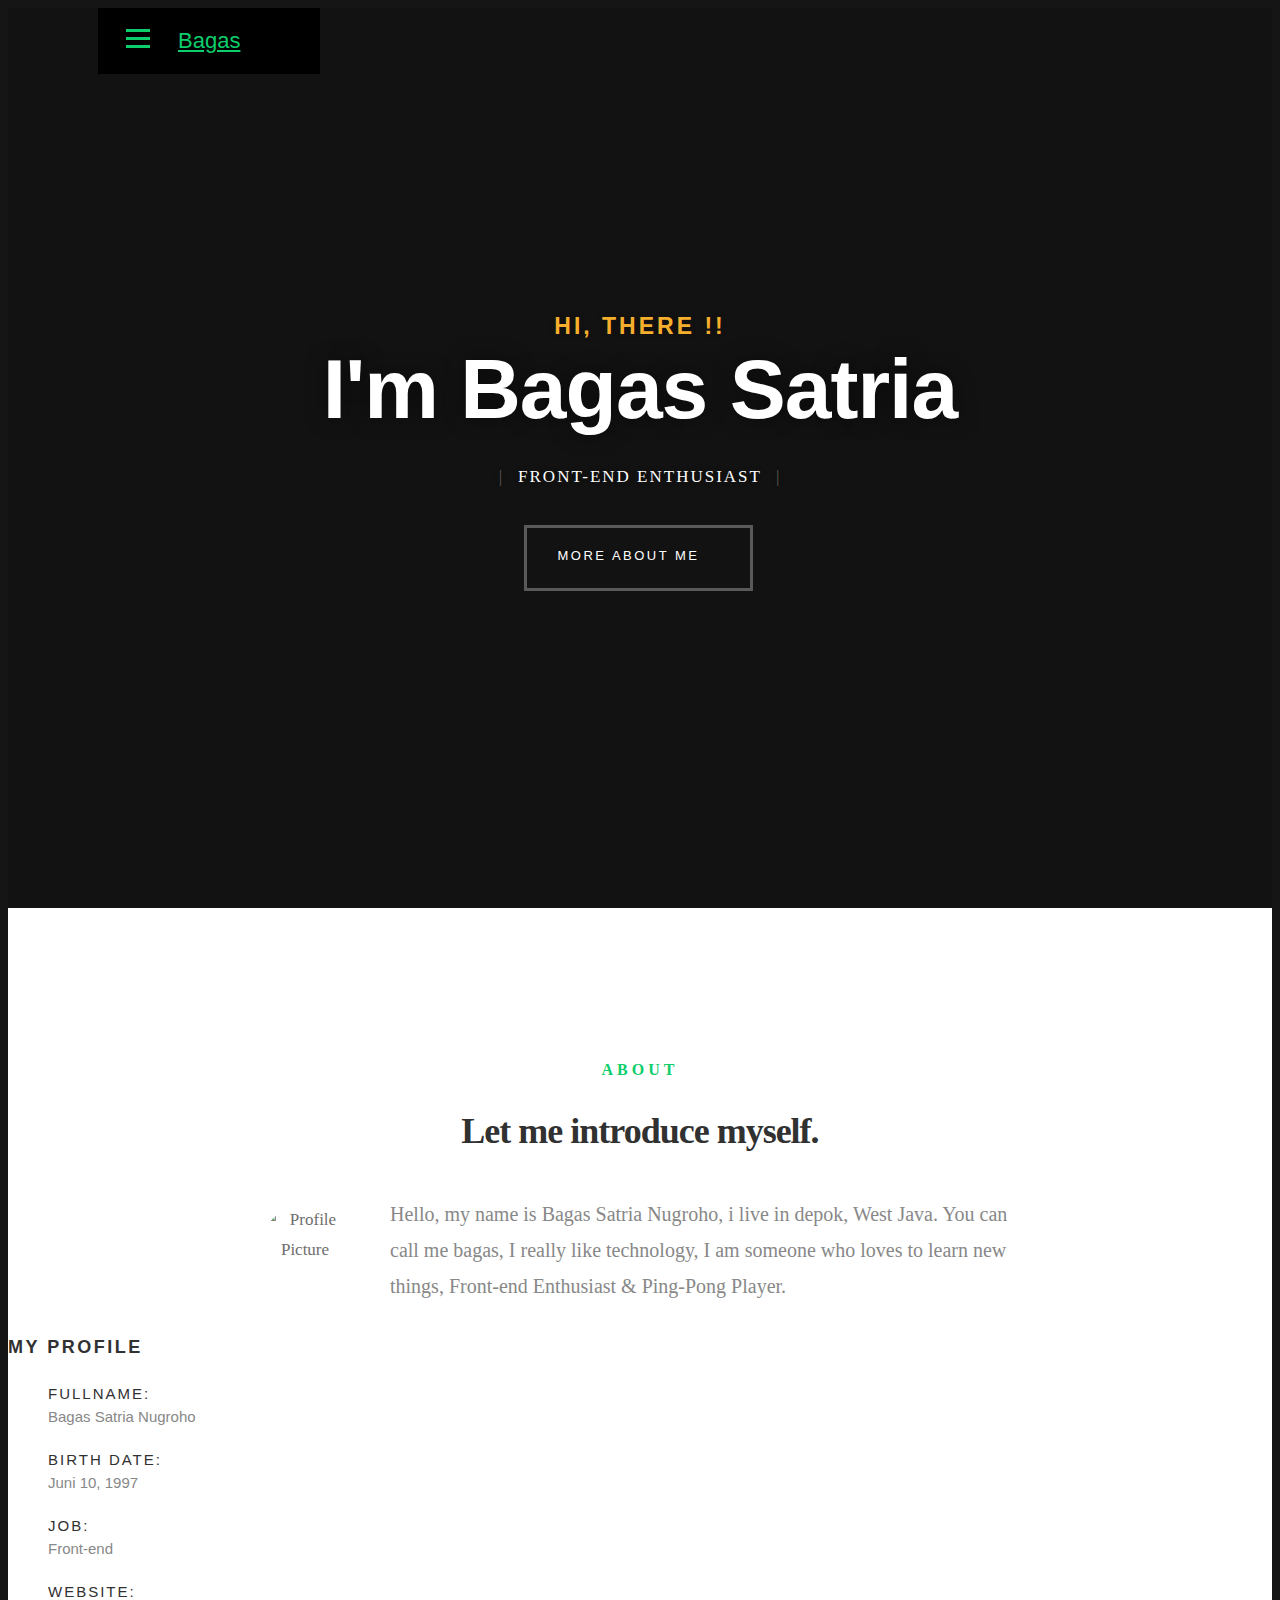
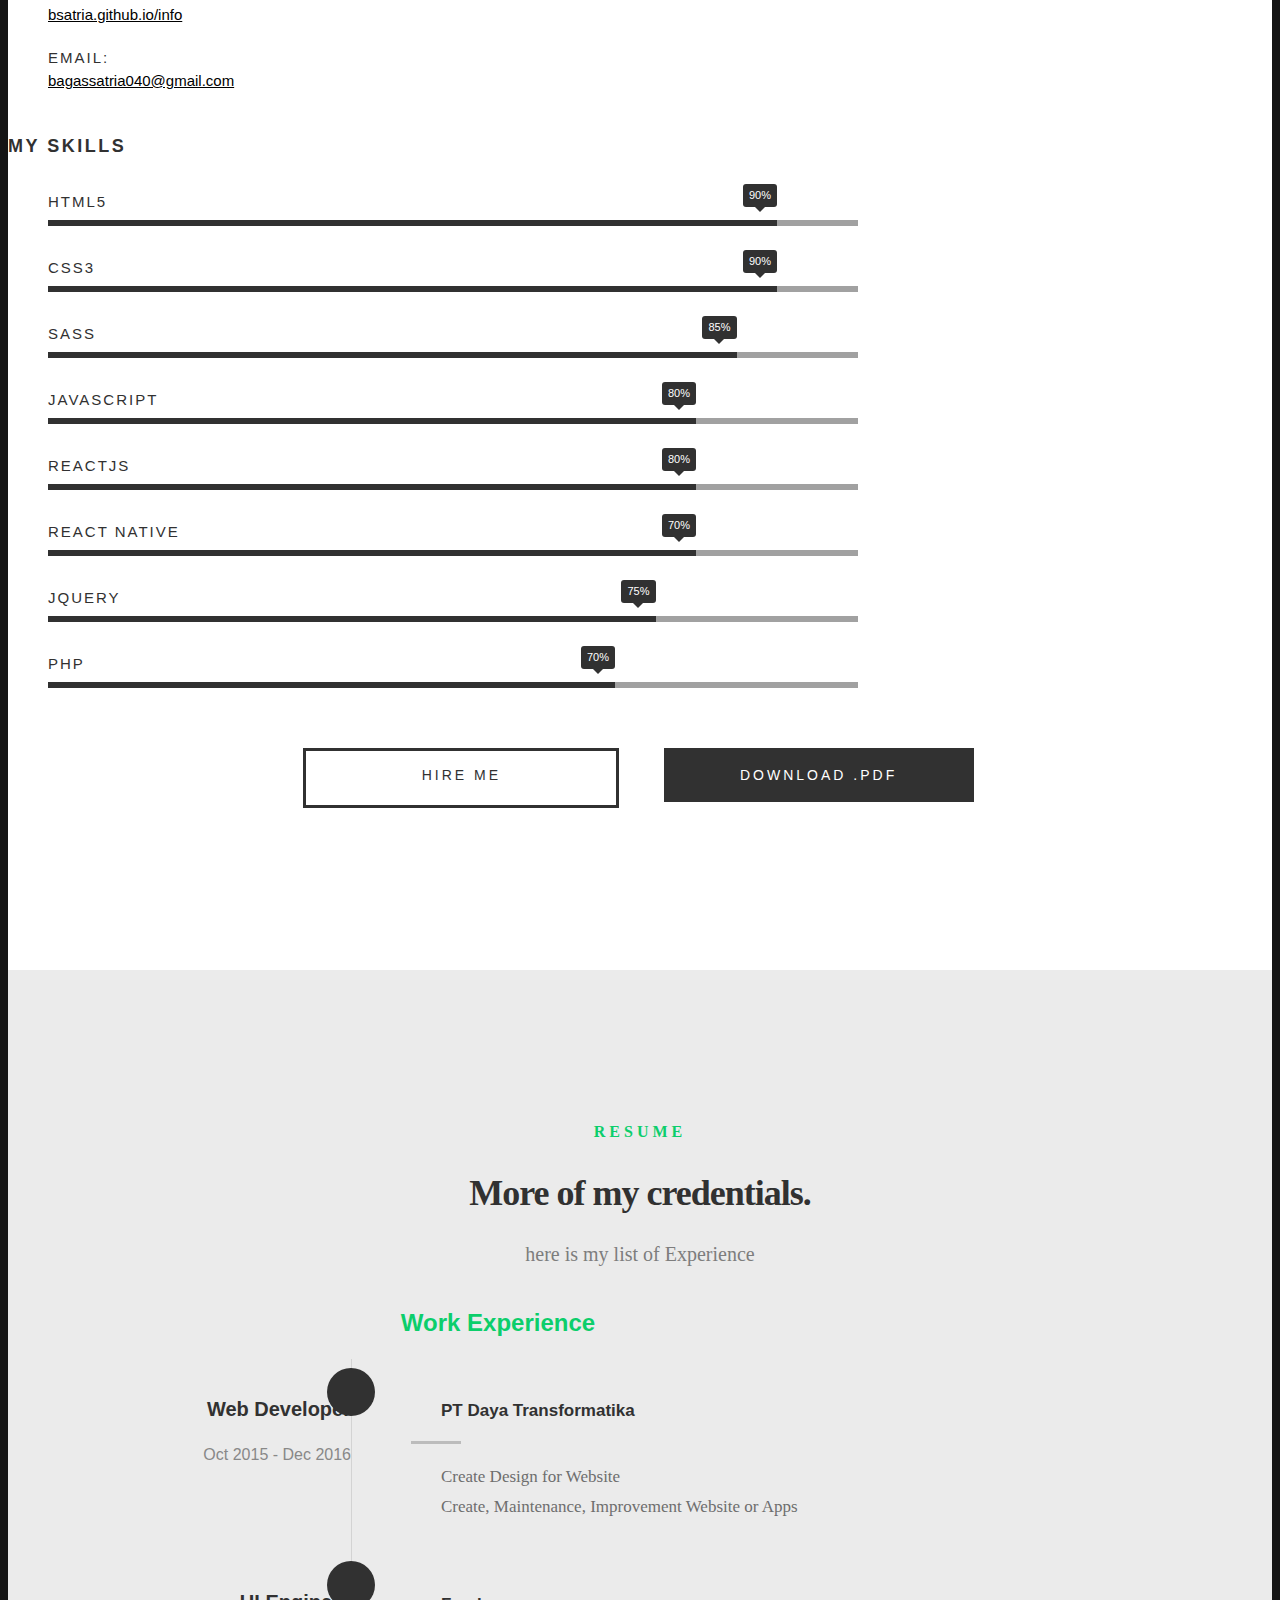
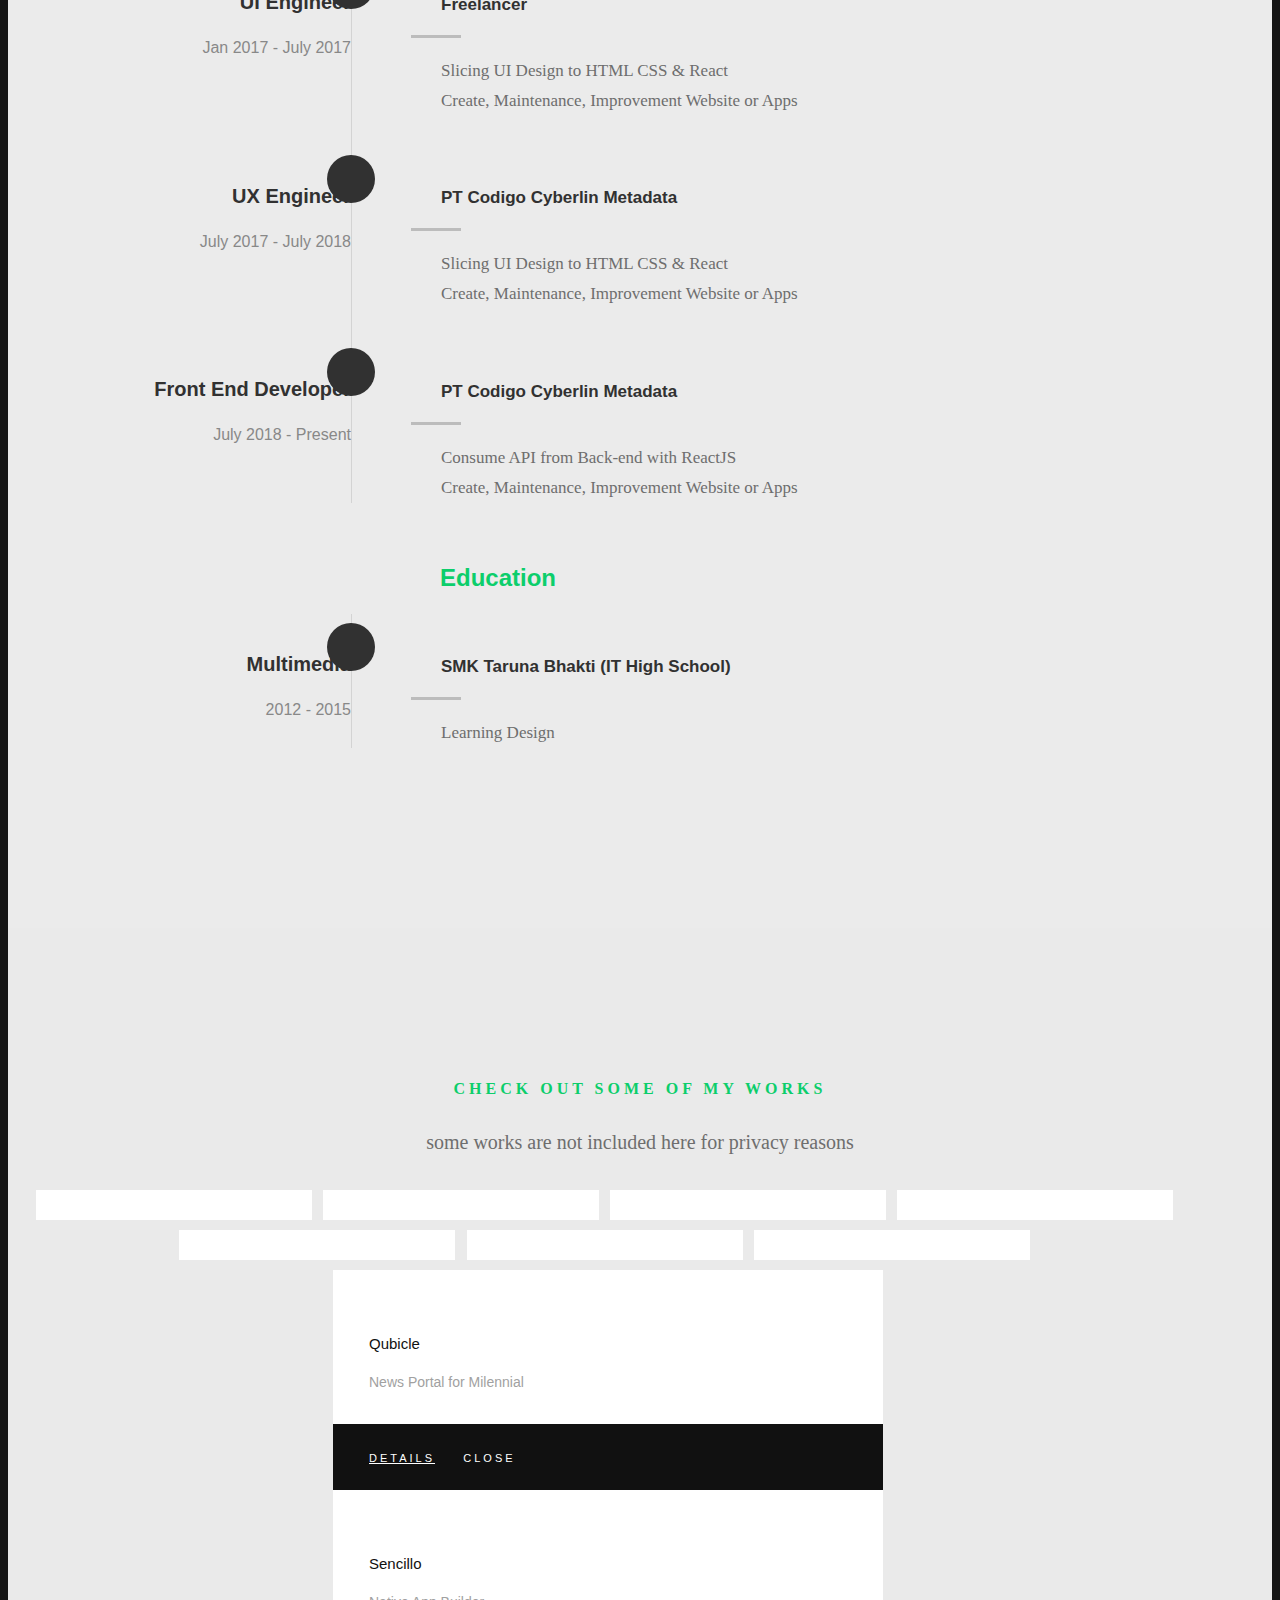
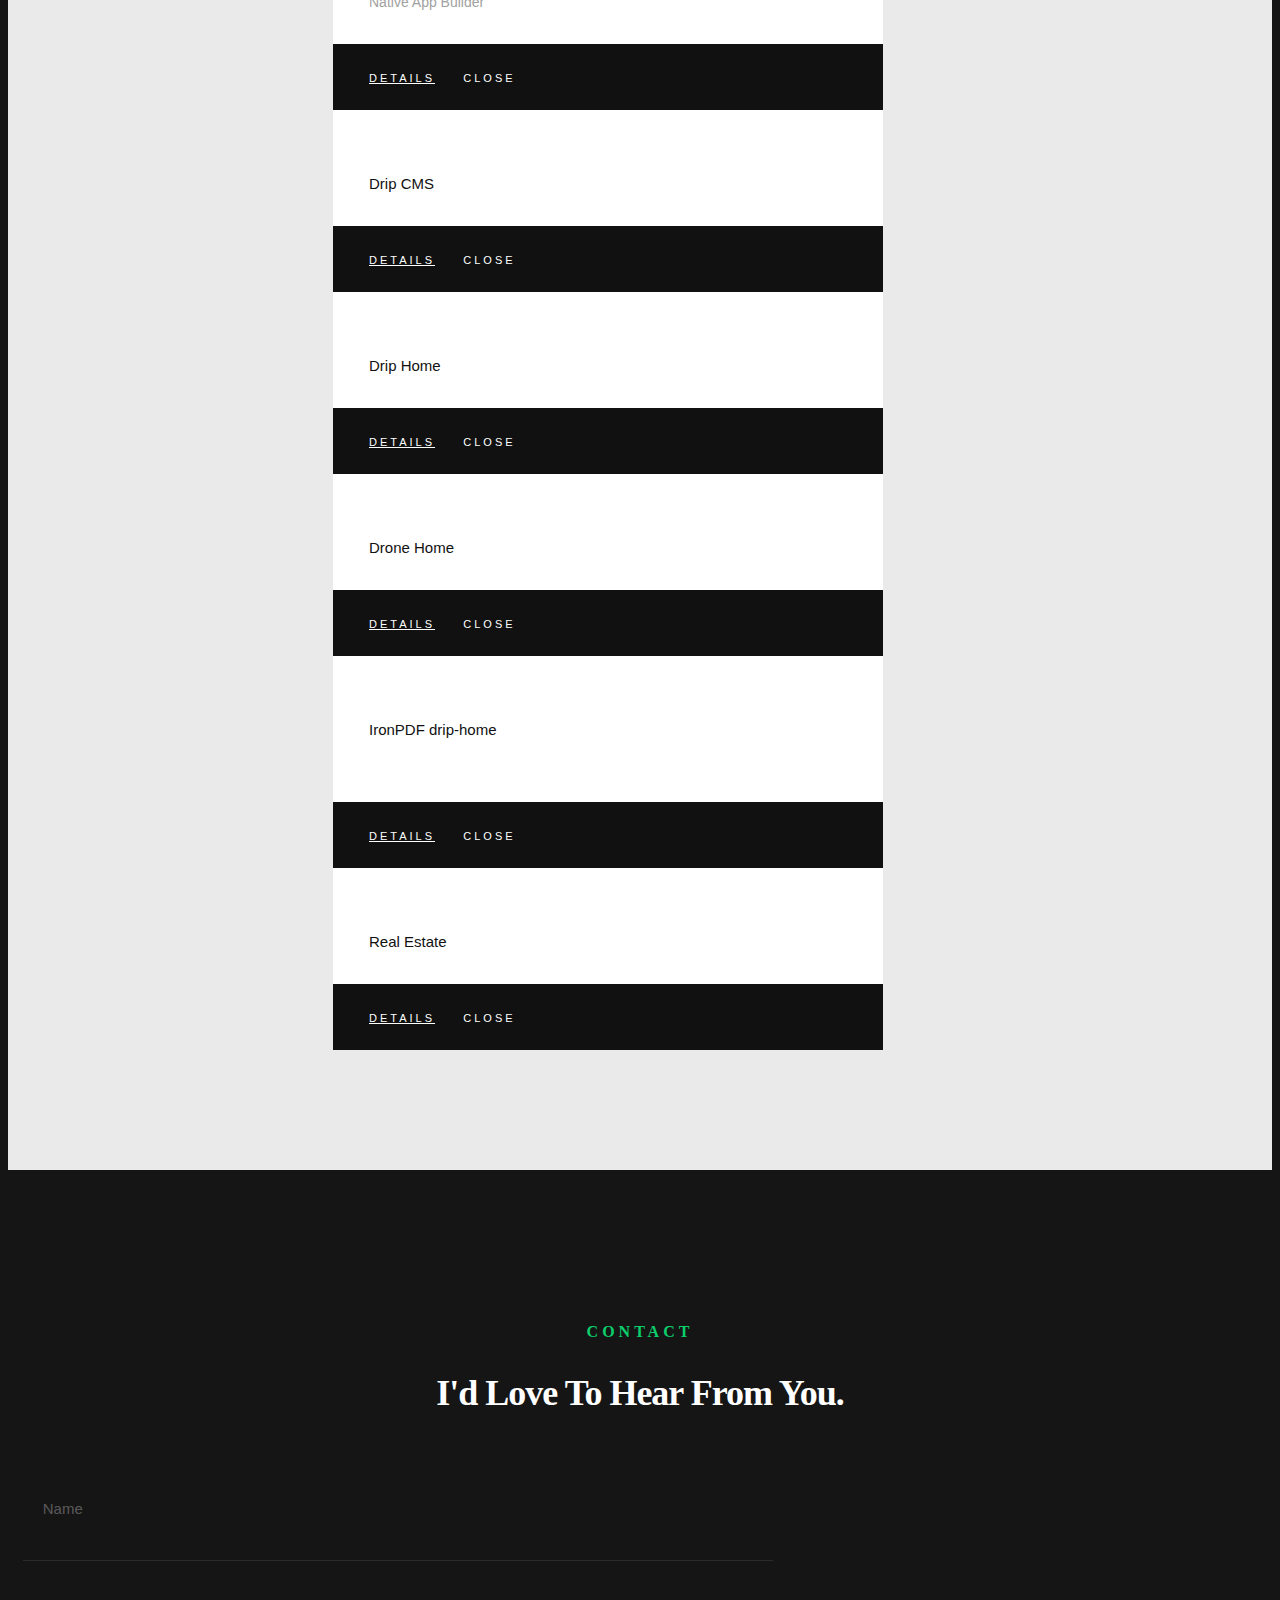
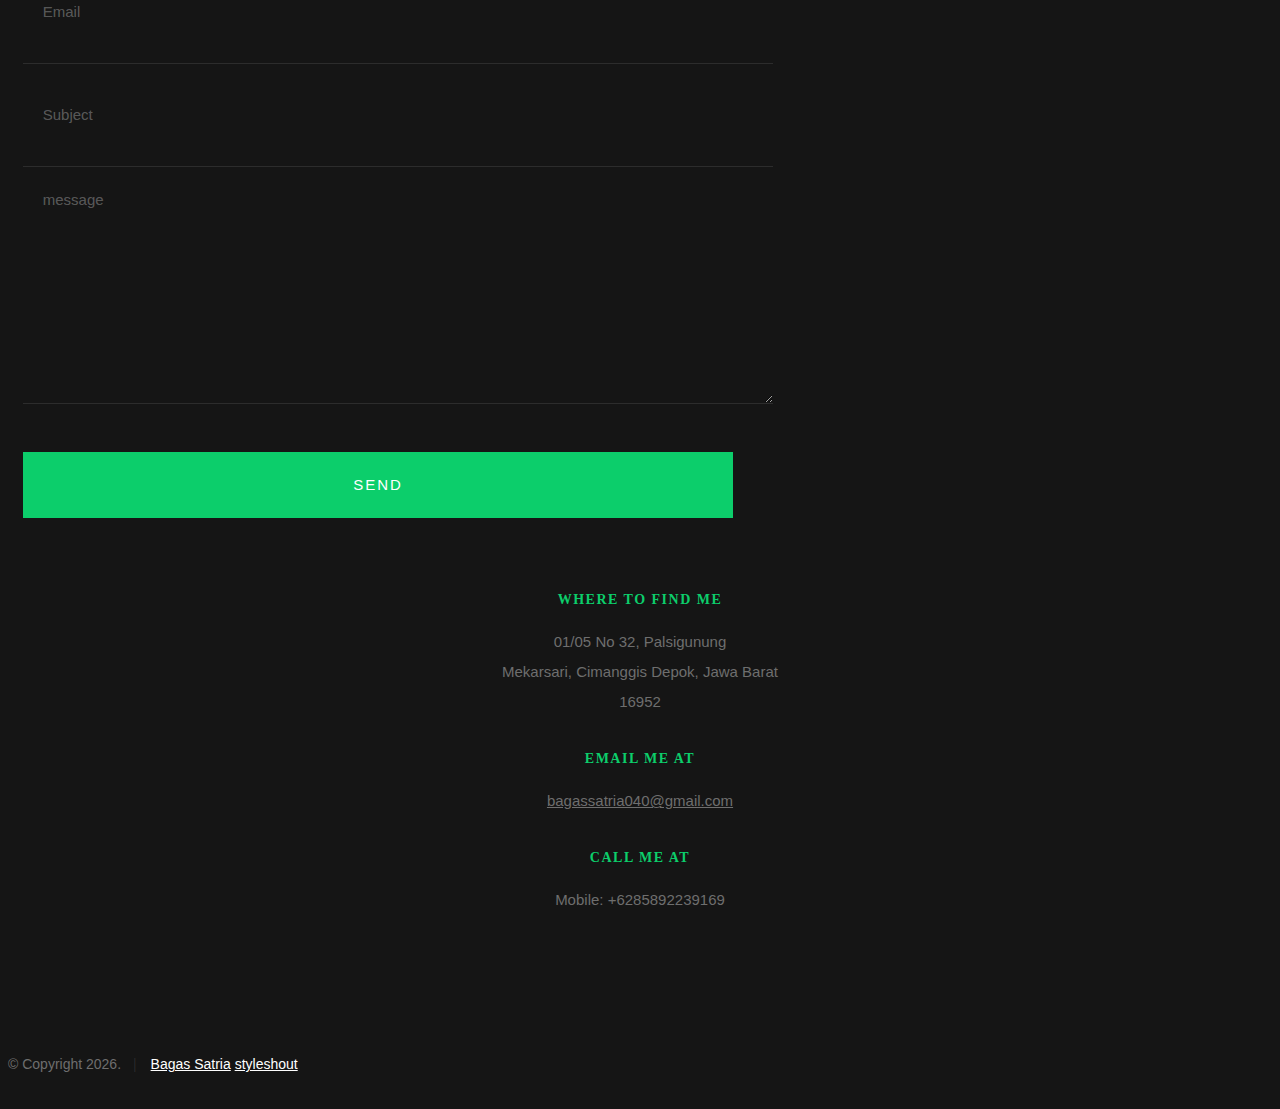
==== docs/index.html @ ca721336 "update" ====
<!DOCTYPE html>
<!--[if IE 8 ]><html class="no-js oldie ie8" lang="en"> <![endif]-->
<!--[if IE 9 ]><html class="no-js oldie ie9" lang="en"> <![endif]-->
<!--[if (gte IE 9)|!(IE)]><!-->
<html class="no-js" lang="en">
<!--<![endif]-->

<head>

	<!--- basic page needs
   ================================================== -->
	<meta charset="utf-8">
	<title>Bagas Satria</title>
	<meta name="description" content="Front End Enthusiast">
	<meta name="author" content="Bagas Satria Nugroho">

	<!-- mobile specific metas
   ================================================== -->
	<meta name="viewport" content="width=device-width, initial-scale=1, maximum-scale=1">

	<!-- CSS
   ================================================== -->
	<link rel="stylesheet" href="css/base.css">
	<link rel="stylesheet" href="css/main.css">
	<link rel="stylesheet" href="css/vendor.css">

	<!-- script
   ================================================== -->
	<script src="js/modernizr.js"></script>
	<script src="js/pace.min.js"></script>

	<!-- favicons
	================================================== -->
	<link rel="apple-touch-icon" sizes="57x57" href="favicon/apple-icon-57x57.png">
	<link rel="apple-touch-icon" sizes="60x60" href="favicon/apple-icon-60x60.png">
	<link rel="apple-touch-icon" sizes="72x72" href="favicon/apple-icon-72x72.png">
	<link rel="apple-touch-icon" sizes="76x76" href="favicon/apple-icon-76x76.png">
	<link rel="apple-touch-icon" sizes="114x114" href="favicon/apple-icon-114x114.png">
	<link rel="apple-touch-icon" sizes="120x120" href="favicon/apple-icon-120x120.png">
	<link rel="apple-touch-icon" sizes="144x144" href="favicon/apple-icon-144x144.png">
	<link rel="apple-touch-icon" sizes="152x152" href="favicon/apple-icon-152x152.png">
	<link rel="apple-touch-icon" sizes="180x180" href="favicon/apple-icon-180x180.png">
	<link rel="icon" type="image/png" sizes="192x192" href="favicon/android-icon-192x192.png">
	<link rel="icon" type="image/png" sizes="32x32" href="favicon/favicon-32x32.png">
	<link rel="icon" type="image/png" sizes="96x96" href="favicon/favicon-96x96.png">
	<link rel="icon" type="image/png" sizes="16x16" href="favicon/favicon-16x16.png">
	<link rel="manifest" href="favicon/manifest.json">
	<meta name="msapplication-TileColor" content="#ffffff">
	<meta name="msapplication-TileImage" content="favicon/ms-icon-144x144.png">
	<meta name="theme-color" content="#ffffff">

<body id="top">

	<!-- header 
   ================================================== -->
	<header>
		<div class="row">

			<div class="top-bar">
				<a class="menu-toggle" href="#">
					<span>Menu</span>
				</a>

				<div class="logo">
					<a href="index.html">Bagas</a>
				</div>

				<nav id="main-nav-wrap">
					<ul class="main-navigation">
						<li class="current">
							<a class="smoothscroll" href="#intro" title="">Home</a>
						</li>
						<li>
							<a class="smoothscroll" href="#about" title="">About</a>
						</li>
						<li>
							<a class="smoothscroll" href="#resume" title="">Resume</a>
						</li>
						<li>
							<a class="smoothscroll" href="#services" title="">Portfolio</a>
						</li>
						<li>
							<a class="smoothscroll" href="#contact" title="">Contact</a>
						</li>
					</ul>
				</nav>
			</div>
			<!-- /top-bar -->

		</div>
		<!-- /row -->
	</header>
	<!-- /header -->

	<!-- intro section
   ================================================== -->
	<section id="intro">

		<div class="intro-overlay"></div>

		<div class="intro-content">
			<div class="row">

				<div class="col-twelve">

					<h5>Hi, There !!</h5>
					<h1>I'm Bagas Satria</h1>

					<p class="intro-position">
						<span>Front-end Enthusiast</span>
					</p>

					<a class="button stroke smoothscroll" href="#about" title="">More About Me</a>

				</div>

			</div>
		</div>
		<!-- /intro-content -->

		<ul class="intro-social">
			<li>
				<a target="_blank" href="https://www.facebook.com/bagas.satria47">
					<i class="fa fa-facebook"></i>
				</a>
			</li>
			<li>
				<a target="_blank" href="https://twitter.com/_bagassatria">
					<i class="fa fa-twitter"></i>
				</a>
			</li>
			<li>
				<a target="_blank" href="https://www.instagram.com/bsatria47/">
					<i class="fa fa-instagram"></i>
				</a>
			</li>
			<li>
				<a target="_blank" href="https://github.com/bsatria">
					<i class="fa fa-github"></i>
				</a>
			</li>
			<li>
				<a target="_blank" href="https://www.linkedin.com/in/bagassatria">
					<i class="fa fa-linkedin"></i>
				</a>
			</li>
		</ul>
		<!-- /intro-social -->

	</section>
	<!-- /intro -->


	<!-- about section
   ================================================== -->
	<section id="about">

		<div class="row section-intro">
			<div class="col-twelve">

				<h5>About</h5>
				<h1>Let me introduce myself.</h1>

				<div class="intro-info">

					<img src="images/profile-pic.jpg" alt="Profile Picture">

					<p class="lead">
						Hello, my name is Bagas Satria Nugroho, i live in depok, West Java. You can call me bagas, I really like
						technology, I am
						someone who loves to learn new things, Front-end Enthusiast & Ping-Pong Player.
					</p>
				</div>

			</div>
		</div>
		<!-- /section-intro -->

		<div class="row about-content">

			<div class="col-six tab-full">

				<h3>My Profile</h3>
				<ul class="info-list">
					<li>
						<strong>Fullname:</strong>
						<span>Bagas Satria Nugroho</span>
					</li>
					<li>
						<strong>Birth Date:</strong>
						<span>Juni 10, 1997</span>
					</li>
					<li>
						<strong>Job:</strong>
						<span>Front-end</span>
					</li>
					<li>
						<strong>Website:</strong>
						<span>
							<a target="_blank" href="http://bsatria.github.io/info">bsatria.github.io/info</a>
						</span>
					</li>
					<li>
						<strong>Email:</strong>
						<span>
							<a href="mailto:bagassatria040@gmail.com">bagassatria040@gmail.com</a>
						</span>
					</li>

				</ul>
				<!-- /info-list -->

			</div>

			<div class="col-six tab-full">

				<h3>My Skills</h3>
				<ul class="skill-bars">
					<li>
						<div class="progress percent90">
							<span>90%</span>
						</div>
						<strong>HTML5</strong>
					</li>
					<li>
						<div class="progress percent90">
							<span>90%</span>
						</div>
						<strong>CSS3</strong>
					</li>
					<li>
						<div class="progress percent85">
							<span>85%</span>
						</div>
						<strong>SASS</strong>
					</li>
					<li>
						<div class="progress percent80">
							<span>80%</span>
						</div>
						<strong>Javascript</strong>
					</li>
					<li>
						<div class="progress percent80">
							<span>80%</span>
						</div>
						<strong>ReactJS</strong>
					</li>
					<li>
						<div class="progress percent80">
							<span>70%</span>
						</div>
						<strong>React Native</strong>
					</li>
					<li>
						<div class="progress percent75">
							<span>75%</span>
						</div>
						<strong>JQuery</strong>
					</li>
					<li>
						<div class="progress percent70">
							<span>70%</span>
						</div>
						<strong>PHP</strong>
					</li>

				</ul>
				<!-- /skill-bars -->

			</div>

		</div>

		<div class="row button-section">
			<div class="col-twelve">
				<a href="#contact" title="Hire Me" class="button stroke smoothscroll">Hire Me</a>
				<a href="file/cv.pdf" title="Download CV" class="button button-primary">Download .pdf</a>
			</div>
		</div>

	</section>
	<!-- /process-->


	<!-- resume Section
   ================================================== -->
	<section id="resume" class="grey-section">

		<div class="row section-intro">
			<div class="col-twelve">

				<h5>Resume</h5>
				<h1>More of my credentials.</h1>

				<p class="lead">here is my list of Experience</p>

			</div>
		</div>
		<!-- /section-intro-->

		<div class="row resume-timeline">

			<div class="col-twelve resume-header">

				<h2>Work Experience</h2>

			</div>
			<!-- /resume-header -->

			<div class="col-twelve">

				<div class="timeline-wrap">

					<div class="timeline-block">

						<div class="timeline-ico">
							<i class="fa fa-briefcase"></i>
						</div>

						<div class="timeline-header">
							<h3>Web Developer</h3>
							<p>Oct 2015 - Dec 2016</p>
						</div>

						<div class="timeline-content">
							<h4>PT Daya Transformatika</h4>
							<p>Create Design for Website </br> Create, Maintenance, Improvement Website or Apps</p>
						</div>

					</div>
					<!-- /timeline-block -->
					<div class="timeline-block">

						<div class="timeline-ico">
							<i class="fa fa-briefcase"></i>
						</div>

						<div class="timeline-header">
							<h3>UI Engineer</h3>
							<p>Jan 2017 - July 2017</p>
						</div>

						<div class="timeline-content">
							<h4>Freelancer</h4>
							<p>Slicing UI Design to HTML CSS & React</br>Create, Maintenance, Improvement Website or Apps</p>
						</div>

					</div>
					<!-- /timeline-block -->
					<div class="timeline-block">

						<div class="timeline-ico">
							<i class="fa fa-briefcase"></i>
						</div>

						<div class="timeline-header">
							<h3>UX Engineer</h3>
							<p>July 2017 - July 2018</p>
						</div>

						<div class="timeline-content">
							<h4>PT Codigo Cyberlin Metadata</h4>
							<p>Slicing UI Design to HTML CSS & React</br>Create, Maintenance, Improvement Website or Apps</p>
						</div>

					</div>
					<!-- /timeline-block -->
					<div class="timeline-block">

						<div class="timeline-ico">
							<i class="fa fa-briefcase"></i>
						</div>

						<div class="timeline-header">
							<h3>Front End Developer</h3>
							<p>July 2018 - Present</p>
						</div>

						<div class="timeline-content">
							<h4>PT Codigo Cyberlin Metadata</h4>
							<p>Consume API from Back-end with ReactJS</br>Create, Maintenance, Improvement Website or Apps</p>
						</div>

					</div>
					<!-- /timeline-block -->

				</div>
				<!-- /timeline-wrap -->

			</div>
			<!-- /col-twelve -->

		</div>
		<!-- /resume-timeline -->

		<div class="row resume-timeline">

			<div class="col-twelve resume-header">

				<h2>Education</h2>

			</div>
			<!-- /resume-header -->

			<div class="col-twelve">

				<div class="timeline-wrap">

					<div class="timeline-block">

						<div class="timeline-ico">
							<i class="fa fa-graduation-cap"></i>
						</div>

						<div class="timeline-header">
							<h3>Multimedia</h3>
							<p>2012 - 2015</p>
						</div>

						<div class="timeline-content">
							<h4>SMK Taruna Bhakti (IT High School)</h4>
							<p>Learning Design</p>
						</div>

					</div>
					<!-- /timeline-block -->

				</div>
				<!-- /timeline-wrap -->

			</div>
			<!-- /col-twelve -->

		</div>
		<!-- /resume-timeline -->

	</section>
	<!-- /features -->

	<!-- services Section
   ================================================== -->
	<section id="services">

		<div class="overlay"></div>

		<div class="row section-intro">
			<div class="col-twelve">

				<h5>Check Out Some of My Works</h5>
				<p class="lead" style="color:#6e6e6e;">
					some works are not included here for privacy reasons
				</p>
			</div>
		</div>
		<!-- /section-intro -->
		<div class="row services-content">
			<div style="text-align: center;" class="twelve columns collapsed">
				<!-- portfolio-wrapper -->
				<div id="portfolio-wrapper" class="bgrid-quarters s-bgrid-thirds cf">

					<div class="columns portfolio-item">
						<div class="item-wrap">

							<a href="#modal-01" title="">
								<img alt="" src="images/portfolio/qubicle.jpg">
								<div class="overlay">
									<div class="portfolio-item-meta">
										<h5>qubicle.id</h5>
										<p>Web Development</p>
									</div>
								</div>
								<div class="link-icon">
									<i class="icon-plus"></i>
								</div>
							</a>

						</div>
					</div>
					<!-- item end -->

					<div class="columns portfolio-item">
						<div class="item-wrap">

							<a href="#modal-02" title="">
								<img alt="" src="images/portfolio/sencillo.jpg">
								<div class="overlay">
									<div class="portfolio-item-meta">
										<h5>CMS sencillo.id</h5>
										<p>Web Development</p>
									</div>
								</div>
								<div class="link-icon">
									<i class="icon-plus"></i>
								</div>
							</a>

						</div>
					</div>
					<!-- item end -->

					<div class="columns portfolio-item">
						<div class="item-wrap">

							<a href="#modal-03" title="">
								<img alt="" src="images/portfolio/drip_cms.jpg">
								<div class="overlay">
									<div class="portfolio-item-meta">
										<h5>Drip CMS</h5>
										<p>UI / UX Design</p>
									</div>
								</div>
								<div class="link-icon">
									<i class="icon-plus"></i>
								</div>
							</a>

						</div>
					</div>
					<!-- item end -->

					<div class="columns portfolio-item">
						<div class="item-wrap">

							<a href="#modal-04" title="">
								<img alt="" src="images/portfolio/drip_home.jpg">
								<div class="overlay">
									<div class="portfolio-item-meta">
										<h5>Drip Home</h5>
										<p>UI / UX Design</p>
									</div>
								</div>
								<div class="link-icon">
									<i class="icon-plus"></i>
								</div>
							</a>

						</div>
					</div>
					<!-- item end -->

					<div class="columns portfolio-item">
						<div class="item-wrap">

							<a href="#modal-05" title="">
								<img alt="" src="images/portfolio/droneneds.jpg">
								<div class="overlay">
									<div class="portfolio-item-meta">
										<h5>Drone Home</h5>
										<p>UI / UX Design</p>
									</div>
								</div>
								<div class="link-icon">
									<i class="icon-plus"></i>
								</div>
							</a>

						</div>
					</div>
					<!-- item end -->

					<div class="columns portfolio-item">
						<div class="item-wrap">

							<a href="#modal-06" title="">
								<img alt="" src="images/portfolio/iron_pdf.jpg">
								<div class="overlay">
									<div class="portfolio-item-meta">
										<h5>IronPDF Home</h5>
										<p>UI / UX Design</p>
									</div>
								</div>
								<div class="link-icon">
									<i class="icon-plus"></i>
								</div>
							</a>

						</div>
					</div>
					<!-- item end -->

					<div class="columns portfolio-item">
						<div class="item-wrap">

							<a href="#modal-07" title="">
								<img alt="" src="images/portfolio/real_estate.jpg">
								<div class="overlay">
									<div class="portfolio-item-meta">
										<h5>Real Estate</h5>
										<p>UI / UX Design</p>
									</div>
								</div>
								<div class="link-icon">
									<i class="icon-plus"></i>
								</div>
							</a>

						</div>
					</div>
					<!-- item end -->
				</div>
				<!-- portfolio-wrapper end -->

			</div>
			<!-- twelve columns end -->


			<!-- Modal Popup  -->

			<div id="modal-01" class="popup-modal mfp-hide">

				<img class="scale-with-grid" src="images/portfolio/modals/qubicle.jpg" alt="" />

				<div class="description-box">
					<h4>Qubicle</h4>
					<p>News Portal for Milennial</p>
				</div>

				<div class="link-box">
					<a target="_blank" href="http://www.qubicle.id">Details</a>
					<a class="popup-modal-dismiss">Close</a>
				</div>

			</div>
			<!-- modal-01 End -->

			<div id="modal-02" class="popup-modal mfp-hide">

				<img class="scale-with-grid" src="images/portfolio/modals/sencillo.jpg" alt="" />

				<div class="description-box">
					<h4>Sencillo</h4>
					<p>Native App Builder</p>
				</div>

				<div class="link-box">
					<a target="_blank" href="http://www.sencillo.id">Details</a>
					<a class="popup-modal-dismiss">Close</a>
				</div>

			</div>
			<!-- modal-02 End -->

			<div id="modal-03" class="popup-modal mfp-hide">

				<img class="scale-with-grid" src="images/portfolio/modals/drip_cms.jpg" alt="" />

				<div class="description-box">
					<h4>Drip CMS</h4>
				</div>

				<div class="link-box">
					<a target="_blank" href="#">Details</a>
					<a class="popup-modal-dismiss">Close</a>
				</div>

			</div>
			<!-- modal-03 End -->

			<div id="modal-04" class="popup-modal mfp-hide">

				<img class="scale-with-grid" src="images/portfolio/modals/drip_home.jpg" alt="" />

				<div class="description-box">
					<h4>Drip Home</h4>
				</div>

				<div class="link-box">
					<a target="_blank" href="#">Details</a>
					<a class="popup-modal-dismiss">Close</a>
				</div>

			</div>
			<!-- modal-04 End -->

			<div id="modal-05" class="popup-modal mfp-hide">

				<img class="scale-with-grid" src="images/portfolio/modals/droneneds.jpg" alt="" />

				<div class="description-box">
					<h4>Drone Home</h4>
				</div>

				<div class="link-box">
					<a target="_blank" href="#">Details</a>
					<a class="popup-modal-dismiss">Close</a>
				</div>

			</div>
			<!-- modal-05 End -->

			<div id="modal-06" class="popup-modal mfp-hide">

				<img class="scale-with-grid" src="images/portfolio/modals/iron_pdf.jpg" alt="" />

				<div class="description-box">
					<h4>IronPDF drip-home</h4>\
				</div>

				<div class="link-box">
					<a target="_blank" href="#">Details</a>
					<a class="popup-modal-dismiss">Close</a>
				</div>

			</div>
			<!-- modal-06 End -->

			<div id="modal-07" class="popup-modal mfp-hide">

				<img class="scale-with-grid" src="images/portfolio/modals/real_estate.jpg" alt="" />

				<div class="description-box">
					<h4>Real Estate</h4>
				</div>

				<div class="link-box">
					<a target="_blank" href="#">Details</a>
					<a class="popup-modal-dismiss">Close</a>
				</div>

			</div>
			<!-- modal-07 End -->

		</div>
		<!-- /services-content -->

	</section>
	<!-- /services -->

	<!-- contact
   ===========================
   ======================= -->
	<section id="contact">

		<div class="row section-intro">
			<div class="col-twelve">

				<h5>Contact</h5>
				<h1>I'd Love To Hear From You.</h1>

			</div>
		</div>
		<!-- /section-intro -->

		<div class="row contact-form">

			<div class="col-twelve">

				<!-- form -->
				<form method="post" action="https://formspree.io/bagassatria040@gmail.com">
					<fieldset>

						<div class="form-field">
							<input name="name" type="text" id="contactName" placeholder="Name" value="" minlength="2" required="">
						</div>
						<div class="form-field">
							<input name="_replyto" type="email" id="contactEmail" placeholder="Email" value="" required="">
						</div>
						<div class="form-field">
							<input name="_subject" type="text" id="contactSubject" placeholder="Subject" value="">
						</div>
						<div class="form-field">
							<textarea name="message" id="contactMessage" placeholder="message" rows="10" cols="50" required=""></textarea>
						</div>
						<div class="form-field">
							<button type="submit" value="Send" class="submitform">Send</button>
							<div id="submit-loader">
								<div class="text-loader">Sending...</div>
								<div class="s-loader">
									<div class="bounce1"></div>
									<div class="bounce2"></div>
									<div class="bounce3"></div>
								</div>
							</div>
						</div>

					</fieldset>
				</form>
				<!-- Form End -->

				<!-- contact-warning -->
				<div id="message-warning">
				</div>
				<!-- contact-success -->
				<div id="message-success">
					<i class="fa fa-check"></i>Your message was sent, thank you!
					<br>
				</div>

			</div>
			<!-- /col-twelve -->

		</div>
		<!-- /contact-form -->

		<div class="row contact-info">

			<div class="col-four tab-full">

				<div class="icon">
					<i class="icon-pin"></i>
				</div>

				<h5>Where to find me</h5>

				<p>
					01/05 No 32, Palsigunung</br>
					Mekarsari, Cimanggis</b>
					Depok, Jawa Barat</br>
					16952
				</p>

			</div>

			<div class="col-four tab-full collapse">

				<div class="icon">
					<i class="icon-mail"></i>
				</div>

				<h5>Email Me At</h5>

				<p>
					<a style="color:#6e6e6e;" href="mailto:bagassatria040@gmail.com">bagassatria040@gmail.com</a>
				</p>

			</div>

			<div class="col-four tab-full">

				<div class="icon">
					<i class="icon-phone"></i>
				</div>

				<h5>Call Me At</h5>

				<p>Mobile: +6285892239169</p>

			</div>

		</div>
		<!-- /contact-info -->

	</section>
	<!-- /contact -->


	<!-- footer
   ================================================== -->

	<footer>
		<div class="row">

			<div class="col-six tab-full pull-right social">

				<ul class="footer-social">
					<li>
						<a target="_blank" href="https://www.facebook.com/bagas.satria47">
							<i class="fa fa-facebook"></i>
						</a>
					</li>
					<li>
						<a target="_blank" href="https://twitter.com/_bagassatria">
							<i class="fa fa-twitter"></i>
						</a>
					</li>
					<li>
						<a target="_blank" href="https://www.instagram.com/bsatria47/">
							<i class="fa fa-instagram"></i>
						</a>
					</li>
					<li>
						<a target="_blank" href="https://github.com/bsatria">
							<i class="fa fa-github"></i>
						</a>
					</li>
					<li>
						<a target="_blank" href="https://www.linkedin.com/in/bagassatria">
							<i class="fa fa-linkedin"></i>
						</a>
					</li>
				</ul>

			</div>

			<div class="col-six tab-full">
				<div class="copyright">
					<span>© Copyright
						<script type="text/javascript">
							document.write(new Date().getFullYear());
						</script>.</span>
					<span>
						<a target="_blank" href="http://bsatria.github.io/info">Bagas Satria</a>
						<i style="color: red;" class="fa fa-heart"></i>
						<a target="_blank" href="http://www.styleshout.com/">styleshout</a>
					</span>
				</div>
			</div>

			<div id="go-top">
				<a class="smoothscroll" title="Back to Top" href="#top">
					<i class="fa fa-long-arrow-up"></i>
				</a>
			</div>

		</div>
		<!-- /row -->
	</footer>

	<div id="preloader">
		<div id="loader"></div>
	</div>

	<!-- Java Script
   ================================================== -->
	<script src="js/jquery-2.1.3.min.js"></script>
	<script src="js/plugins.js"></script>
	<script src="js/main.js"></script>

</body>

</html>
---- docs/css/main.css ----
/**
 * =================================================================== 
 *
 *  Kards v1.0 Main Stylesheet
 *  url: styleshout.com
 *  03-01-2016
 *  ------------------------------------------------------------------
 *  TOC:
 *  01. webfonts and iconfonts
 *  02. base style overrides
 *  03. typography & general theme styles
 *  04. preloader
 *  05. forms
 *  06. buttons 
 *  07. other components
 *  08. common styles
 *  09. header styles
 *  10. intro
 *  11. about
 *  12. resume
 *  13. portfolio
 *  14. call-to-action section
 *  15. services
 *  16. stats
 *  17. contact
 *  18. footer
 *
 * =================================================================== 
 */


/** 
 * ===================================================================
 * 01. webfonts and iconfonts - (_document-setup.scss)
 *
 * ------------------------------------------------------------------- 
 */
@import url("fonts.css");
@import url("font-awesome/css/font-awesome.min.css");
@import url("micons/micons.css");


/** 
 * ===================================================================
 * 02. base style overrides - (_document-setup.scss)
 *
 * ------------------------------------------------------------------- 
 */
html {
	font-size: 10px;
}

@media only screen and (max-width:1024px) {
	html {
		font-size: 9.411764705882353px;
	}
}
@media only screen and (max-width:768px) {
	html {
		font-size: 10px;
	}
}
@media only screen and (max-width:400px) {
	html {
		font-size: 9.411764705882353px;
	}
}

html, body {
	height: 100%;
}
body {
	background: #151515;
	font-family: "lora-regular", serif;
	font-size: 1.7rem;
	line-height: 3rem;
	color: #6e6e6e;
}

/**
 * links - (_document-setup.scss)
 * -------------------------------------------------------------------
 */
a, a:visited {
	color: #000000;
	-moz-transition: all 0.3s ease-in-out;
	-o-transition: all 0.3s ease-in-out;
	-webkit-transition: all 0.3s ease-in-out;
	-ms-transition: all 0.3s ease-in-out;
	transition: all 0.3s ease-in-out;
}
a:hover, a:focus, a:active {
	color:#0CCE6B;
	outline: 0;
}

/** 
 * ===================================================================
 * 03. typography & general theme styles - (_document-setup.scss)
 *
 * ------------------------------------------------------------------- 
 */
h1, h2, h3, h4, h5, h6, .h01, .h02, .h03, .h04, .h05, .h06 {
	font-family: "poppins-semibold", sans-serif;
	color: #313131;
	font-style: normal;
	text-rendering: optimizeLegibility;
	margin-bottom: 2.1rem;
}
h3, .h03, h4, .h04 {
	margin-bottom: 1.8rem;
}
h5, .h05, h6, .h06 {
	font-family: "poppins-bold";
	margin-bottom: 1.2rem;
}
h1, .h01 {
	font-size: 3.1rem;
	line-height: 1.355;
	letter-spacing: -.1rem;
}
@media only screen and (max-width:600px) {
	h1, .h01 {
		font-size: 2.6rem;
		letter-spacing: -.07rem;
	}
}
h2, .h02 {
	font-size: 2.4rem;
	line-height: 1.25;
}
h3, .h03 {
	font-size: 2rem;
	line-height: 1.5;
}
h4, .h04 {
	font-size: 1.7rem;
	line-height: 1.765;
}
h5, .h05 {
	font-size: 1.4rem;
	line-height: 1.714;
	text-transform: uppercase;
	letter-spacing: .15rem;
}
h6, .h06 {
	font-size: 1.3rem;
	line-height: 1.846;
	text-transform: uppercase;
	letter-spacing: .15rem;
}
p img {
	margin: 0;
}
p.lead {
	font-family: "lora-regular", serif;
	font-size: 2rem;
	line-height: 1.8;
	color: #888888;
}
@media only screen and (max-width:768px) {
	p.lead {
		font-size: 1.7rem;
	}
}
em, i, strong, b {
	font-size: 1.7rem;
	line-height: 3rem;
	font-style: normal;
	font-weight: normal;
}
em, i {
	font-family: "lora-italic", serif;
}
strong, b {
	font-family: "lora-bold", serif;
}
small {
	font-size: 1.2rem;
	line-height: inherit;
}
blockquote {
	margin: 3rem 0;
	padding-left: 4rem;
	position: relative;
}
blockquote:before {
	content: "\201C";
	font-size: 8rem;
	line-height: 0px;
	margin: 0;
	color: #313131;
	font-family: arial, sans-serif;
	position: absolute;
	top: 3rem;
	left: 0;
}
blockquote p {
	font-family: georgia, serif;
	font-style: italic;
	padding: 0;
	font-size: 1.9rem;
	line-height: 1.737;
}
blockquote cite {
	display: block;
	font-size: 1.3rem;
	font-style: normal;
	line-height: 1.616;
}
blockquote cite:before {
	content: "\2014 \0020";
}
blockquote cite a, blockquote cite a:visited {
	color: #888888;
	border: none;
}
abbr {
	font-family: "poppins-bold", serif;
	font-variant: small-caps;
	text-transform: lowercase;
	letter-spacing: .05rem;
	color: #888888;
}
var, kbd, samp, code, pre {
	font-family: Consolas, "Andale Mono", Courier, "Courier New", monospace;
}
pre {
	padding: 2.4rem 3rem 3rem;
	background: #F1F1F1;
}
code {
	font-size: 1.4rem;
	margin: 0 .2rem;
	padding: .3rem .6rem;
	white-space: nowrap;
	background: #F1F1F1;
	border: 1px solid #E1E1E1;
	border-radius: 3px;
}
pre > code {
	display: block;
	white-space: pre;
	line-height: 2;
	padding: 0;
	margin: 0;
}
pre.prettyprint > code {
	border: none;
}
del {
	text-decoration: line-through;
}
abbr[title], dfn[title] {
	border-bottom: 1px dotted;
	cursor: help;
}
mark {
	background: #FFF49B;
	color: #000;
}
hr {
	border: solid #d2d2d2;
	border-width: 1px 0 0;
	clear: both;
	margin: 2.4rem 0 1.5rem;
	height: 0;
}

/**
 * Lists - (_document-setup.scss)  
 * -------------------------------------------------------------------
 */
ol {
	list-style: decimal;
}
ul {
	list-style: disc;
}
li {
	display: list-item;
}
ol, ul {
	margin-left: 1.7rem;
}
ul li {
	padding-left: .4rem;
}
ul ul, ul ol, ol ol, ol ul {
	margin: .6rem 0 .6rem 1.7rem;
}
ul.disc li {
	display: list-item;
	list-style: none;
	padding: 0 0 0 .8rem;
	position: relative;
}
ul.disc li::before {
	content: "";
	display: inline-block;
	width: 8px;
	height: 8px;
	border-radius: 50%;
	background:#0CCE6B;
	position: absolute;
	left: -17px;
	top: 11px;
	vertical-align: middle;
}
dt {
	margin: 0;
	color:#0CCE6B;
}
dd {
	margin: 0 0 0 2rem;
}

/**
 * tables - (_document-setup.scss)  
 * -------------------------------------------------------------------
 */
table {
	border-width: 0;
	width: 100%;
	max-width: 100%;
	font-family: "lora-regular", sans-serif;
}
th, td {
	padding: 1.5rem 3rem;
	text-align: left;
	border-bottom: 1px solid #E8E8E8;
}
th {
	color: #313131;
	font-family: "poppins-bold", sans-serif;
}
td {
	line-height: 1.5;
}
th:first-child, td:first-child {
	padding-left: 0;
}
th:last-child, td:last-child {
	padding-right: 0;
}
.table-responsive {
	overflow-x: auto;
	-webkit-overflow-scrolling: touch;
}

/**
 * Spacing - (_document-setup.scss)  
 * -------------------------------------------------------------------
 */
button, .button {
	margin-bottom: 1.2;
}
fieldset {
	margin-bottom: 1.5rem;
}
input,
textarea,
select,
pre,
blockquote,
figure,
table,
p,
ul,
ol,
dl,
form,
.fluid-video-wrapper,
.ss-custom-select {
	margin-bottom: 3rem;
}

/**
 * floated image - (_document-setup.scss)  
 * -------------------------------------------------------------------
 */
img.pull-right {
	margin: .9rem 0 0 2.4rem;
}
img.pull-left {
	margin: .9rem 2.4rem 0 0;
}

/**
 * block grid paddings - (_document-setup.scss) 
 * -------------------------------------------------------------------
 */
.bgrid {
	padding: 0 20px;
}
@media only screen and (max-width:1024px) {
	.bgrid {
		padding: 0 18px;
	}
}
@media only screen and (max-width:768px) {
	.bgrid {
		padding: 0 15px;
	}
}
@media only screen and (max-width:600px) {
	.bgrid {
		padding: 0 10px;
	}
}
@media only screen and (max-width:400px) {
	.bgrid {
		padding: 0;
	}
}

/**
 * pace.js styles - minimal  - (_document-setup.scss)
 * -------------------------------------------------------------------
 */
.pace {
	-webkit-pointer-events: none;
	pointer-events: none;
	-webkit-user-select: none;
	-moz-user-select: none;
	user-select: none;
}
.pace-inactive {
	display: none;
}
.pace .pace-progress {
	background:#0CCE6B;
	position: fixed;
	z-index: 900;
	top: 0;
	right: 100%;
	width: 100%;
	height: 6px;
}

/** 
 * ===================================================================
 * 04. preloader - (_preloader-1.scss)
 *
 * ------------------------------------------------------------------- 
 */
#preloader {
	position: fixed;
	top: 0;
	left: 0;
	right: 0;
	bottom: 0;
	background: #151515;
	z-index: 800;
	height: 100%;
	width: 100%;
}
.no-js #preloader, .oldie #preloader {
	display: none;
}
#loader {
	position: absolute;
	left: 50%;
	top: 50%;
	width: 60px;
	height: 60px;
	margin: -30px 0 0 -30px;
	padding: 0;
}
#loader:before {
	content: "";
	border-top: 11px solid rgba(255, 255, 255, 0.1);
	border-right: 11px solid rgba(255, 255, 255, 0.1);
	border-bottom: 11px solid rgba(255, 255, 255, 0.1);
	border-left: 11px solid#0CCE6B;
	-webkit-animation: load 1.1s infinite linear;
	animation: load 1.1s infinite linear;
	display: block;
	border-radius: 50%;
	width: 60px;
	height: 60px;
}
@-webkit-keyframes load {
	0% {
		-webkit-transform: rotate(0deg);
		transform: rotate(0deg);
	}
	100% {
		-webkit-transform: rotate(360deg);
		transform: rotate(360deg);
	}
}
@keyframes load {
	0% {
		-webkit-transform: rotate(0deg);
		transform: rotate(0deg);
	}
	100% {
		-webkit-transform: rotate(360deg);
		transform: rotate(360deg);
	}
}

/** 
 * ===================================================================
 * 05. forms - (_forms.scss)
 *
 * ------------------------------------------------------------------- 
 */
fieldset {
	border: none;
}
input[type="email"],
input[type="number"],
input[type="search"],
input[type="text"],
input[type="tel"],
input[type="url"],
input[type="password"],
textarea,
select {
	display: block;
	height: 6rem;
	padding: 1.5rem 0;
	border: 0;
	outline: none;
	vertical-align: middle;
	color: #313131;
	font-family: "poppins-regular", sans-serif;
	font-size: 1.5rem;
	line-height: 3rem;
	max-width: 100%;
	background: transparent;
	border-bottom: 1px solid rgba(0, 0, 0, 0.3);
	-moz-transition: all 0.3s ease-in-out;
	-o-transition: all 0.3s ease-in-out;
	-webkit-transition: all 0.3s ease-in-out;
	-ms-transition: all 0.3s ease-in-out;
	transition: all 0.3s ease-in-out;
}
.ss-custom-select {
	position: relative;
	padding: 0;
}
.ss-custom-select select {
	-webkit-appearance: none;
	-moz-appearance: none;
	-ms-appearance: none;
	-o-appearance: none;
	appearance: none;
	text-indent: 0.01px;
	text-overflow: '';
	margin: 0;
	line-height: 3rem;
	vertical-align: middle;
}
.ss-custom-select select option {
	padding-left: 2rem;
	padding-right: 2rem;
}
.ss-custom-select select::-ms-expand {
	display: none;
}
.ss-custom-select::after {
	content: '\f0d7';
	font-family: 'FontAwesome';
	position: absolute;
	top: 50%;
	right: 1.5rem;
	margin-top: -10px;
	bottom: auto;
	width: 20px;
	height: 20px;
	line-height: 20px;
	font-size: 18px;
	text-align: center;
	pointer-events: none;
	color: #252525;
}

/* IE9 and below */
.oldie .ss-custom-select::after {
	display: none;
}
textarea {
	min-height: 25rem;
}
input[type="email"]:focus,
input[type="number"]:focus,
input[type="search"]:focus,
input[type="text"]:focus,
input[type="tel"]:focus,
input[type="url"]:focus,
input[type="password"]:focus,
textarea:focus,
select:focus {
	color: #F6AE2D;
	border-bottom: 1px solid#0CCE6B;
}
label, legend {
	font-family: "poppins-bold", sans-serif;
	font-size: 1.4rem;
	margin-bottom: .6rem;
	color: #3b3b3b;
	display: block;
}
input[type="checkbox"], input[type="radio"] {
	display: inline;
}
label > .label-text {
	display: inline-block;
	margin-left: 1rem;
	font-family: "poppins-regular", sans-serif;
	line-height: inherit;
}
label > input[type="checkbox"], label > input[type="radio"] {
	margin: 0;
	position: relative;
	top: .15rem;
}

/**
 * Style Placeholder Text  
 * -
 */
::-webkit-input-placeholder {
	color: #a1a1a1;
}
:-moz-placeholder {
	color: #a1a1a1;  /* Firefox 18- */
}
::-moz-placeholder {
	color: #a1a1a1;  /* Firefox 19+ */
}
:-ms-input-placeholder {
	color: #a1a1a1;
}
.placeholder {
	color: #a1a1a1 !important;
}

/** 
 * ===================================================================
 * 06. buttons - (_button-essentials.scss)
 *
 * ------------------------------------------------------------------- 
 */
.button,
a.button,
button,
input[type="submit"],
input[type="reset"],
input[type="button"] {
	display: inline-block;
	font-family: "poppins-bold", sans-serif;
	font-size: 1.4rem;
	text-transform: uppercase;
	letter-spacing: .3rem;
	height: 5.4rem;
	line-height: 5.4rem;
	padding: 0 3rem;
	margin: 0 .3rem 1.2rem 0;
	background: #d8d8d8;
	color: #313131;
	text-decoration: none;
	cursor: pointer;
	text-align: center;
	white-space: nowrap;
	border: none;
	-moz-transition: all 0.3s ease-in-out;
	-o-transition: all 0.3s ease-in-out;
	-webkit-transition: all 0.3s ease-in-out;
	-ms-transition: all 0.3s ease-in-out;
	transition: all 0.3s ease-in-out;
}
.button:hover,
a.button:hover,
button:hover,
input[type="submit"]:hover,
input[type="reset"]:hover,
input[type="button"]:hover,
.button:focus,
button:focus,
input[type="submit"]:focus,
input[type="reset"]:focus,
input[type="button"]:focus {
	background: #bebebe;
	color: #000000;
	outline: 0;
}
.button.button-primary,
a.button.button-primary,
button.button-primary,
input[type="submit"].button-primary,
input[type="reset"].button-primary,
input[type="button"].button-primary {
	background: #313131;
	color: #FFFFFF;
}
.button.button-primary:hover,
a.button.button-primary:hover,
button.button-primary:hover,
input[type="submit"].button-primary:hover,
input[type="reset"].button-primary:hover,
input[type="button"].button-primary:hover,
.button.button-primary:focus,
button.button-primary:focus,
input[type="submit"].button-primary:focus,
input[type="reset"].button-primary:focus,
input[type="button"].button-primary:focus {
	background: #F6AE2D;
}
button.full-width, .button.full-width {
	width: 100%;
	margin-right: 0;
}
button.medium, .button.medium {
	height: 5.7rem !important;
	line-height: 5.7rem !important;
	padding: 0 1.8rem !important;
}
button.large, .button.large {
	height: 6rem !important;
	line-height: 6rem !important;
	padding: 0rem 3rem !important;
}
button.stroke, .button.stroke {
	background: transparent !important;
	border: 3px solid #313131;
	line-height: 4.8rem;
}
button.stroke.medium, .button.stroke.medium {
	line-height: 5.1rem !important;
}
button.stroke.large, .button.stroke.large {
	line-height: 5.4rem !important;
}
button.stroke:hover, .button.stroke:hover {
	border: 3px solid #F6AE2D;
	color: #F6AE2D;
}
button::-moz-focus-inner, input::-moz-focus-inner {
	border: 0;
	padding: 0;
}


/** 
 * ===================================================================
 * 07. other components - (_others.scss)
 *
 * ------------------------------------------------------------------- 
 */

/**
 * alert box - (_alert-box.scss)
 * -------------------------------------------------------------------
 */
.alert-box {
	padding: 2.1rem 4rem 2.1rem 3rem;
	position: relative;
	margin-bottom: 3rem;
	border-radius: 3px;
	font-family: "poppins-regular", sans-serif;
	font-size: 1.5rem;
}
.alert-box .close {
	position: absolute;
	right: 1.8rem;
	top: 1.8rem;
	cursor: pointer;
}
.ss-error {
	background-color: #ffd1d2;
	color: #e65153;
}
.ss-success {
	background-color: #c8e675;
	color: #758c36;
}
.ss-info {
	background-color: #d7ecfb;
	color: #4a95cc;
}
.ss-notice {
	background-color: #fff099;
	color: #bba31b;
}

/**
 * additional typo styles - (_additional-typo.scss)
 * -------------------------------------------------------------------
 */

/**
 * drop cap 
 */
.drop-cap:first-letter {
	float: left;
	margin: 0;
	padding: 1.5rem .6rem 0 0;
	font-size: 8.4rem;
	font-family: "poppins-bold", sans-serif;
	line-height: 6rem;
	text-indent: 0;
	background: transparent;
	color: #313131;
}

/**
 * line definition style
 */
.lining dt, .lining dd {
	display: inline;
	margin: 0;
}
.lining dt + dt:before, .lining dd + dt:before {
	content: "\A";
	white-space: pre;
}
.lining dd + dd:before {
	content: ", ";
}
.lining dd + dd:before {
	content: ", ";
}
.lining dd:before {
	content: ": ";
	margin-left: -0.2em;
}

/**
 * dictionary definition style
 */
.dictionary-style dt {
	display: inline;
	counter-reset: definitions;
}
.dictionary-style dt + dt:before {
	content: ", ";
	margin-left: -0.2em;
}
.dictionary-style dd {
	display: block;
	counter-increment: definitions;
}
.dictionary-style dd:before {
	content: counter(definitions, decimal) ". ";
}

/** 
 * Pull Quotes
 * -----------
 * markup:
 *
 * <aside class="pull-quote">
 *		<blockquote>
 *			<p></p>
 *		</blockquote>
 *	</aside>
 *
 * --------------------------------------------------------------------- 
 */
.pull-quote {
	position: relative;
	padding: 2.1rem 3rem 2.1rem 0px;
}
.pull-quote:before, .pull-quote:after {
	height: 1em;
	position: absolute;
	font-size: 8rem;
	font-family: Arial, Sans-Serif;
	color: #333;
}
.pull-quote:before {
	content: "\201C";
	top: 33px;
	left: 0;
}
.pull-quote:after {
	content: '\201D';
	bottom: -33px;
	right: 0;
}
.pull-quote blockquote {
	margin: 0;
}
.pull-quote blockquote:before {
	content: none;
}

/** 
 * Stats Tab
 * ---------
 * markup:
 *
 * <ul class="stats-tabs">
 *		<li><a href="#">[value]<em>[name]</em></a></li>
 *	</ul>
 *
 * Extend this object into your markup.
 *
 * ---------------------------------------------------------------------
 */
.stats-tabs {
	padding: 0;
	margin: 3rem 0;
}
.stats-tabs li {
	display: inline-block;
	margin: 0 1.5rem 3rem 0;
	padding: 0 1.5rem 0 0;
	border-right: 1px solid #ccc;
}
.stats-tabs li:last-child {
	margin: 0;
	padding: 0;
	border: none;
}
.stats-tabs li a {
	display: inline-block;
	font-size: 2.5rem;
	font-family: "poppins-bold", sans-serif;
	border: none;
	color: #252525;
}
.stats-tabs li a:hover {
	color:#0CCE6B;
}
.stats-tabs li a em {
	display: block;
	margin: .6rem 0 0 0;
	font-size: 1.4rem;
	font-family: "poppins-regular", sans-serif;
	color: #888888;
}

/**
 * skillbars - (_skillbars.scss)
 * -------------------------------------------------------------------
 */
.skill-bars {
	list-style: none;
	margin: 6rem 0 3rem;
}
.skill-bars li {
	height: .6rem;
	background: #a1a1a1;
	width: 100%;
	margin-bottom: 6rem;
	padding: 0;
	position: relative;
}
.skill-bars li strong {
	position: absolute;
	left: 0;
	top: -3rem;
	font-family: "poppins-bold", sans-serif;
	color: #313131;
	text-transform: uppercase;
	letter-spacing: .2rem;
	font-size: 1.5rem;
	line-height: 2.4rem;
}
.skill-bars li .progress {
	background: #313131;
	position: relative;
	height: 100%;
}
.skill-bars li .progress span {
	position: absolute;
	right: 0;
	top: -3.6rem;
	display: block;
	font-family: "poppins-regular", sans-serif;
	color: white;
	font-size: 1.1rem;
	line-height: 1;
	background: #313131;
	padding: .6rem .6rem;
	border-radius: 3px;
}
.skill-bars li .progress span::after {
	position: absolute;
	left: 50%;
	bottom: -5px;
	margin-left: -5px;
	border-right: 5px solid transparent;
	border-left: 5px solid transparent;
	border-top: 5px solid #313131;
	content: "";
}

.skill-bars li .percent5   { width: 5%; }
.skill-bars li .percent10  { width: 10%; }
.skill-bars li .percent15  { width: 15%; }
.skill-bars li .percent20  { width: 20%; }
.skill-bars li .percent25  { width: 25%; }
.skill-bars li .percent30  { width: 30%; }
.skill-bars li .percent35  { width: 35%; }
.skill-bars li .percent40  { width: 40%; }
.skill-bars li .percent45  { width: 45%; }
.skill-bars li .percent50  { width: 50%; }
.skill-bars li .percent55  { width: 55%; }
.skill-bars li .percent60  { width: 60%; }
.skill-bars li .percent65  { width: 65%; }
.skill-bars li .percent70  { width: 70%; }
.skill-bars li .percent75  { width: 75%; }
.skill-bars li .percent80  { width: 80%; }
.skill-bars li .percent85  { width: 85%; }
.skill-bars li .percent90  { width: 90%; }
.skill-bars li .percent95  { width: 95%; }
.skill-bars li .percent100 { width: 100%; }


/** 
 * ===================================================================
 * 08. common styles (_layout.scss)
 *
 * ------------------------------------------------------------------- 
 */
.grey-section {
	background: #ebebeb;
}
.grey-section p.lead {
	color: #7d7d7d;
}
.section-intro {
	max-width: 700px;
	margin-left: auto;
	margin-right: auto;
	text-align: center;
	margin-bottom: 3.6rem;
	position: relative;
}
.section-intro h1 {
	font-family: "poppins-semibold", serif;
	font-size: 3.6rem;
	color: #313131;
	line-height: 1.25;
	margin-bottom: 1.2rem;
}
.section-intro h5 {
	color:#0CCE6B;
	font-size: 1.6rem;
	line-height: 1.875;
	margin-bottom: 0.3rem;
	letter-spacing: .4rem;
}

/**
 * responsive:
 * common styles
 * ------------------------------------------------------------------- 
 */
@media only screen and (max-width:768px) {
	.section-intro {
		max-width: 650px;
	}
	.section-intro h1 {
		font-size: 3rem;
	}
}
@media only screen and (max-width:600px) {
	.section-intro h1 {
		font-size: 2.6rem;
	}
	.section-intro h5 {
		font-size: 1.5rem;
		letter-spacing: .3rem;
	}
}
@media only screen and (max-width:400px) {
	.section-intro h1 {
		font-size: 2.4rem;
	}
}


/** 
 * ===================================================================
 * 09. header styles - (_layout.scss)
 *
 * ------------------------------------------------------------------- 
 */
header {
	position: fixed;
	width: 100%;
	min-height: 66px;
	z-index: 600;
}
header .row {
	position: relative;
	min-height: 66px;
}
header .top-bar {
	display: block;
	background: #000000;
	min-width: 220px;
	min-height: 66px;
	position: absolute;
	left: 90px;
	top: 0;
}
header .logo {
	float: left;
	margin-left: 20px;
	margin-right: 50px;
	margin-top: 25px;
	position: relative;
}
header .logo a {
	display: flex;
	align-items: center;
	margin: 0;
	padding: 0;
	font-size: 22px;
	border: none;
	font-family: "poppins-bold", sans-serif;
	color: #0CCE6B;
	width: 92px;
	height: 15px;
}

/**
 * menu toggle - (_layout.css)
 * ------------------------------------------------------------------- 
 */
.menu-toggle {
	float: left;
	width: 40px;
	height: 40px;
	margin-left: 20px;
	margin-top: 10px;
	display: block;
	position: relative;
}
.menu-toggle span {
	display: block;
	background-color:#0CCE6B;
	width: 24px;
	height: 3px;
	margin-top: -1.5px;
	font: 0/0 a;
	text-shadow: none;
	color: transparent;
	position: absolute;
	right: 8px;
	top: 50%;
	bottom: auto;
	left: auto;
	-moz-transition: background 0.2s ease-in-out;
	-o-transition: background 0.2s ease-in-out;
	-webkit-transition: background 0.2s ease-in-out;
	-ms-transition: background 0.2s ease-in-out;
	transition: background 0.2s ease-in-out;
}
.menu-toggle span::before, .menu-toggle span::after {
	content: '';
	width: 100%;
	height: 100%;
	background-color: inherit;
	position: absolute;
	left: 0;
	-moz-transition-duration: 0.2s, 0.2s;
	-o-transition-duration: 0.2s, 0.2s;
	-webkit-transition-duration: 0.2s, 0.2s;
	-ms-transition-duration: 0.2s, 0.2s;
	transition-duration: 0.2s, 0.2s;
	-moz-transition-delay: 0.2s, 0s;
	-o-transition-delay: 0.2s, 0s;
	-webkit-transition-delay: 0.2s, 0s;
	-ms-transition-delay: 0.2s, 0s;
	transition-delay: 0.2s, 0s;
}
.menu-toggle span::before {
	top: -8px;
	-moz-transition-property: top, transform;
	-o-transition-property: top, transform;
	-webkit-transition-property: top, transform;
	-ms-transition-property: top, transform;
	transition-property: top, transform;
}
.menu-toggle span::after {
	bottom: -8px;
	-moz-transition-property: bottom, transform;
	-o-transition-property: bottom, transform;
	-webkit-transition-property: bottom, transform;
	-ms-transition-property: bottom, transform;
	transition-property: bottom, transform;
}

/* is clicked */
.menu-toggle.is-clicked span {
	background-color: rgba(255, 0, 119, 0);
}
.menu-toggle.is-clicked span::before, .menu-toggle.is-clicked span::after {
	background-color:#0CCE6B;
	-moz-transition-delay: 0s, 0.2s;
	-o-transition-delay: 0s, 0.2s;
	-webkit-transition-delay: 0s, 0.2s;
	-ms-transition-delay: 0s, 0.2s;
	transition-delay: 0s, 0.2s;
}
.menu-toggle.is-clicked span::before {
	top: 0;
	-webkit-transform: rotate(45deg);
	-ms-transform: rotate(45deg);
	transform: rotate(45deg);
}
.menu-toggle.is-clicked span::after {
	bottom: 0;
	-webkit-transform: rotate(-45deg);
	-ms-transform: rotate(-45deg);
	transform: rotate(-45deg);
}

/* navigation panel */
#main-nav-wrap {
	display: block;
	width: 100%;
	font-family: "poppins-medium", sans-serif;
	font-size: 1.5rem;
	position: absolute;
	top: 100%;
	left: 0;
}

/* dropdown nav */
.main-navigation {
	background: #000000;
	padding: 24px 30px 42px;
	margin: 0;
	width: 100%;
	height: auto;
	clear: both;
	display: none;
}
.main-navigation > li {
	display: block;
	height: auto;
	text-align: left;
	padding: 0;
}
.main-navigation li a {
	display: block;
	color: #FFFFFF;
	width: auto;
	padding: 15px 0;
	line-height: 16px;
	border: none;
}
.main-navigation li a:hover {
	color:#0CCE6B;
	padding-left: 1rem;
}
.main-navigation li.current > a {
	background: none;
	color:#0CCE6B;
}

/**
 * responsive:
 * header styles
 * --------------------------------------------------------------- 
 */
@media only screen and (max-width:1024px) {
	header .top-bar {
		left: 60px;
	}
}
@media only screen and (max-width:768px) {
	header .top-bar {
		left: 50px;
	}
}
@media only screen and (max-width:600px) {
	header .top-bar {
		left: 35px;
	}
}
@media only screen and (max-width:400px) {
	header .top-bar {
		left: 25px;
	}
}


/** 
 * ===================================================================
 * 10. intro - (_layout.scss) 
 *
 * ------------------------------------------------------------------- 
 */
#intro {
	background: #151515 url(https://images.unsplash.com/photo-1484417894907-623942c8ee29?ixlib=rb-0.3.5&ixid=eyJhcHBfaWQiOjEyMDd9&s=3f1d38bbdda690e28a81673c06325075&auto=format&fit=crop&w=1789&q=80) no-repeat center bottom;
	-webkit-background-size: cover;
	-moz-background-size: cover;
	background-size: cover;
	background-attachment: fixed;
	width: 100%;
	height: 100%;
	min-height: 720px;
	display: table;
	position: relative;
	text-align: center;
}
.intro-overlay {
	position: absolute;
	top: 0;
	left: 0;
	width: 100%;
	height: 100%;
	background: #111111;
	opacity: .70;
}

.intro-content {
	display: table-cell;
	vertical-align: middle;
	text-align: center;
	-webkit-transform: translateY(-2.1rem);
	-ms-transform: translateY(-2.1rem);
	transform: translateY(-2.1rem);
}
.intro-content h1 {
	color: #FFFFFF;
	font-family: "poppins-medium", sans-serif;
	font-size: 8.4rem;
	line-height: 1.071;
	max-width: 900px;
	margin-top: 0;
	margin-bottom: 30px;
	margin-left: auto;
	margin-right: auto;
	text-shadow: 0 0 20px rgba(0, 0, 0, 0.5);
}
.intro-content h5 {
	color: #F6AE2D;
	font-family: "poppins-bold", sans-serif;
	font-size: 2.3rem;
	line-height: 1.565;
	margin-bottom: 0;
	text-transform: uppercase;
	letter-spacing: .3rem;
	text-shadow: 0 0 6px rgba(0, 0, 0, 0.2);
}
.intro-content .intro-position {
	font-family: "lora-regular", serif;
	font-size: 1.7rem;
	line-height: 2.4rem;
	text-transform: uppercase;
	letter-spacing: .2rem;
	color: #FFFFFF;
	text-shadow: 0 0 6px rgba(0, 0, 0, 0.2);
}
.intro-content .intro-position span {
	display: inline-block;
}
.intro-content .intro-position span::after {
	content: "|";
	text-align: center;
	display: inline-block;
	padding: 0 8px 0 14px;
	color: rgba(255, 255, 255, 0.3);
}
.intro-content .intro-position span:first-child::before {
	content: "|";
	text-align: center;
	display: inline-block;
	padding: 0 14px 0 8px;
	color: rgba(255, 255, 255, 0.3);
}
.intro-content .button {
	color: #FFFFFF !important;
	border-color: rgba(255, 255, 255, 0.3);
	height: 6rem !important;
	line-height: 5.4rem !important;
	padding: 0 3.5rem 0 3rem !important;
	margin-top: .6rem;
	font-size: 1.3rem;
	text-transform: uppercase;
	letter-spacing: .25rem;
}
.intro-content .button:hover, .intro-content .button:focus {
	border-color: #F6AE2D;
}
.intro-content .button::after {
	display: inline-block;
	content: "\f107";
	font-family: fontAwesome;
	font-size: 1.6rem;
	line-height: inherit;
	text-align: center;
	position: relative;
	left: 1.2rem;
}

.intro-social {
	display: block;
	position: absolute;
	width: 100%;
	left: 0;
	bottom: 7.2rem;
	font-size: 3.3rem;
	margin: 0;
	padding: 0;
}
.intro-social li {
	display: inline-block;
	margin: 0 20px;
	padding: 0;
}
.intro-social li a, .intro-social li a:visited {
	color: #FFFFFF;
}
.intro-social li a:hover, .intro-social li a:focus {
	color: #F6AE2D;
}

/**
 * responsive:
 * Intro
 * --------------------------------------------------------------- 
 */
@media only screen and (max-width:1024px) {
	.intro-content h1 {
		font-size: 7.6rem;
	}
	.intro-social {
		font-size: 3rem;
	}
	.intro-social li {
		margin: 0 15px;
	}
}
@media only screen and (max-width:768px) {
	#intro {
		min-height: 660px;
	}
	.intro-content h1 {
		font-size: 5.2rem;
	}
	.intro-content h5 {
		font-size: 1.8rem;
	}
	.intro-content .intro-position {
		font-size: 1.3rem;
	}
	.intro-social {
		font-size: 2.5rem;
	}
	.intro-social li {
		margin: 0 10px;
	}
}
@media only screen and (max-width:600px) {
	#intro {
		min-height: 600px;
	}
	.intro-content h1 {
		font-size: 4.6rem;
		margin-bottom: .6rem;
	}
	.intro-content h5 {
		font-size: 1.5rem;
		margin-bottom: .3rem;
		letter-spacing: .2rem;
	}
	.intro-content .intro-position {
		font-size: 1.2rem;
	}
	.intro-content .intro-position span {
		padding: 0 .6rem;
	}
	.intro-content .intro-position span::before, .intro-content .intro-position span::after {
		display: none !important;
	}
	.intro-social {
		font-size: 2.4rem;
	}
}


/** 
 * ===================================================================
 * 11. about - (_layout.scss)
 *
 * ------------------------------------------------------------------- 
 */
#about {
	background: #FFFFFF;
	padding-top: 12rem;
	padding-bottom: 15rem;
}
#about .section-intro {
	margin-bottom: 3rem;
}

.intro-info {
	margin-top: 4.2rem;
	margin-right: -30px;
	margin-left: -30px;
}
.intro-info img {
	height: 9rem;
	width: 9rem;
	border-radius: 50%;
	margin: .9rem 0 0 0;
	float: left;
}
.intro-info .lead {
	text-align: left;
	padding-left: 13rem;
}

.about-content {
	position: relative;
	text-align: left;
	max-width: 850px;
	margin-bottom: 3.6rem;
}
.about-content h3 {
	font-family: "poppins-bold", sans-serif;
	font-size: 1.8rem;
	text-transform: uppercase;
	letter-spacing: .25rem;
}
.about-content .info-list {
	list-style: none;
	margin-left: 0;
}
.about-content .info-list li {
	padding: 0 0 1.5rem 0;
	margin-bottom: .6rem;
}
.about-content .info-list li strong {
	font-family: "poppins-bold", sans-serif;
	color: #313131;
	text-transform: uppercase;
	letter-spacing: .2rem;
	font-size: 1.5rem;
	line-height: 3rem;
}
.about-content .info-list li span {
	display: block;
	font-family: "poppins-regular", sans-serif;
	color: #888888;
	font-size: 1.5rem;
	line-height: 1;
}
.about-content .skill-bars {
	margin-top: 6rem;
}

.button-section {
	text-align: center;
}
.button-section .button {
	width: 250px;
}
.button-section [class*="col-"] .button:first-child {
	margin-right: 4rem;
}

/**
 * responsive:
 * about
 * ------------------------------------------------------------------- 
 */
@media only screen and (max-width:1024px) {
	.intro-info {
		margin-right: 0;
		margin-left: 0;
	}
}
@media only screen and (max-width:768px) {
	.intro-info img {
		height: 7.8rem;
		width: 7.8rem;
	}
	.intro-info .lead {
		padding-left: 11rem;
	}
	.about-content h3 {
		text-align: center;
	}
	.about-content .info-list, .about-content .skill-bars {
		margin-bottom: 4.2rem;
	}
	.button-section .button {
		width: 100%;
		margin-bottom: 3rem;
	}
	.button-section [class*="col-"] .button:first-child {
		margin-right: 0;
	}
}
@media only screen and (max-width:600px) {
	.intro-info {
		text-align: center;
		margin-top: 3rem;
	}
	.intro-info img {
		height: 6.6rem;
		width: 6.6rem;
		float: none;
		display: inline-block;
	}
	.intro-info .lead {
		padding-left: 0;
		text-align: center;
	}
}

/** 
 * ===================================================================
 * 12. resume - (_layout.scss)
 *
 * ------------------------------------------------------------------- 
 */
#resume {
	padding-top: 12rem;
	padding-bottom: 12rem;
}

#resume .resume-header {
	text-align: center;
}
#resume .resume-header h2 {
	color:#0CCE6B;
}

#resume .resume-timeline {
	max-width: 980px;
}
#resume .timeline-wrap {
	position: relative;
	margin-top: 1.5rem;
	margin-bottom: 6rem;
}
#resume .timeline-wrap::before {
	content: "";
	display: block;
	width: 1px;
	height: 100%;
	background: rgba(0, 0, 0, 0.1);
	position: absolute;
	left: 35%;
	top: 0;
}
#resume .timeline-block {
	position: relative;
	padding-top: 1.5rem;
}
#resume .timeline-ico {
	height: 4.8rem;
	width: 4.8rem;
	line-height: 4.8rem;
	background: #313131;
	border-radius: 50%;
	text-align: center;
	color: #FFFFFF;
	position: absolute;
	left: 35%;
	top: .9rem;
	margin-left: -2.4rem;
}
#resume .timeline-ico i {
	position: relative;
	left: .05rem;
	top: .2rem;
}

#resume .timeline-header {
	float: left;
	width: 35%;
	padding-right: 90px;
	text-align: right;
}
#resume .timeline-header h3 {
	margin-bottom: 0;
}
#resume .timeline-header p {
	font-family: "poppins-regular", sans-serif;
	font-size: 1.6rem;
	color: #888888;
}
#resume .timeline-content {
	margin-left: 35%;
	padding-left: 60px;
}
#resume .timeline-content h4 {
	position: relative;
	padding-bottom: 1.8rem;
}
#resume .timeline-content h4::after {
	content: "";
	display: block;
	height: 3px;
	width: 50px;
	background: rgba(0, 0, 0, 0.2);
	position: absolute;
	left: 0;
	bottom: 0;
}

/**
 * responsive:
 * resume
 * ------------------------------------------------------------------- 
 */
@media only screen and (max-width:1024px) {
	#resume .timeline-header {
		padding-right: 50px;
	}
	#resume .timeline-header h3 {
		font-size: 1.8rem;
	}
	#resume .timeline-header p {
		font-size: 1.4rem;
	}
	#resume .timeline-content {
		padding-left: 50px;
	}
}
@media only screen and (max-width:768px) {
	#resume .timeline-wrap::before {
		left: 2.4rem;
	}
	#resume .timeline-ico {
		left: 2.4rem;
	}
	#resume .timeline-header {
		float: none;
		width: auto;
		padding-right: 15px;
		text-align: left;
	}
	#resume .timeline-header h3 {
		font-size: 2rem;
	}
	#resume .timeline-header p {
		font-size: 1.5rem;
		margin-bottom: 1.5rem;
	}
	#resume .timeline-content {
		margin: 0;
	}
	#resume .timeline-content h4 {
		padding-bottom: 0;
		padding-top: 2.1rem;
		margin-bottom: .6rem;
		font-size: 1.7rem;
	}
	#resume .timeline-content h4::after {
		bottom: auto;
		top: 0;
	}
	#resume .timeline-header, #resume .timeline-content {
		padding-left: 7rem;
	}
}
@media only screen and (max-width:480px) {
	#resume .resume-header h2 {
		font-size: 2.2rem;
	}
	#resume .timeline-wrap::before {
		left: 1.8rem;
	}
	#resume .timeline-ico {
		height: 3.6rem;
		width: 3.6rem;
		line-height: 3.6rem;
		left: 1.8rem;
		margin-left: -1.8rem;
		font-size: 1.5rem;
	}
	#resume .timeline-header, #resume .timeline-content {
		padding-left: 5.5rem;
	}
}


/** 
 * ===================================================================
 * 13. portfolio - (_layout.scss)
 *
 * ------------------------------------------------------------------- 
 */
/* ------------------------------------------------------------------ */
#portfolio {
	background: #ebeeee;
	padding-top: 90px;
	padding-bottom: 60px;
 }
 #portfolio h1 {
	font: 15px/24px 'opensans-semibold', sans-serif;
	text-transform: uppercase;
	letter-spacing: 1px;
	text-align: center;
	margin-bottom: 48px;
	color: #95A3A3;
 }
 
 /* Portfolio Content */
 #portfolio-wrapper .columns { 
	margin-bottom: 0px;
    margin-right: 7px;
    width: 23%;
	display: inline-block; 
}
@media only screen and (max-width:480px){
	#portfolio-wrapper .columns {
		width: 100%;
		display: block;
		margin-bottom: 10px;
	}
}
@media only screen and (max-width:768px){
	#portfolio-wrapper .columns {
		width: 33.33%;
		margin-bottom: 10px;
	}
}
 .portfolio-item .item-wrap {
	background: #fff;
	overflow: hidden;
	position: relative;
 
	-webkit-transition: all 0.3s ease-in-out;
	 -moz-transition: all 0.3s ease-in-out;
	 -o-transition: all 0.3s ease-in-out;
	 -ms-transition: all 0.3s ease-in-out;
	 transition: all 0.3s ease-in-out;
 }
 .portfolio-item .item-wrap a {
	display: block;
	cursor: pointer;
 }
 
 /* overlay */
 .portfolio-item .item-wrap .overlay {
	position: absolute;
	left: 0;
	top: 0;
	width: 100%;
	height: 100%;
 
	 opacity: 0;
	 -moz-opacity: 0;
	 filter:alpha(opacity=0);
 
	-webkit-transition: opacity 0.3s ease-in-out;
	 -moz-transition: opacity 0.3s ease-in-out;
	 -o-transition: opacity 0.3s ease-in-out;
	 transition: opacity 0.3s ease-in-out;
 
	background: url(../images/overlay-bg.png) repeat;
 }
 .portfolio-item .item-wrap .link-icon {
	display: block;
	color: #fff;
	height: 30px;
	width: 30px;
	font-size: 18px;
	line-height: 30px;
	text-align: center;
 
	opacity: 0;
	 -moz-opacity: 0;
	 filter:alpha(opacity=0);
 
	-webkit-transition: opacity 0.3s ease-in-out;
	 -moz-transition: opacity 0.3s ease-in-out;
	 -o-transition: opacity 0.3s ease-in-out;
	 transition: opacity 0.3s ease-in-out;
 
	position: absolute;
	top: 50%;
	left: 50%;
	margin-left: -15px;
	margin-top: -15px;
 }
 .portfolio-item .item-wrap img {
	vertical-align: bottom;
 }
 .portfolio-item .portfolio-item-meta { padding: 18px }
 .portfolio-item .portfolio-item-meta h5 {
	font: 14px/21px 'opensans-bold', sans-serif;
	color: #fff;
 }
 .portfolio-item .portfolio-item-meta p {
	font: 12px/18px 'opensans-light', sans-serif;
	color: #c6c7c7;
	margin-bottom: 0;
 }
 
 /* on hover */
 .portfolio-item:hover .overlay {
	 opacity: 1;
	 -moz-opacity: 1;
	 filter:alpha(opacity=100);
 }
 .portfolio-item:hover .link-icon {
	opacity: 1;
	 -moz-opacity: 1;
	 filter:alpha(opacity=100);
 }
 
 /* popup modal */
 .popup-modal {
	 max-width: 550px;
	 background: #fff;
	 position: relative;
	 margin: 0 auto;
 }
 .popup-modal .description-box { padding: 12px 36px 18px 36px; }
 .popup-modal .description-box h4 {
	font: 15px/24px 'opensans-bold', sans-serif;
	 margin-bottom: 12px;
	color: #111;
 }
 .popup-modal .description-box p {
	 font: 14px/24px 'opensans-regular', sans-serif;
	color: #A1A1A1;
	margin-bottom: 12px;
 }
 .popup-modal .description-box .categories {
	font: 11px/21px 'opensans-light', sans-serif;
	color: #A1A1A1;
	text-transform: uppercase;
	letter-spacing: 2px;
	display: block;
	text-align: left;
 }
 .popup-modal .description-box .categories i {
	margin-right: 8px;
 }
 .popup-modal .link-box {
	padding: 18px 36px;
	background: #111;
	text-align: left;
 }
 .popup-modal .link-box a {
	color: #fff;
	 font: 11px/21px 'opensans-bold', sans-serif;
	 text-transform: uppercase;
	letter-spacing: 3px;
	cursor: pointer;
 }
 .popup-modal a:hover {	color: #00CCCC; }
 .popup-modal a.popup-modal-dismiss { margin-left: 24px; }
 
 
 /* fadein/fadeout effect for modal popup
 /* ------------------------------------------------------------------ */
 
 /* content at start */
 .mfp-fade.mfp-wrap .mfp-content .popup-modal {
	opacity: 0;
	-webkit-transition: all 200ms ease-in-out;
	 -moz-transition: all 200ms ease-in-out;
	 -o-transition: all 200ms ease-in-out;
	 -ms-transition: all 200ms ease-in-out;
	transition: all 200ms ease-in-out;
 }
 /* content fadein */
 .mfp-fade.mfp-wrap.mfp-ready .mfp-content .popup-modal {
	opacity: 1;
 }
 /* content fadeout */
 .mfp-fade.mfp-wrap.mfp-removing .mfp-content .popup-modal {
	opacity: 0;
 }
/** 
 * ===================================================================
 * 14. call-to-action section - (_layout.scss)
 *
 * ------------------------------------------------------------------- 
 */
#cta {
	padding-top: 10.2rem;
	padding-bottom: 9rem;
	text-align: center;
}
#cta p.lead {
	color: #6e6e6e;
}
.cta-content {
	max-width: 640px;
}
.cta-thumb {
	display: inline-block;
	margin-bottom: 1.2rem;
}
.cta-thumb img {
	height: 7.8rem;
	width: 7.8rem;
	border-radius: 50%;
}

/**
 * section ads - (_layout.scss)
 * ------------------------------------------------------------------- 
 */
.section-ads h2 {
	position: relative;
	padding-bottom: 2.1rem;
}
.section-ads h2::after {
	content: "";
	display: block;
	height: 3px;
	width: 80px;
	background: rgba(0, 0, 0, 0.2);
	position: absolute;
	left: 50%;
	bottom: 0;
	margin-left: -40px;
}
.section-ads h2 a, .section-ads h2 a:visited {
	color: #313131;
}
.section-ads span {
	color: #3F0D39;
}

/**
 * responsive:
 * cta
 * -------------------------------------------------------------------
 */
@media only screen and (max-width:650px) {
	.cta-content {
		max-width: 650px;
	}
	.cta-content h2 {
		font-size: 2.4rem;
	}
}


/** 
 * ===================================================================
 * 15. services - (_layout.scss)
 *
 * ------------------------------------------------------------------- 
 */
#services {
	background: #313131 url(../images/bg.jpg) no-repeat center;
	-webkit-background-size: cover;
	-moz-background-size: cover;
	background-size: cover;
	padding-top: 12rem;
	padding-bottom: 12rem;
	color: white;
	position: relative;
}
#services > .overlay {
	position: absolute;
	top: 0;
	left: 0;
	width: 100%;
	height: 100%;
	background: rgb(255, 255, 255);
	opacity: .9;
}

#services .section-intro {
	margin-bottom: 1.8rem;
}

#services .section-intro h1 {
	color: white;
}
#services .section-intro h5 {
	color:#0CCE6B;
}
#services .section-intro p {
	color: rgba(255, 255, 255, 0.7);
}
.services-content {
	max-width: 1200px;
}
.services-list {
	margin-top: 1.2rem;
	text-align: center;
}
.services-list .service {
	margin-bottom: 1.2rem;
	padding: 0 30px;
}
.services-list .icon {
	display: inline-block;
	margin-bottom: 2.1rem;
}
.services-list .icon i {
	font-size: 5.4rem;
	color:#0CCE6B;
}
.services-list h3 {
	color: #FFFFFF;
}
.services-list .desc {
	color: rgba(255, 255, 255, 0.6);
}

/* pagination */
.owl-pagination {
	text-align: center;
	width: 100%;
	margin: .6rem 0 0;
}
.owl-theme .owl-controls .owl-page {
	display: inline-block;
}
.owl-theme .owl-controls .owl-page span {
	display: block;
	width: 1.2rem;
	height: 1.2rem;
	margin: 1.2rem .8rem 0 .8rem;
	border-radius: 50%;
	display: inline-block;
	background: #FFFFFF;
}
.owl-theme .owl-controls .owl-page.active span {
	background:#0CCE6B;
}


/** 
 * ===================================================================
 * 16. stats - (_layout.scss)
 *
 * ------------------------------------------------------------------- 
 */
#stats {
	background: #990047;
	padding-top: 7.2rem;
	padding-bottom: 6rem;
	text-align: center;
}
#stats .row {
	max-width: 1440px;
}
#stats .stat {
	border-left: 1px solid rgba(255, 255, 255, 0.12);
	min-height: 17.4rem;
}
#stats .stat:first-child {
	border: none;
}
#stats .icon-part i {
	font-size: 4.8rem;
	color: #000000;
}
#stats .stat-count {
	color: #FFFFFF;
	font-size: 3.6rem;
	margin-top: 1.2rem;
	margin-bottom: 0;
	font-family: "poppins-medium", sans-serif;
	color: white;
}
#stats .stat-title {
	color: rgba(255, 255, 255, 0.5);
}

/**
 * responsive:
 * stats
 * -------------------------------------------------------------------
 */
@media only screen and (max-width:1024px) {
	#stats .stat:nth-child(n) {
		border-left: 1px solid rgba(255, 255, 255, 0.12);
		padding-bottom: 1.5rem;
	}
	#stats .stat:nth-child(3n+1) {
		border: none;
	}
}
@media only screen and (max-width:768px) {
	#stats .stat:nth-child(n) {
		border-left: 1px solid rgba(255, 255, 255, 0.12);
	}
	#stats .stat:nth-child(2n+1) {
		border: none;
	}
}
@media only screen and (max-width:600px) {
	#stats .stat:nth-child(n) {
		border: none;
	}
}


/** 
 * ===================================================================
 * 17. contact - (_layout.scss)
 *
 * ------------------------------------------------------------------- 
 */
#contact {
	background: #151515;
	padding-top: 12rem;
	padding-bottom: 7.2rem;
}
#contact .section-intro h1 {
	color: white;
}
#contact .section-intro h5 {
	color:#0CCE6B;
}
#contact .section-intro p {
	color: rgba(255, 255, 255, 0.7);
}

/* contact form */
.contact-form {
	max-width: 740px;
}

.contact-form ::-webkit-input-placeholder {
	color: rgba(255, 255, 255, 0.3);
}
.contact-form :-moz-placeholder {
	color: rgba(255, 255, 255, 0.3);  /* Firefox 18- */
}
.contact-form ::-moz-placeholder {
	color: rgba(255, 255, 255, 0.3);  /* Firefox 19+ */
}
.contact-form :-ms-input-placeholder {
	color: rgba(255, 255, 255, 0.3);
}
.contact-form .placeholder {
	color: rgba(255, 255, 255, 0.3) !important;
}

#contact form {
	margin-top: 0;
	margin-bottom: 3rem;
}
#contact form .form-field {
	position: relative;
}
#contact form .form-field:before, #contact form .form-field:after {
	content: "";
	display: table;
}
#contact form .form-field:after {
	clear: both;
}
#contact form .form-field label {
	font-family: "poppins-bold", sans-serif;
	font-size: 1.1rem;
	line-height: 2.4rem;
	position: absolute;
	bottom: -1.2rem;
	right: .6rem;
	text-transform: uppercase;
	letter-spacing: .1rem;
	padding: 0 2rem;
	margin: 0;
	color: #FFFFFF;
	background:#0CCE6B;
}
#contact form .form-field label::after {
	position: absolute;
	left: -5px;
	top: 50%;
	margin-top: -6px;
	border-top: 5px solid transparent;
	border-bottom: 5px solid transparent;
	border-right: 5px solid#0CCE6B;
	content: "";
}
#contact input[type="text"],
#contact input[type="password"],
#contact input[type="email"],
#contact textarea {
	width: 100%;
	color: rgba(255, 255, 255, 0.7);
	margin-bottom: 0;
	border: none;
	border-bottom: 1px solid rgba(255, 255, 255, 0.1);
}
#contact input[type="text"],
#contact input[type="password"],
#contact input[type="email"] {
	height: 6.6rem;
	padding: 1.8rem 2rem;
}
#contact input[type="text"]:focus,
#contact input[type="password"]:focus,
#contact input[type="email"]:focus {
	border-color:#0CCE6B;
	color: #FFFFFF;
}
#contact textarea {
	min-height: 20rem;
	padding: 1.8rem 2rem;
}
#contact textarea:focus {
	border-color:#0CCE6B;
	color: #FFFFFF;
}
#contact button.submitform {
	font-size: 1.5rem;
	display: block;
	letter-spacing: .2rem;
	height: 6.6rem;
	line-height: 6.6rem;
	padding: 0 3rem;
	margin-top: 4.8rem;
	width: 100%;
	background:#0CCE6B;
	color: #FFFFFF;
}
#contact button.submitform:hover, #contact button.submitform:focus {
	background: #F6AE2D;
}
#message-warning, #message-success {
	display: none;
	background: #0d0d0d;
	border-radius: 3px;
	padding: 3rem;
	margin-bottom: 3.6rem;
	width: 100%;
}
#message-warning {
	color: #fa0003;
}
#message-success {
	color:#0CCE6B;
}
#message-warning i, #message-success i {
	margin-right: 10px;
}

/* form loader */
#submit-loader {
	display: none;
	position: relative;
	left: 0;
	top: 1.8rem;
	width: 100%;
	text-align: center;
}
#submit-loader .text-loader {
	display: none;
	font-family: "poppins-bold", sans-serif;
	color: #FFFFFF;
	letter-spacing: .3rem;
	text-transform: uppercase;
}
.oldie #submit-loader .s-loader {
	display: none;
}
.oldie #submit-loader .text-loader {
	display: block;
}
.contact-info {
	margin: 4.8rem auto 0;
	font-family: "poppins-regular", sans-serif;
	font-size: 1.5rem;
	text-align: center;
}
.contact-info .collapse {
	padding: 0;
}
.contact-info .icon {
	margin-bottom: 2.1rem;
}
.contact-info .icon i {
	font-size: 4.2rem;
	color: #FFFFFF;
}
.contact-info h5 {
	color:#0CCE6B;
}

/**
 * loader animation - (_layout.scss)
 * --------------------------------------------------------------- 
 */
.s-loader {
	margin: 1.2rem auto 3rem;
	width: 70px;
	text-align: center;
	-webkit-transform: translateX(0.45rem);
	-ms-transform: translateX(0.45rem);
	transform: translateX(0.45rem);
}
.s-loader > div {
	width: 1rem;
	height: 1rem;
	background-color: #FFFFFF;
	border-radius: 100%;
	display: inline-block;
	margin-right: .9rem;
	-webkit-animation: sk-bouncedelay 1.4s infinite ease-in-out both;
	animation: sk-bouncedelay 1.4s infinite ease-in-out both;
}
.s-loader .bounce1 {
	-webkit-animation-delay: -0.32s;
	animation-delay: -0.32s;
}
.s-loader .bounce2 {
	-webkit-animation-delay: -0.16s;
	animation-delay: -0.16s;
}
@-webkit-keyframes sk-bouncedelay {
	0%, 80%, 100% {
		-webkit-transform: scale(0);
		-ms-transform: scale(0);
		transform: scale(0);
	}
	40% {
		-webkit-transform: scale(1);
		-ms-transform: scale(1);
		transform: scale(1);
	}
}
@keyframes sk-bouncedelay {
	0%, 80%, 100% {
		-webkit-transform: scale(0);
		-ms-transform: scale(0);
		transform: scale(0);
	}
	40% {
		-webkit-transform: scale(1);
		-ms-transform: scale(1);
		transform: scale(1);
	}
}


/** 
 * ===================================================================
 * 18. footer - (_layout.scss)
 *
 * ------------------------------------------------------------------- 
 */
footer {
	padding-bottom: 3rem;
	font-size: 1.4rem;
	font-family: "poppins-regular", sans-serif;
}
footer a, footer a:visited {
	color: #FFFFFF;
}
footer a:hover, footer a:focus {
	color:#0CCE6B;
}
footer .row {
	max-width: 900px;
}
footer .social {
	text-align: right;
}
footer .footer-social {
	display: inline-block;
	font-size: 2.1rem;
	margin: 0;
	padding: 0;
	position: relative;
	top: -.3rem;
}
footer .footer-social li {
	display: inline-block;
	margin: 0 12px;
	padding: 0;
}
footer .footer-social li a {
	color: #FFFFFF;
}
footer .copyright span {
	display: inline-block;
}
footer .copyright span::after {
	content: "|";
	display: inline-block;
	padding: 0 1rem 0 1.2rem;
	color: rgba(255, 255, 255, 0.1);
}
footer .copyright span:last-child::after {
	display: none;
}

/**
 * responsive:
 * footer
 * -------------------------------------------------------------------
 */
@media only screen and (max-width:768px) {
	footer {
		text-align: center;
	}
	footer .social {
		display: block;
		width: 100%;
		text-align: center;
		margin-bottom: 1.5rem;
	}
	footer .copyright span {
		display: block;
	}
	footer .copyright span::after {
		display: none;
	}
}

/**
 * go to top - (_layout.scss)
 * ------------------------------------------------------------------- 
 */
#go-top {
	position: fixed;
	bottom: 0;
	right: 0;
	z-index: 600;
	display: none;
}
#go-top a {
	text-decoration: none;
	border: 0 none;
	display: block;
	height: 6.6rem;
	width: 6rem;
	line-height: 6.6rem;
	text-align: center;
	background: #F6AE2D;
	color: #FFFFFF;
	text-align: center;
	text-transform: uppercase;
	-moz-transition: all 0.3s ease-in-out;
	-o-transition: all 0.3s ease-in-out;
	-webkit-transition: all 0.3s ease-in-out;
	-ms-transition: all 0.3s ease-in-out;
	transition: all 0.3s ease-in-out;
}
#go-top a i {
	font-size: 1.6rem;
	line-height: inherit;
}
#go-top a:hover {
	background: #0CCE6B;
}

/*# sourceMappingURL=main.css.map */
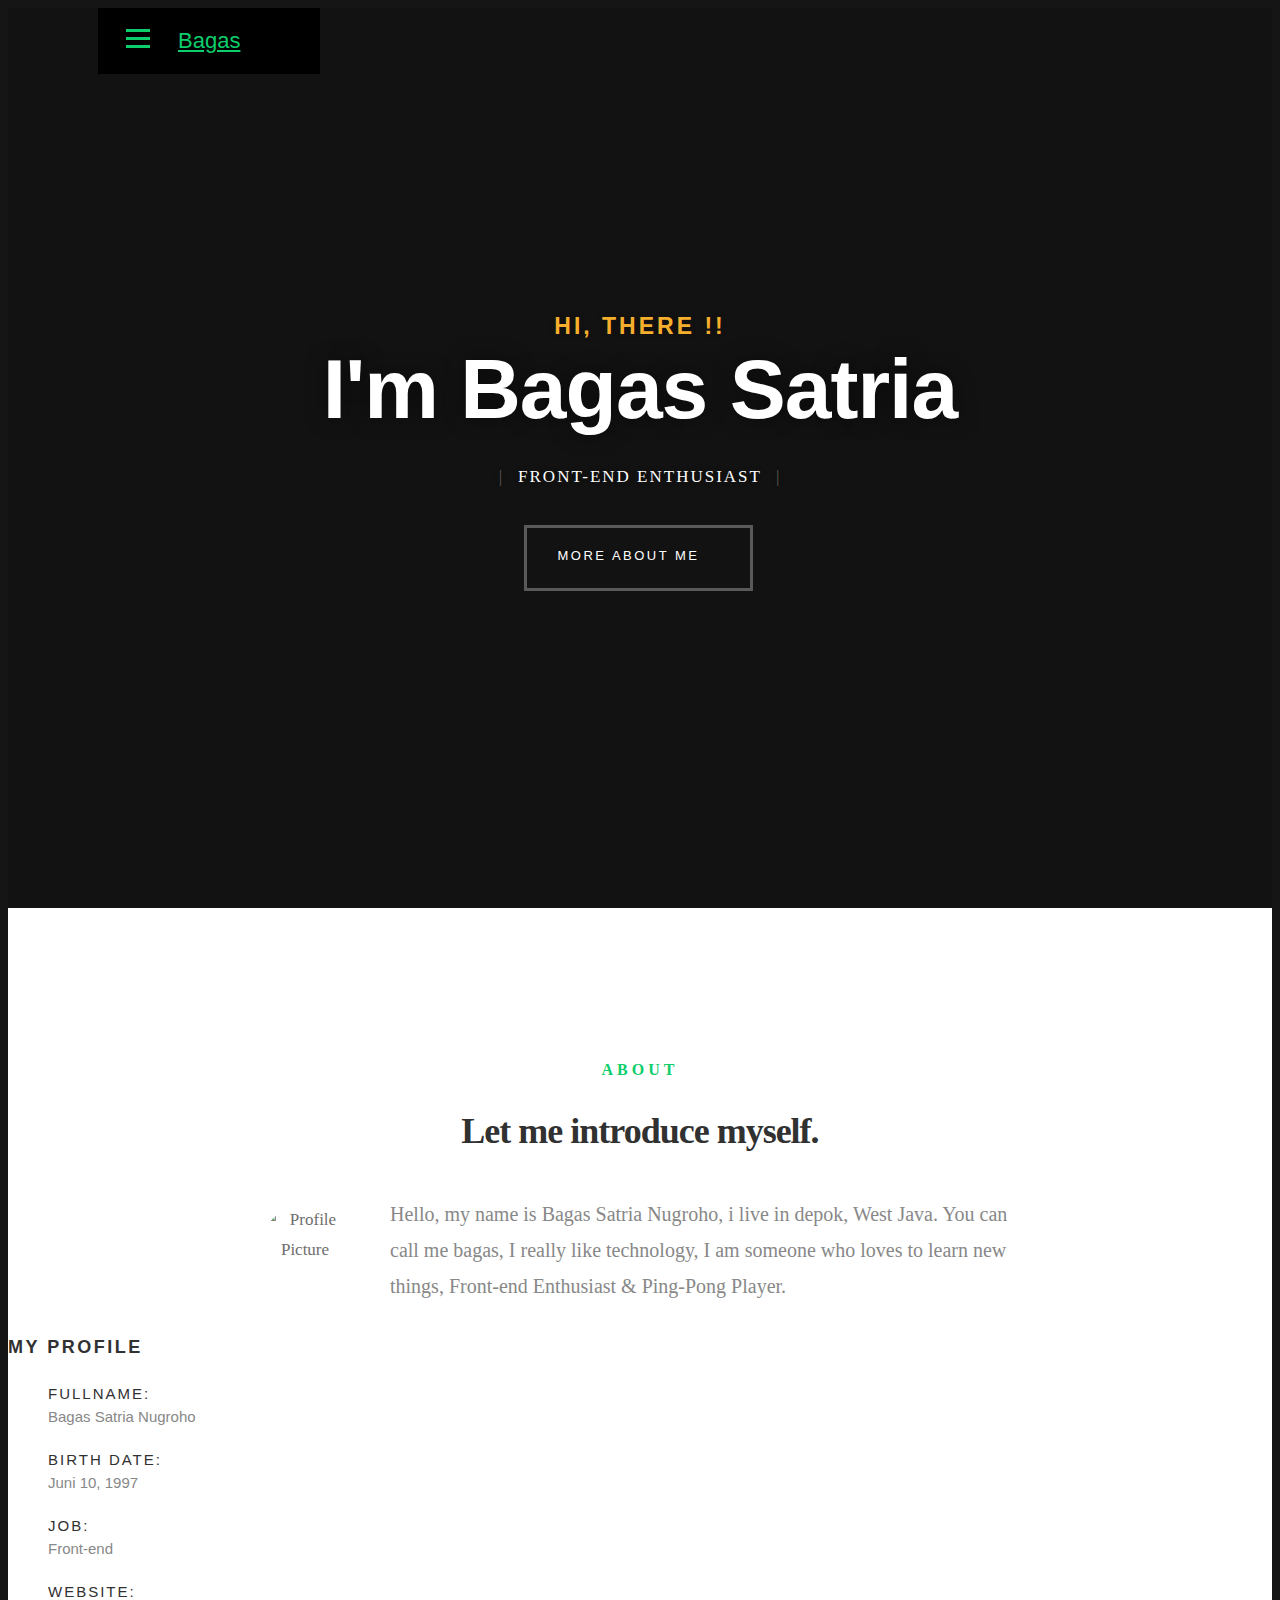
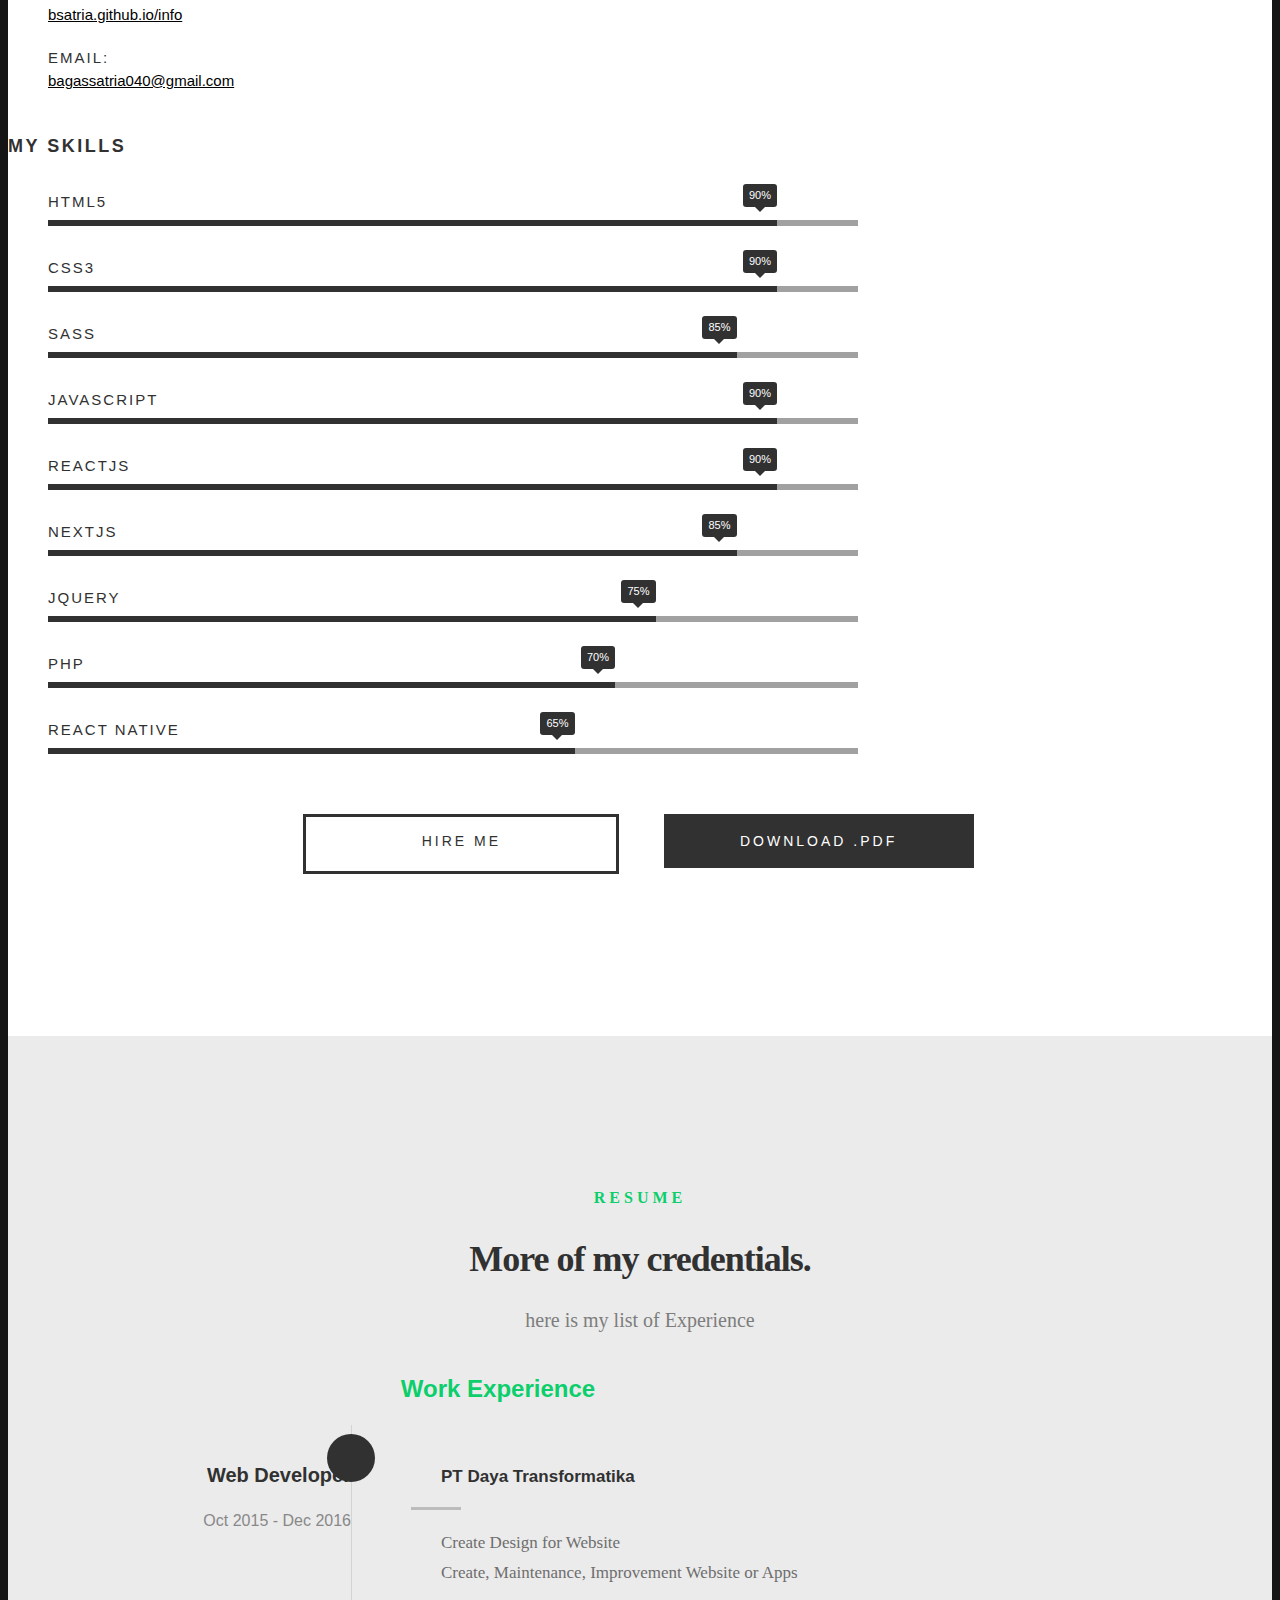
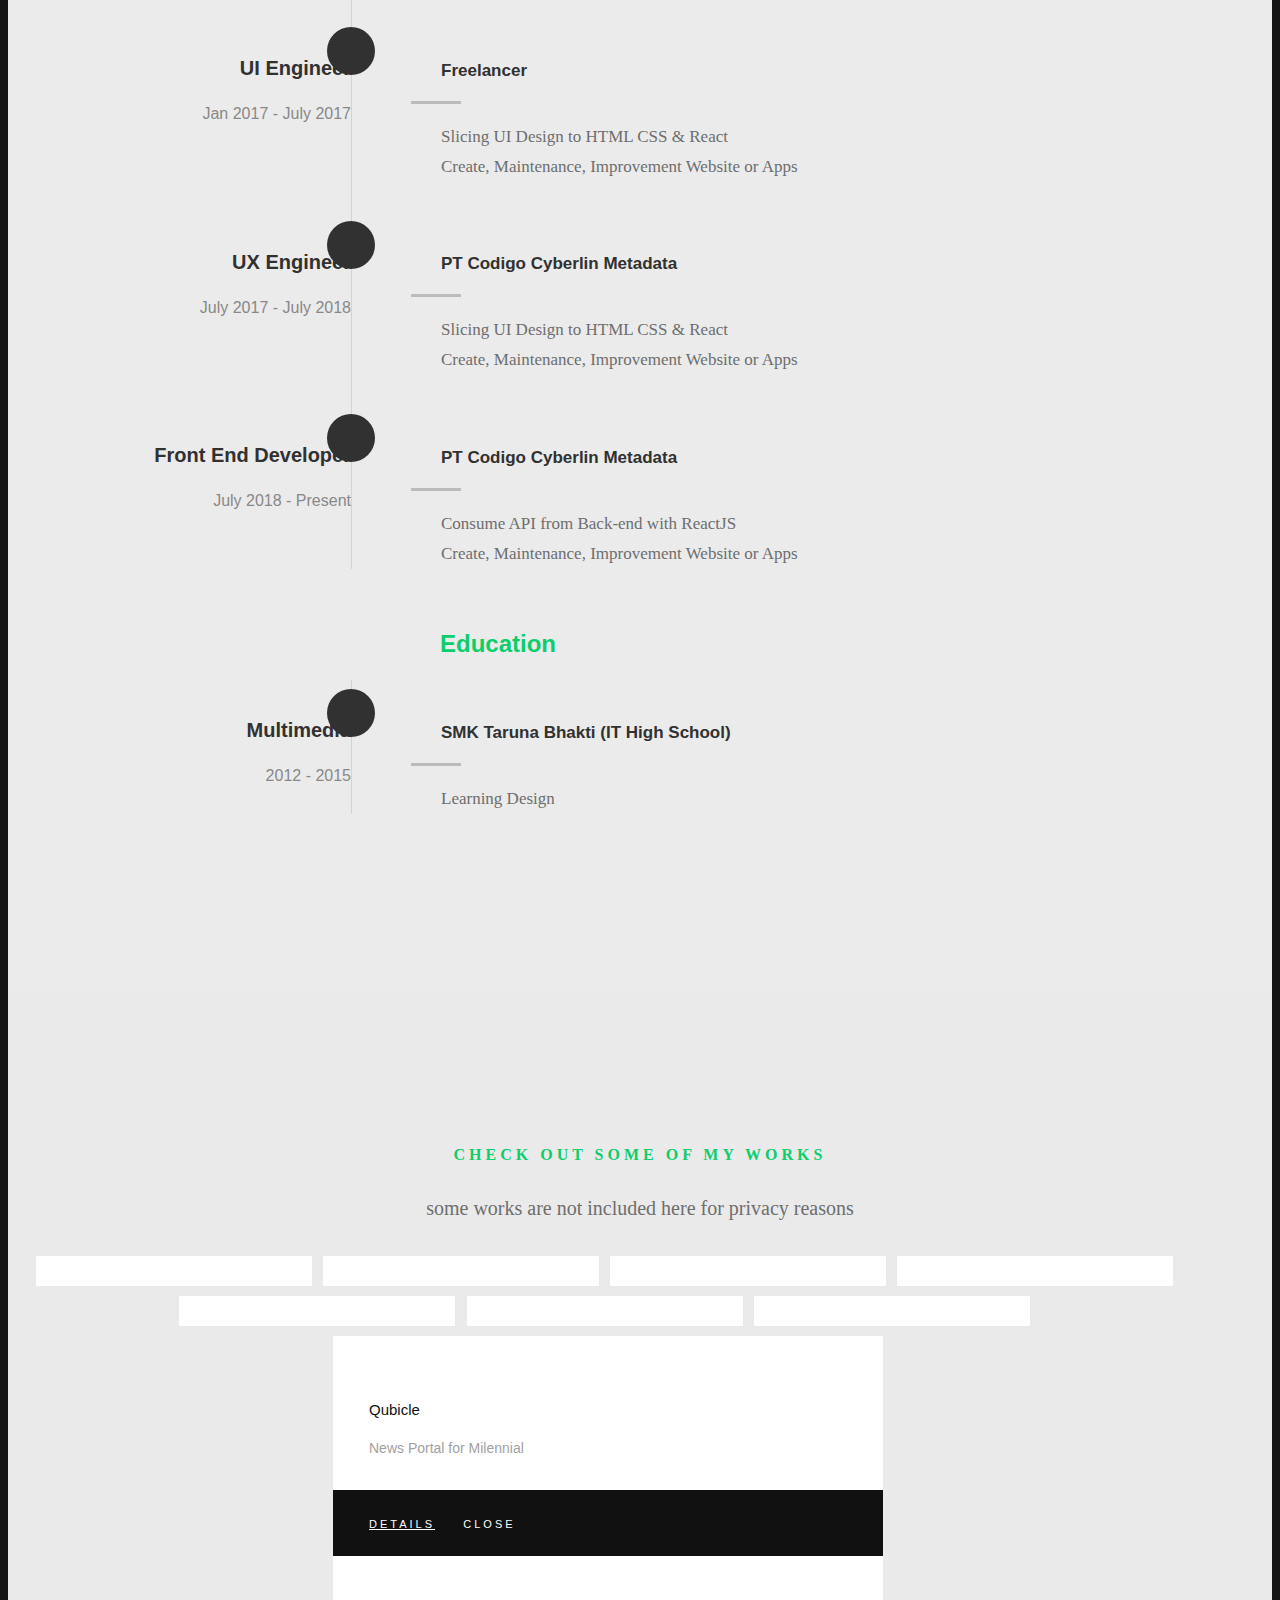
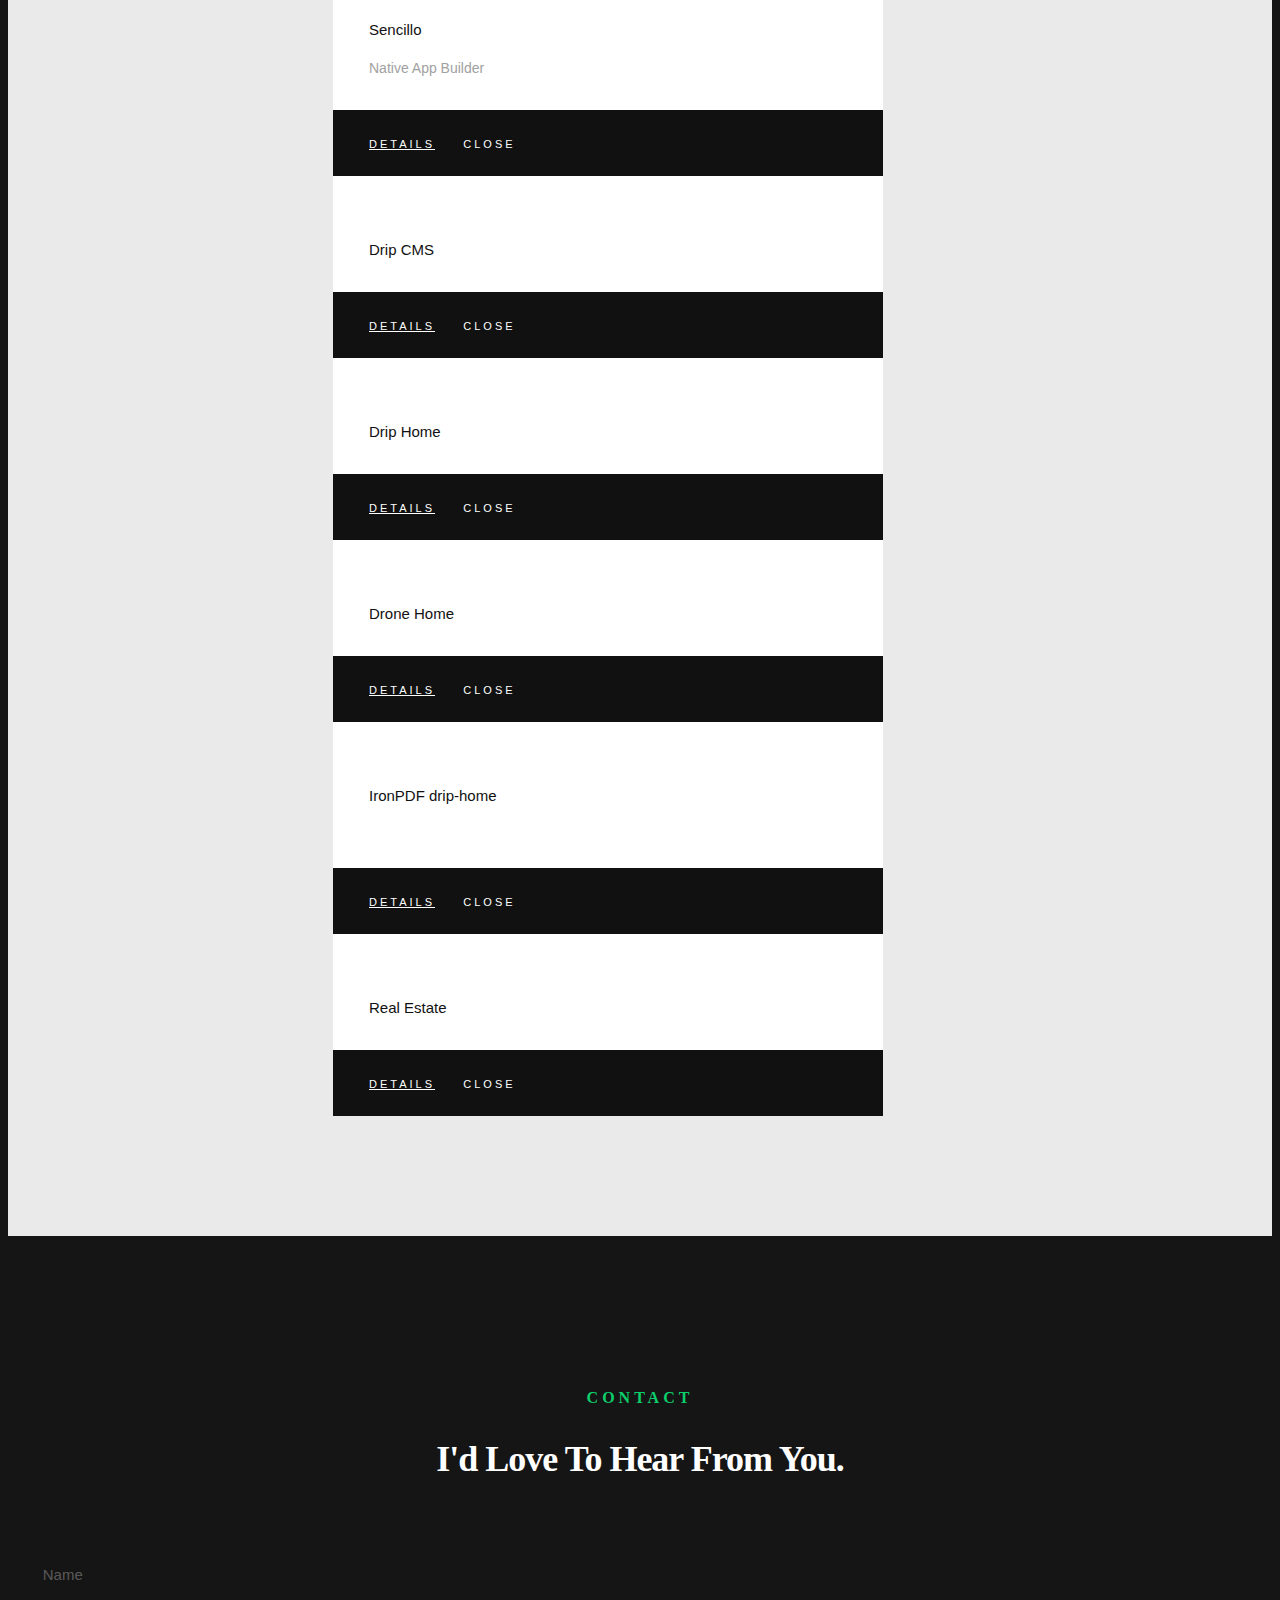
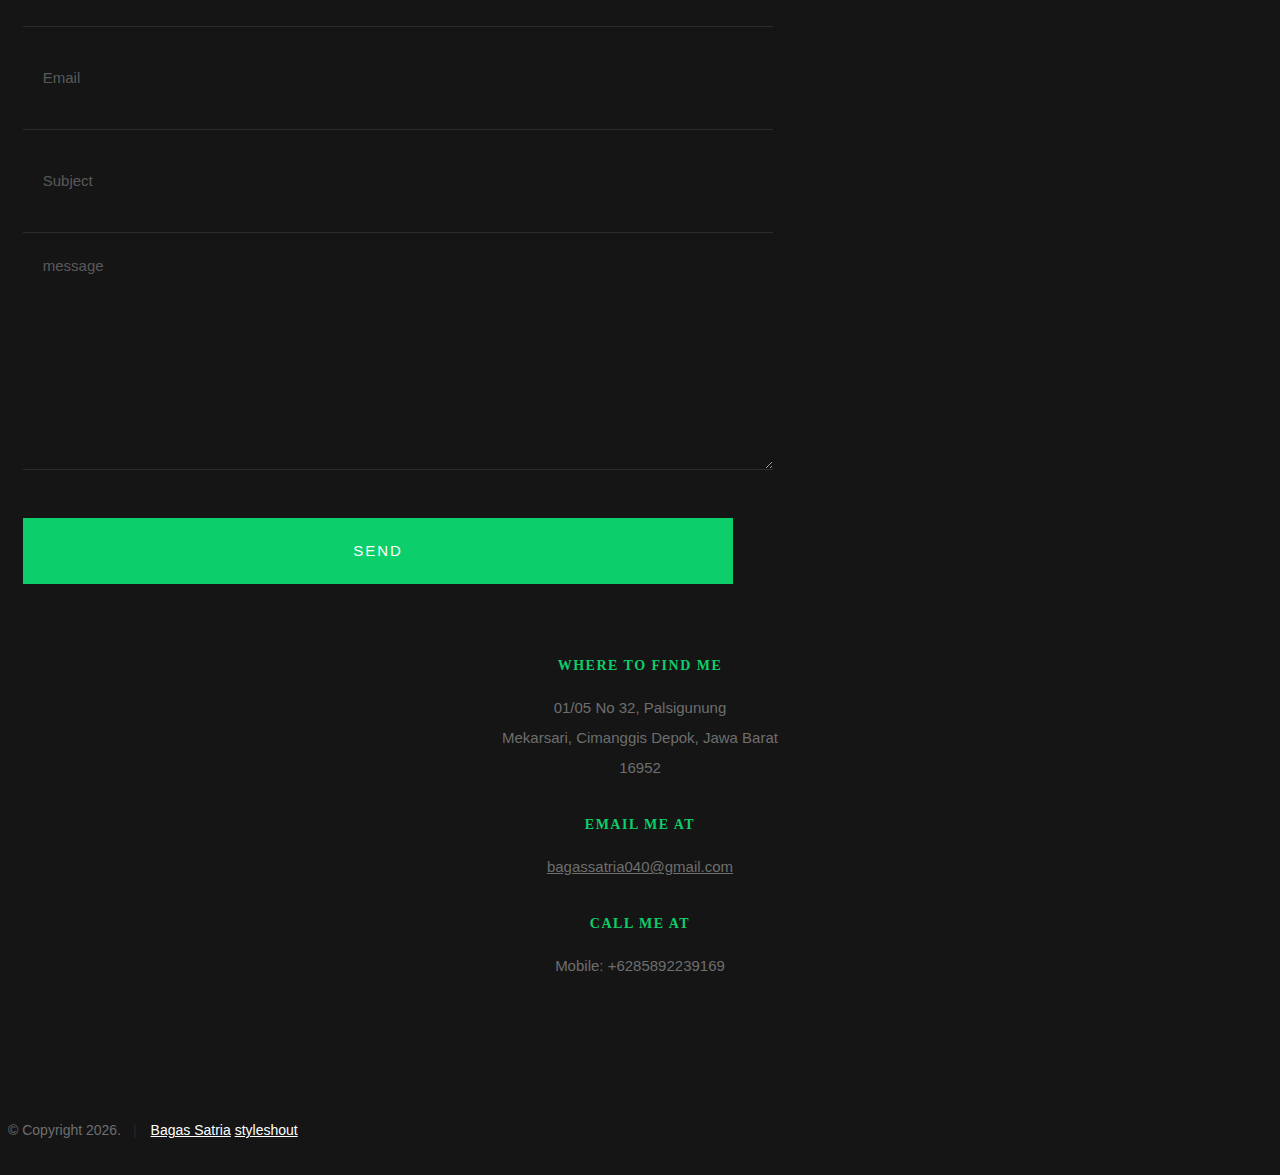
==== commit 11ffb943: "add some skill" ====
--- a/docs/index.html
+++ b/docs/index.html
@@ -235,22 +235,22 @@
 						<strong>SASS</strong>
 					</li>
 					<li>
-						<div class="progress percent80">
-							<span>80%</span>
+						<div class="progress percent90">
+							<span>90%</span>
 						</div>
 						<strong>Javascript</strong>
 					</li>
 					<li>
-						<div class="progress percent80">
-							<span>80%</span>
+						<div class="progress percent90">
+							<span>90%</span>
 						</div>
 						<strong>ReactJS</strong>
 					</li>
 					<li>
-						<div class="progress percent80">
-							<span>70%</span>
-						</div>
-						<strong>React Native</strong>
+						<div class="progress percent85">
+							<span>85%</span>
+						</div>
+						<strong>NextJS</strong>
 					</li>
 					<li>
 						<div class="progress percent75">
@@ -264,7 +264,12 @@
 						</div>
 						<strong>PHP</strong>
 					</li>
-
+					<li>
+						<div class="progress percent65">
+							<span>65%</span>
+						</div>
+						<strong>React Native</strong>
+					</li>
 				</ul>
 				<!-- /skill-bars -->
 
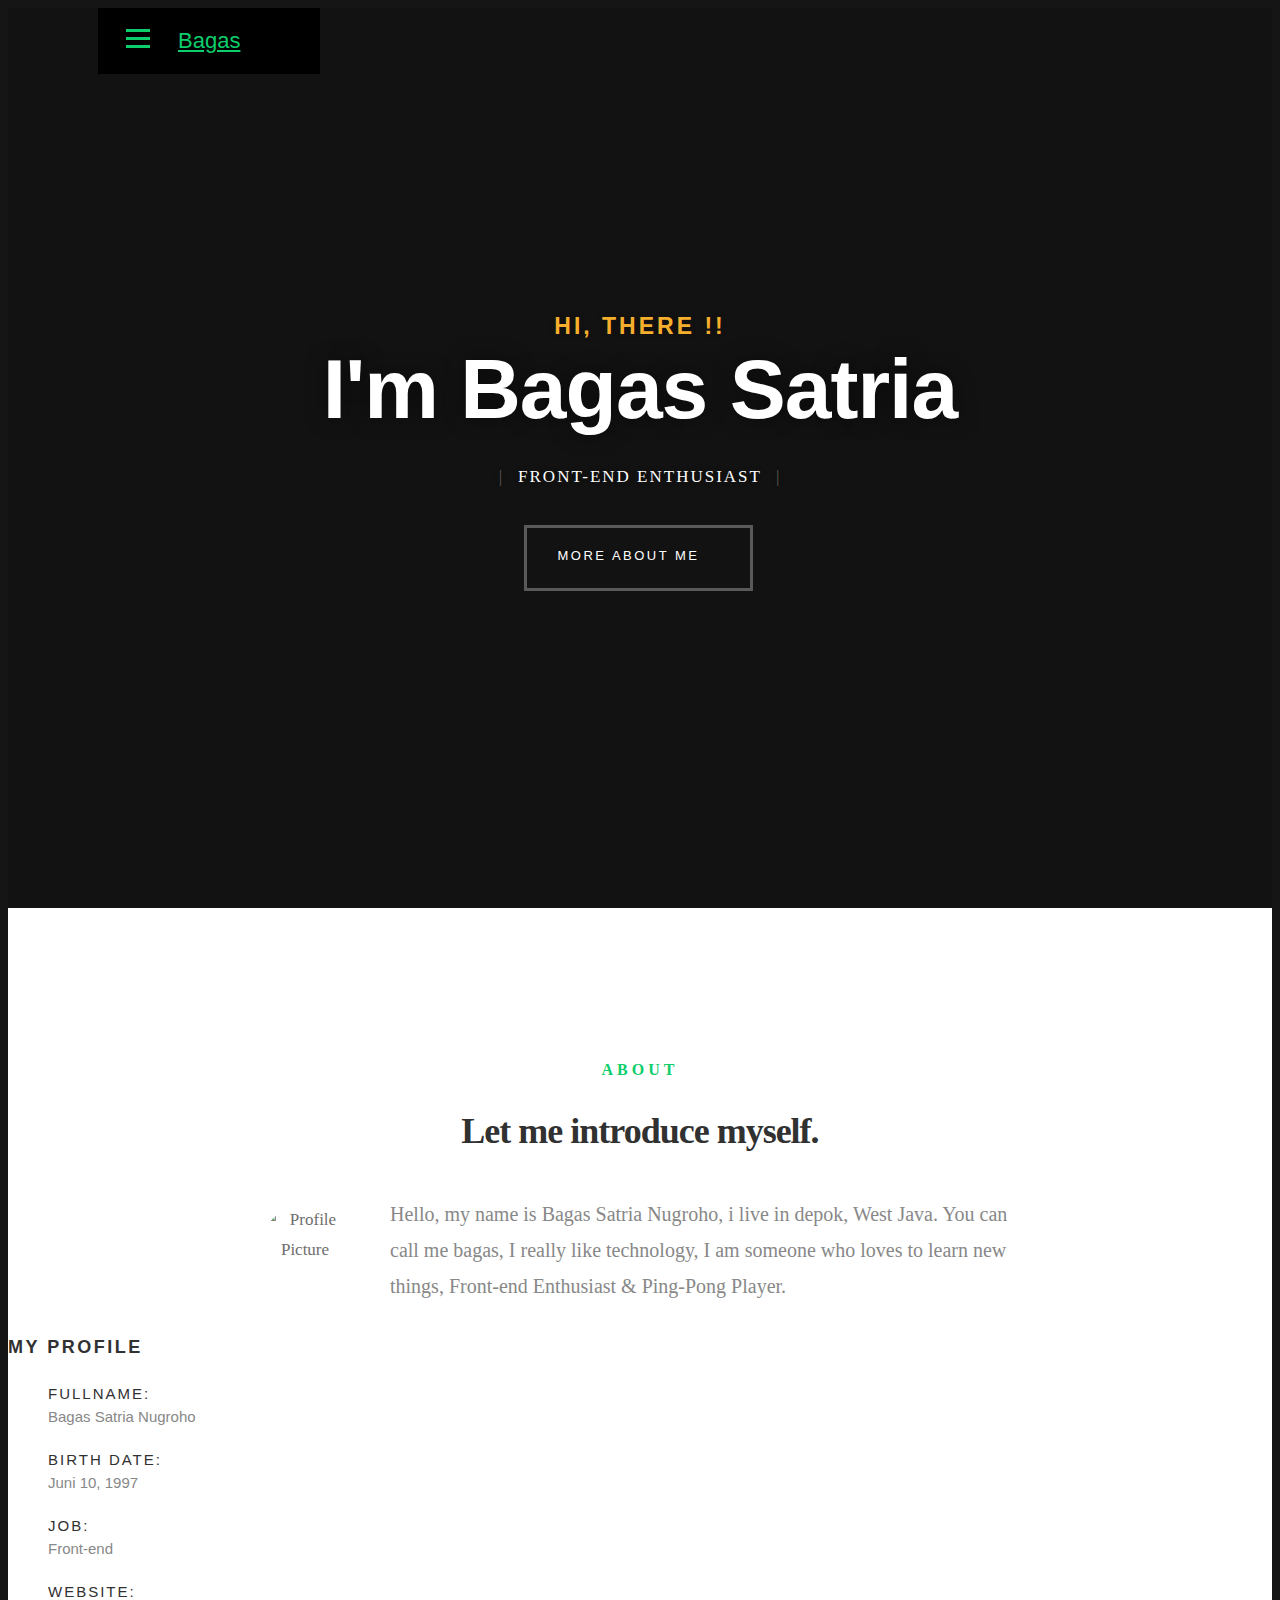
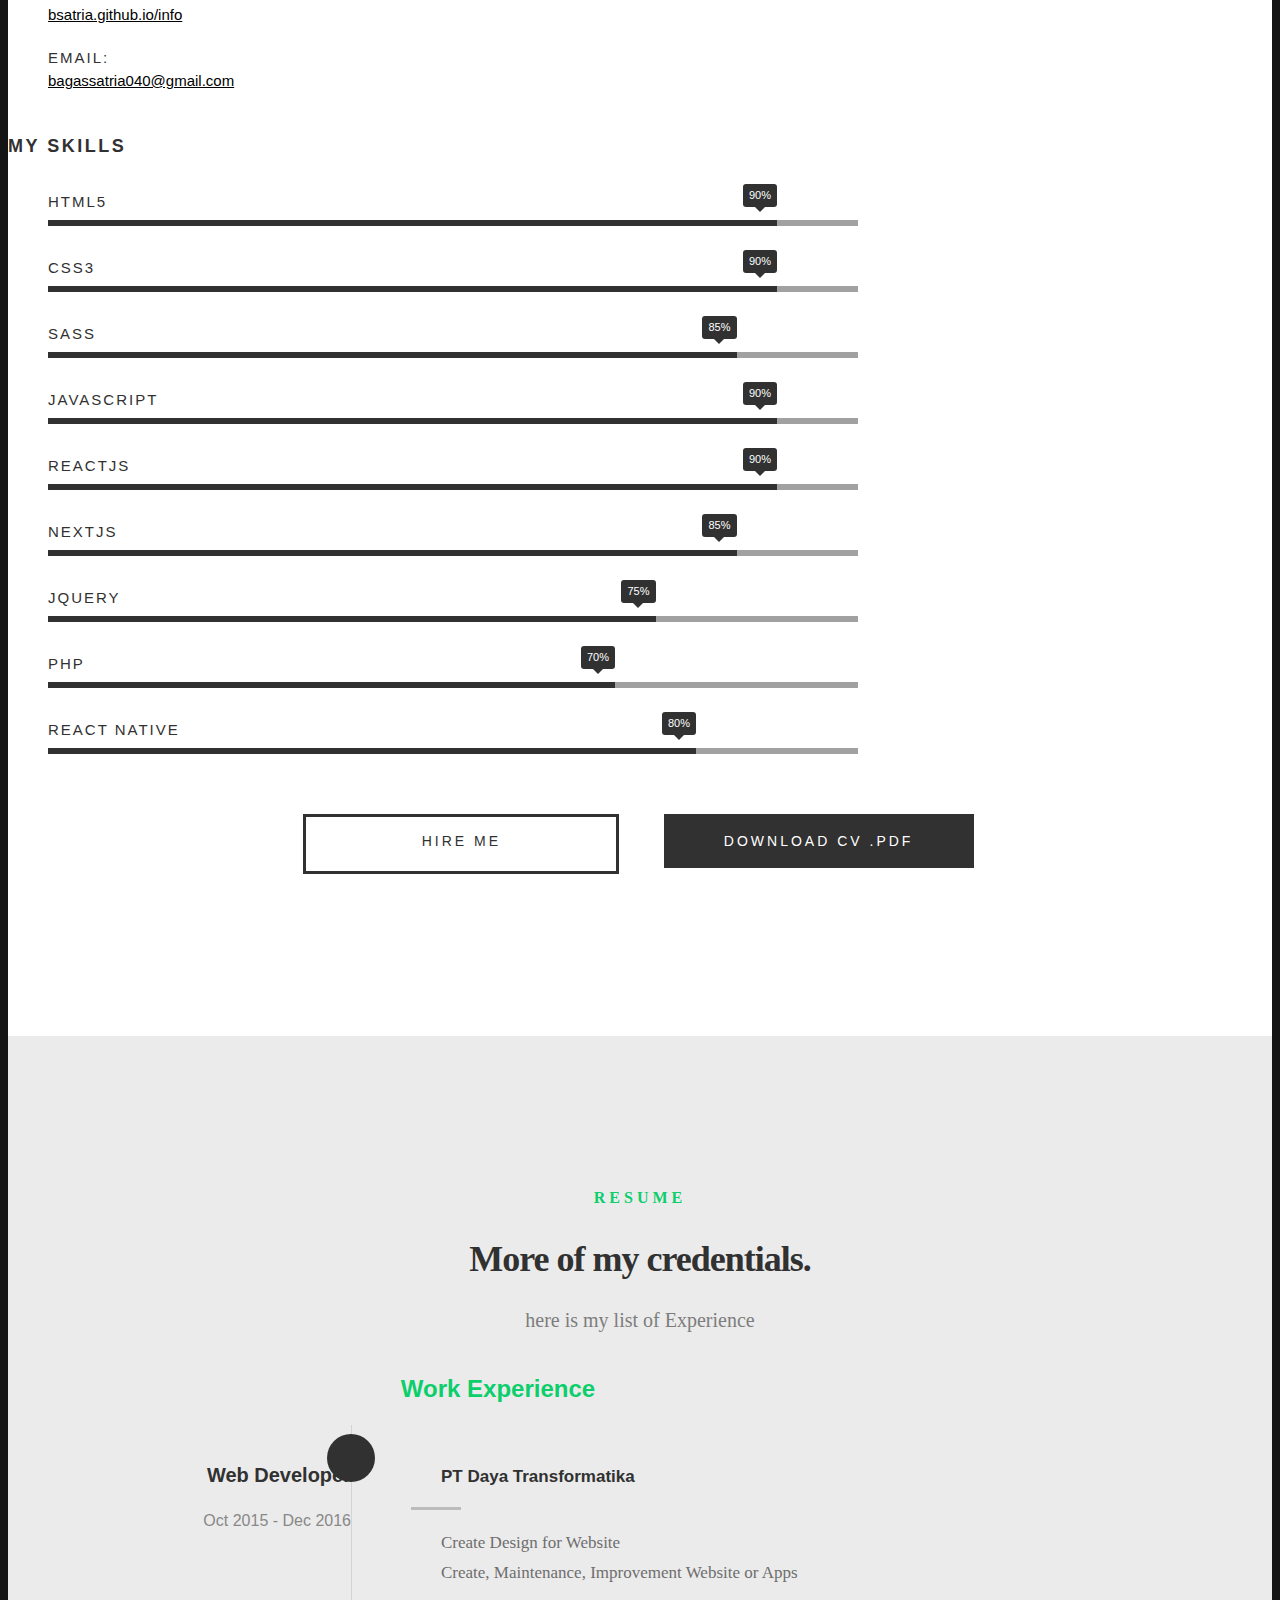
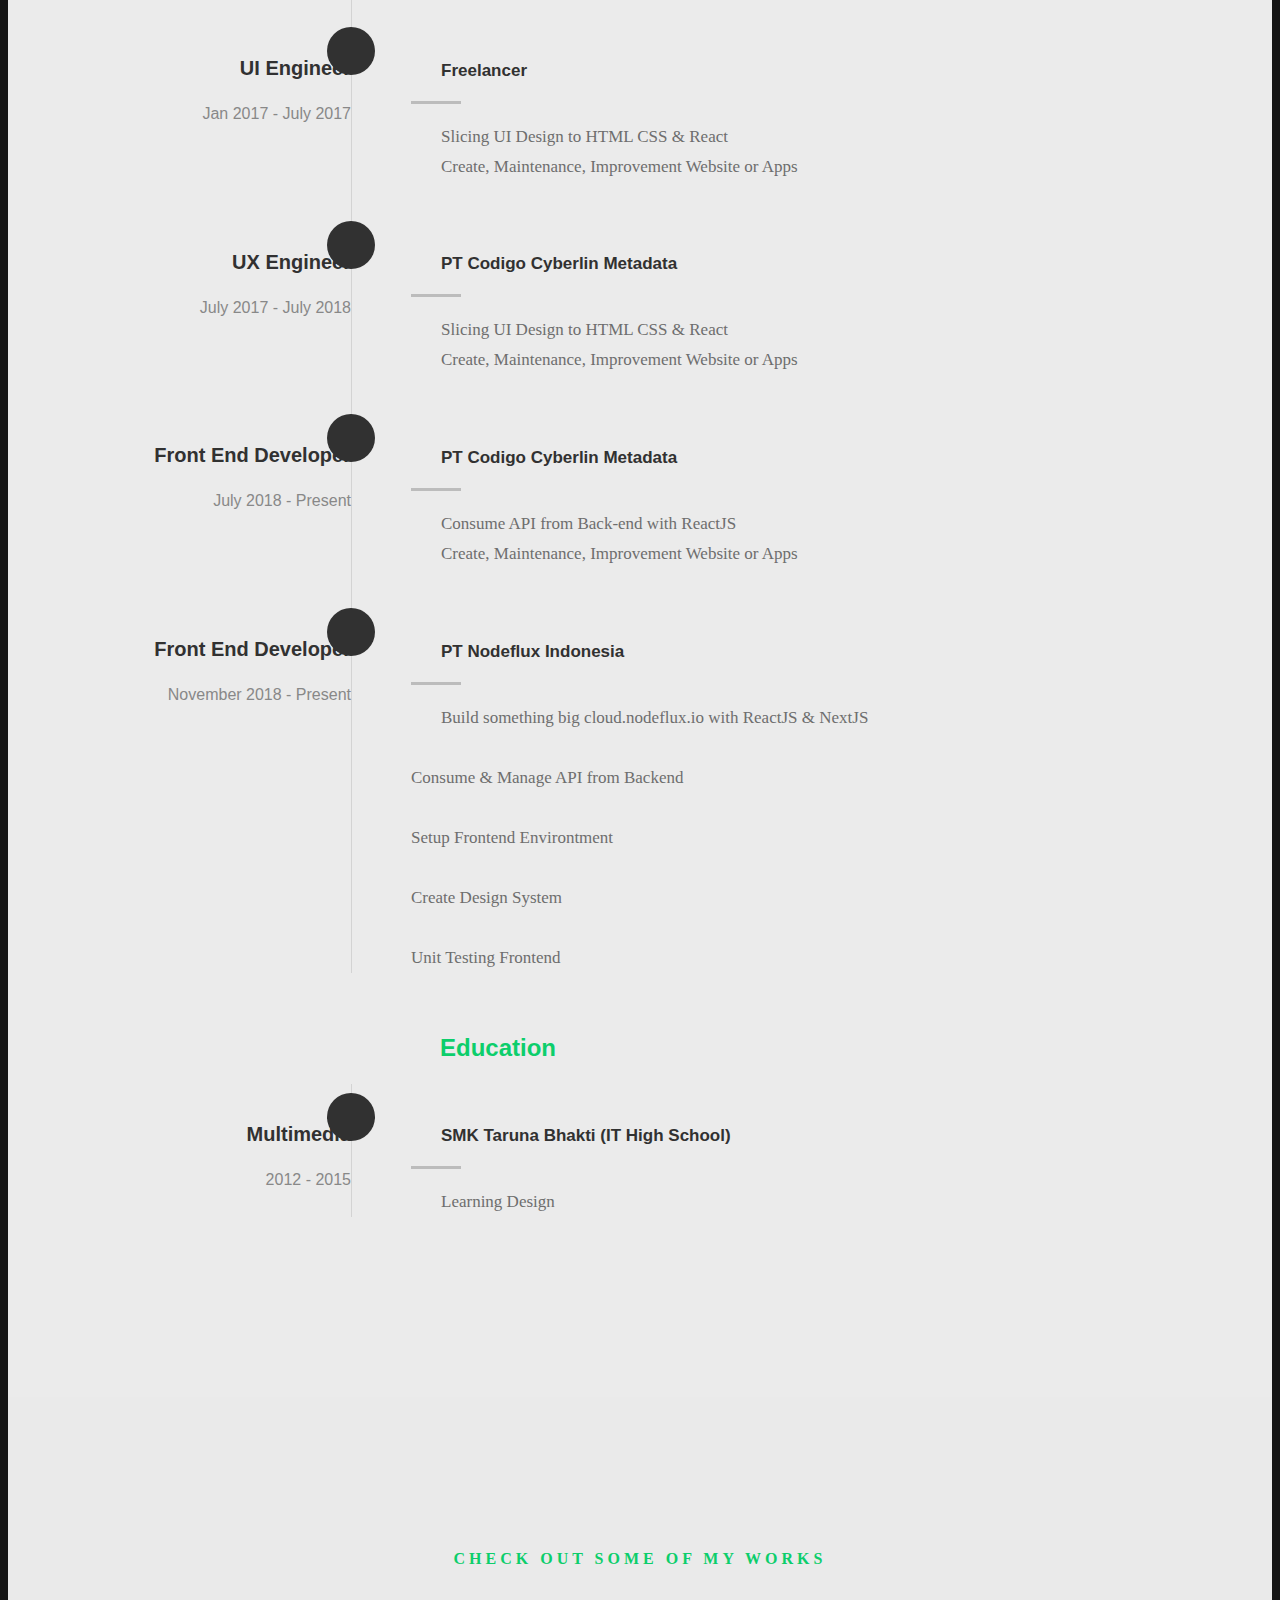
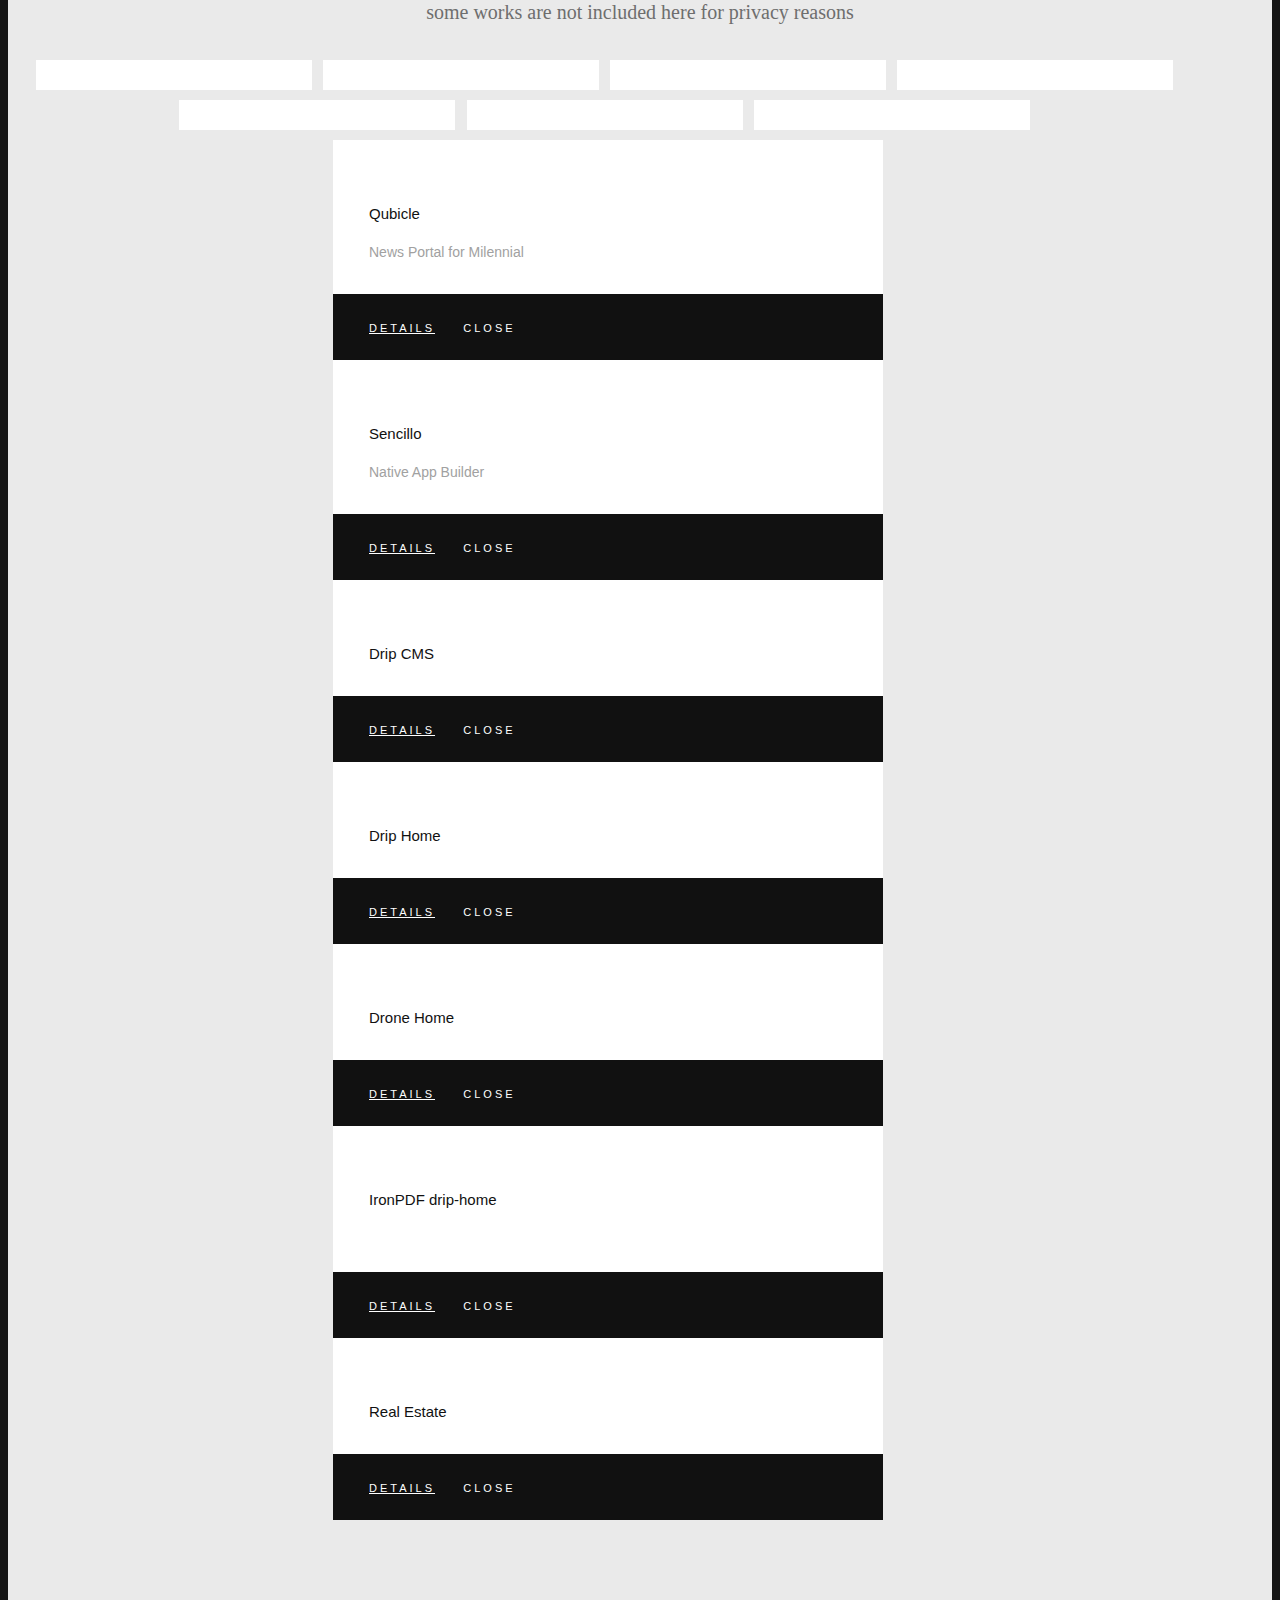
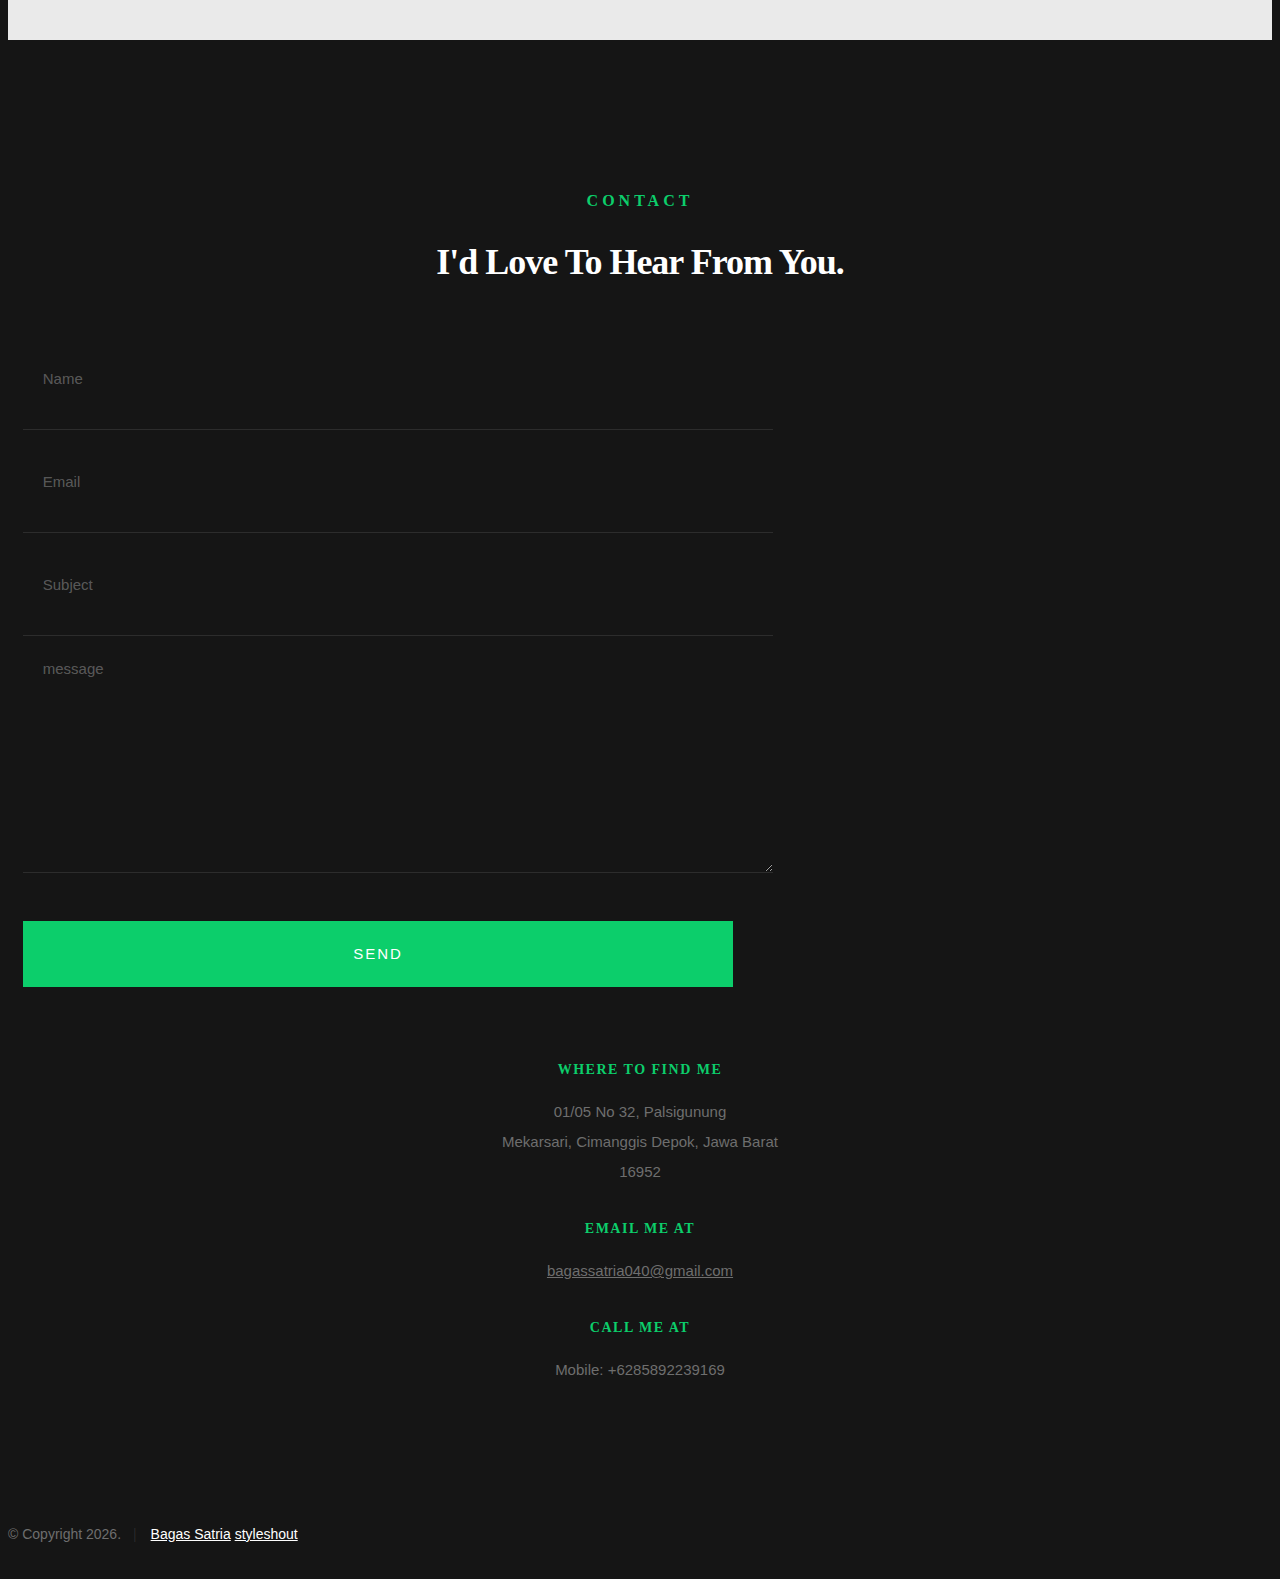
==== commit 145b7c24: "Update index.html" ====
--- a/docs/index.html
+++ b/docs/index.html
@@ -265,8 +265,8 @@
 						<strong>PHP</strong>
 					</li>
 					<li>
-						<div class="progress percent65">
-							<span>65%</span>
+						<div class="progress percent80">
+							<span>80%</span>
 						</div>
 						<strong>React Native</strong>
 					</li>
@@ -280,7 +280,7 @@
 		<div class="row button-section">
 			<div class="col-twelve">
 				<a href="#contact" title="Hire Me" class="button stroke smoothscroll">Hire Me</a>
-				<a href="file/cv.pdf" title="Download CV" class="button button-primary">Download .pdf</a>
+				<a target="_blank" href="https://drive.google.com/file/d/1iZwYsFIIg7TzdowB6h_B1fPeZNxb_U5Y/view?usp=sharing" title="Download CV" class="button button-primary">Download CV .pdf</a>
 			</div>
 		</div>
 
@@ -385,6 +385,28 @@
 						<div class="timeline-content">
 							<h4>PT Codigo Cyberlin Metadata</h4>
 							<p>Consume API from Back-end with ReactJS</br>Create, Maintenance, Improvement Website or Apps</p>
+						</div>
+
+					</div>
+					<!-- /timeline-block -->
+					<div class="timeline-block">
+
+						<div class="timeline-ico">
+							<i class="fa fa-briefcase"></i>
+						</div>
+
+						<div class="timeline-header">
+							<h3>Front End Developer</h3>
+							<p>November 2018 - Present</p>
+						</div>
+
+						<div class="timeline-content">
+							<h4>PT Nodeflux Indonesia</h4>
+							<p>Build something big cloud.nodeflux.io with ReactJS & NextJS</p>
+							<p>Consume & Manage API from Backend</p>
+							<p>Setup Frontend Environtment</p>
+							<p>Create Design System</p>
+							<p>Unit Testing Frontend</p>
 						</div>
 
 					</div>
@@ -924,4 +946,4 @@
 
 </body>
 
-</html>+</html>
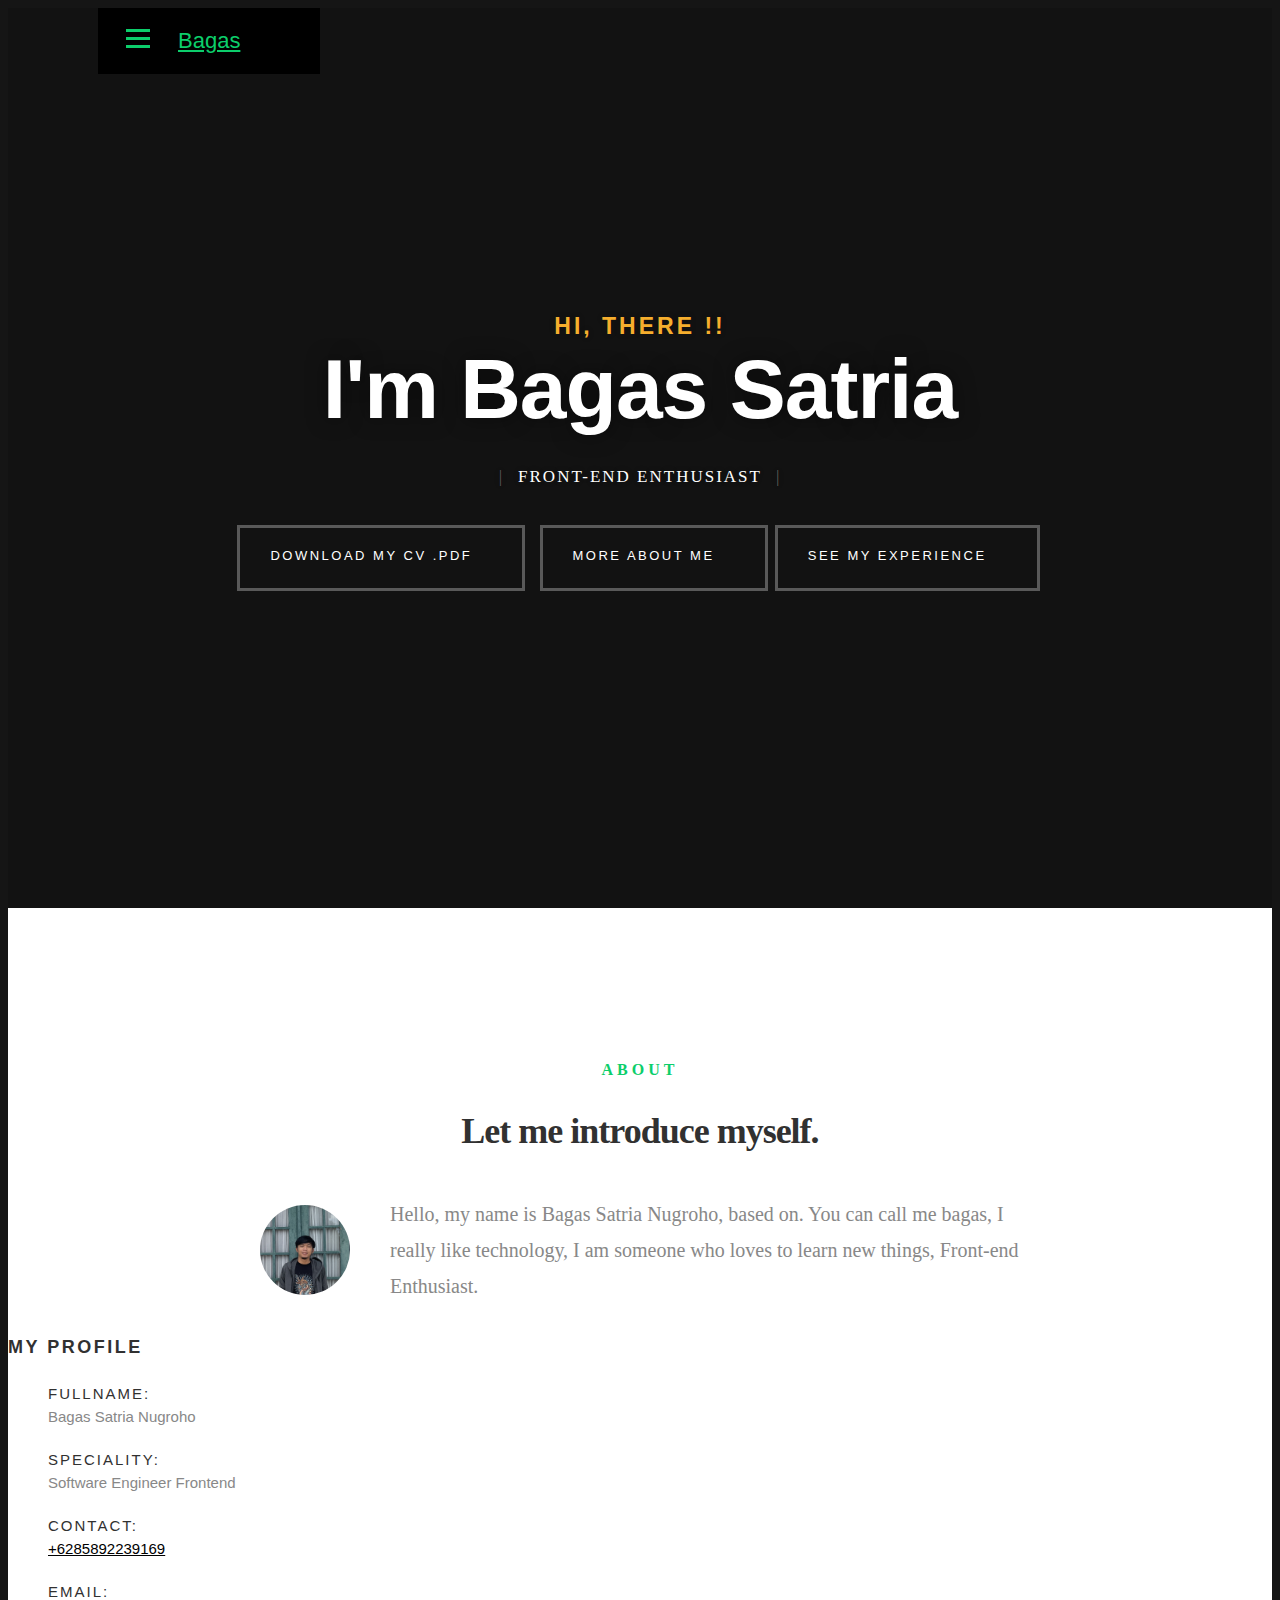
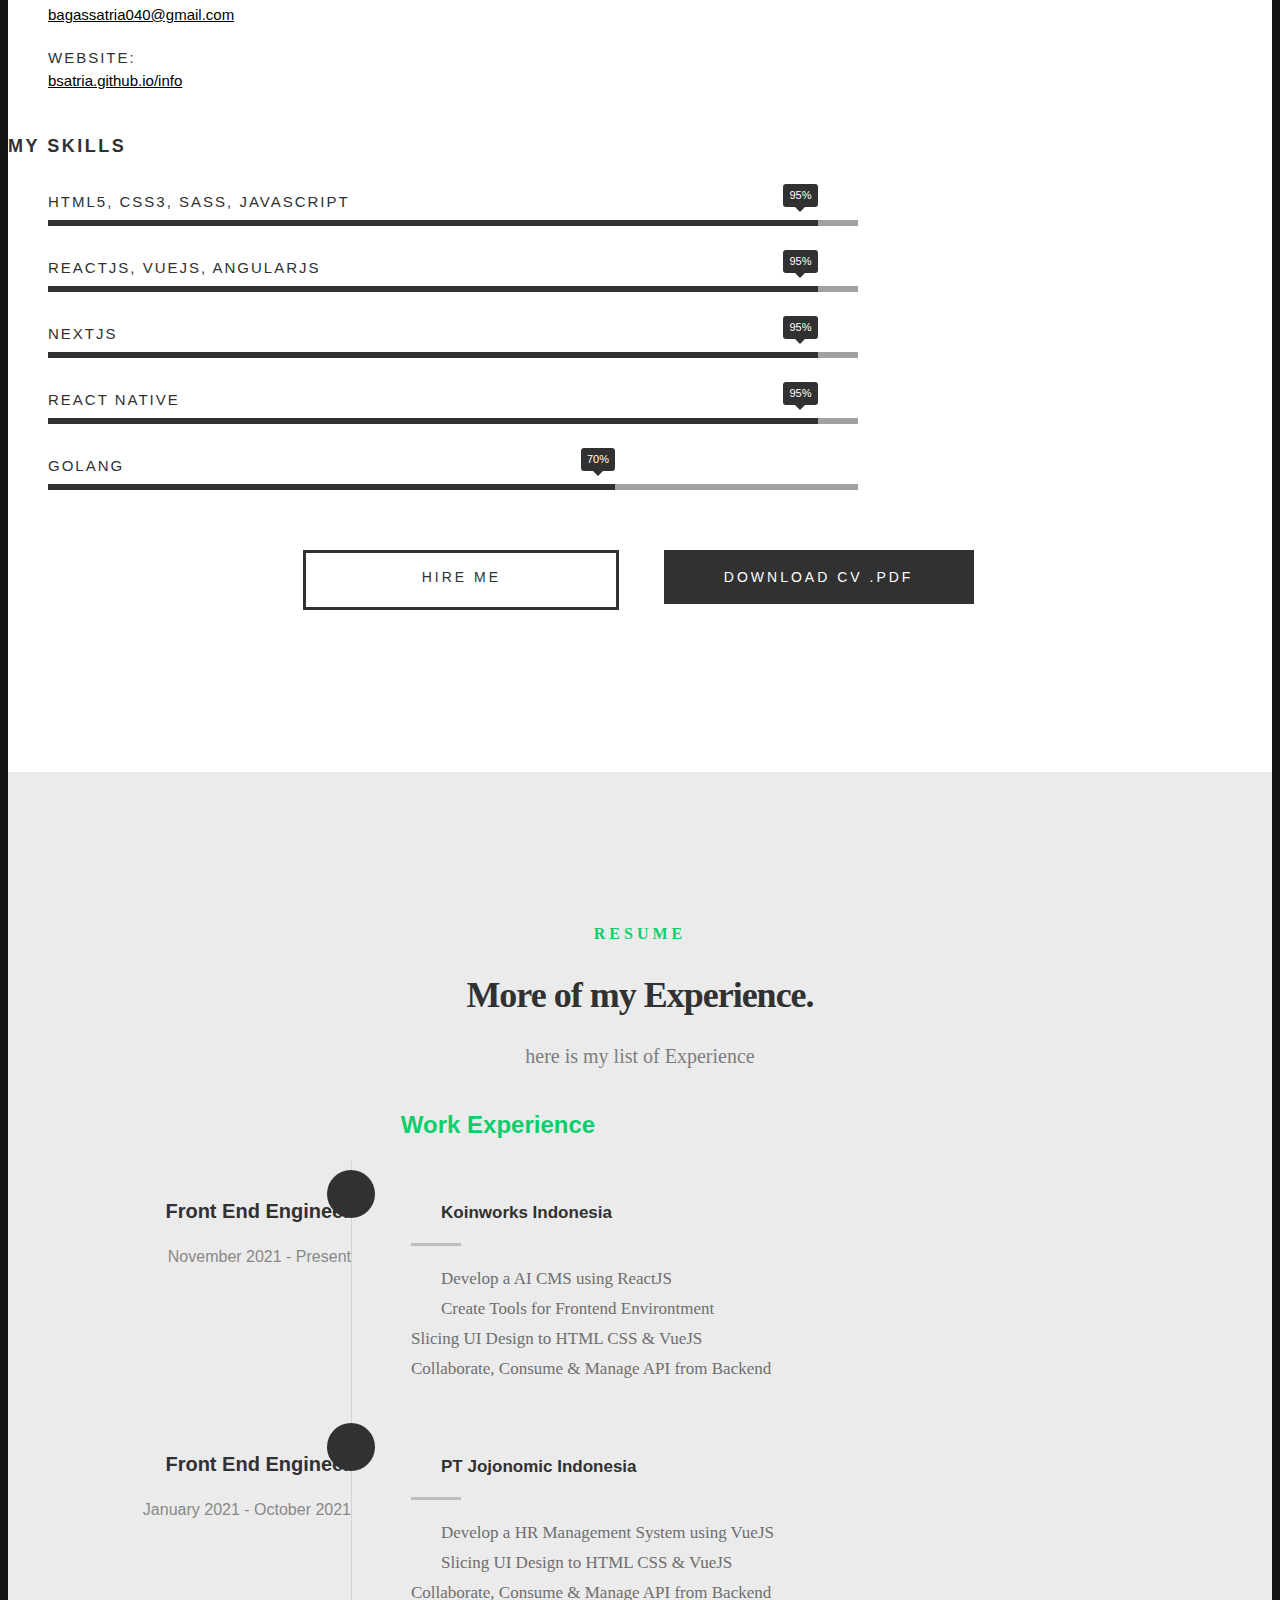
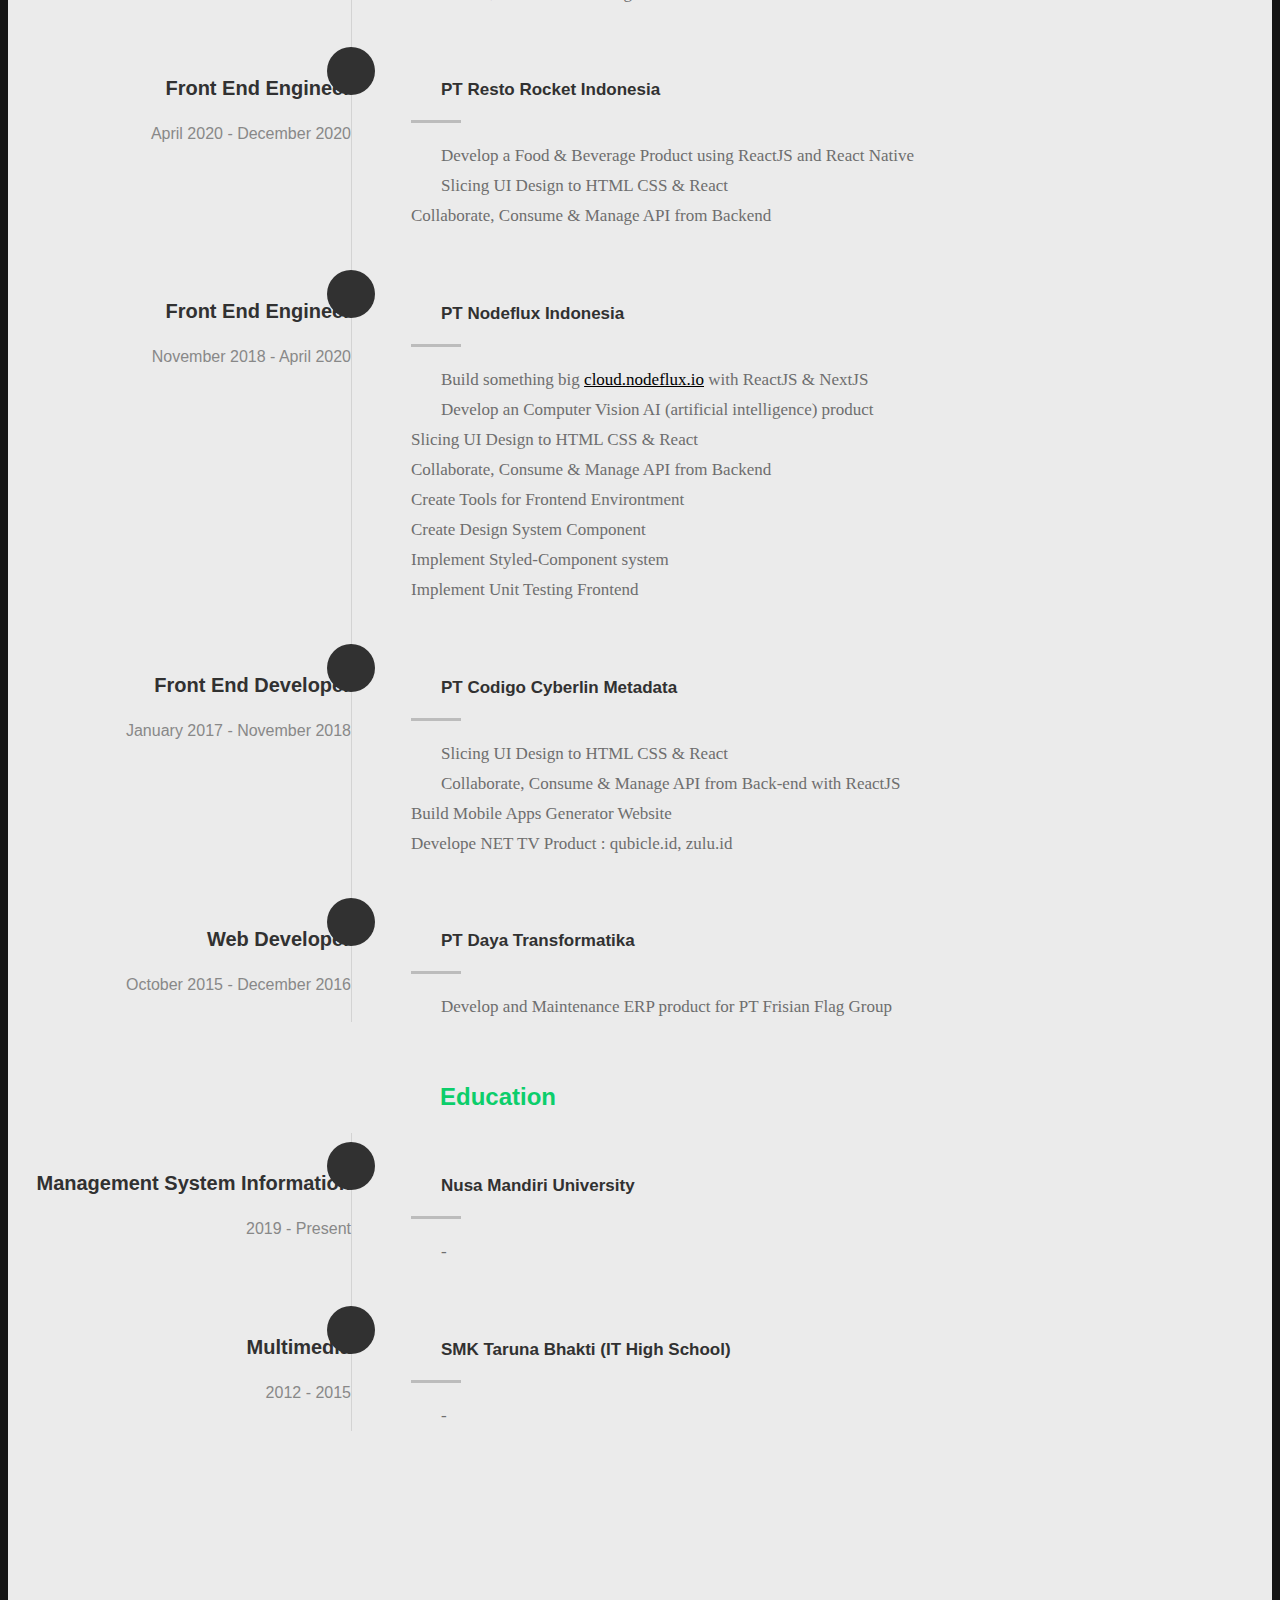
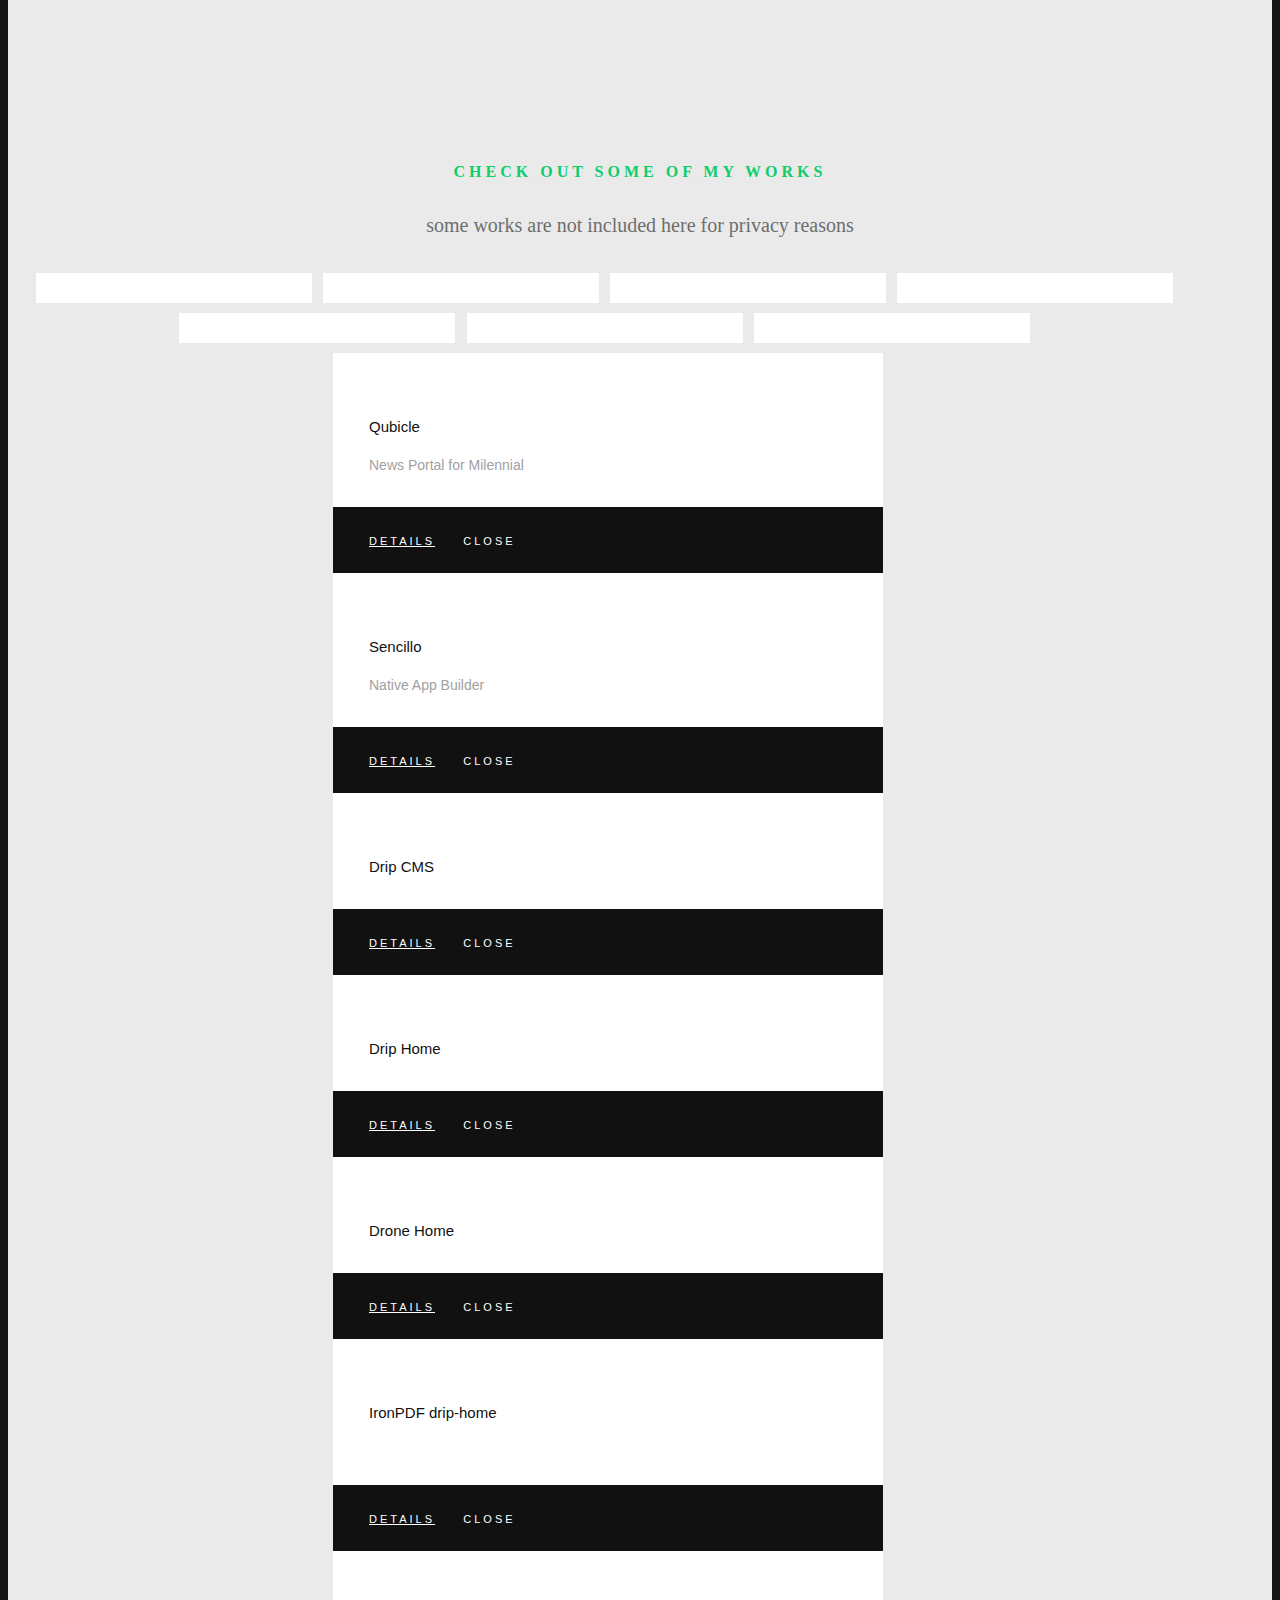
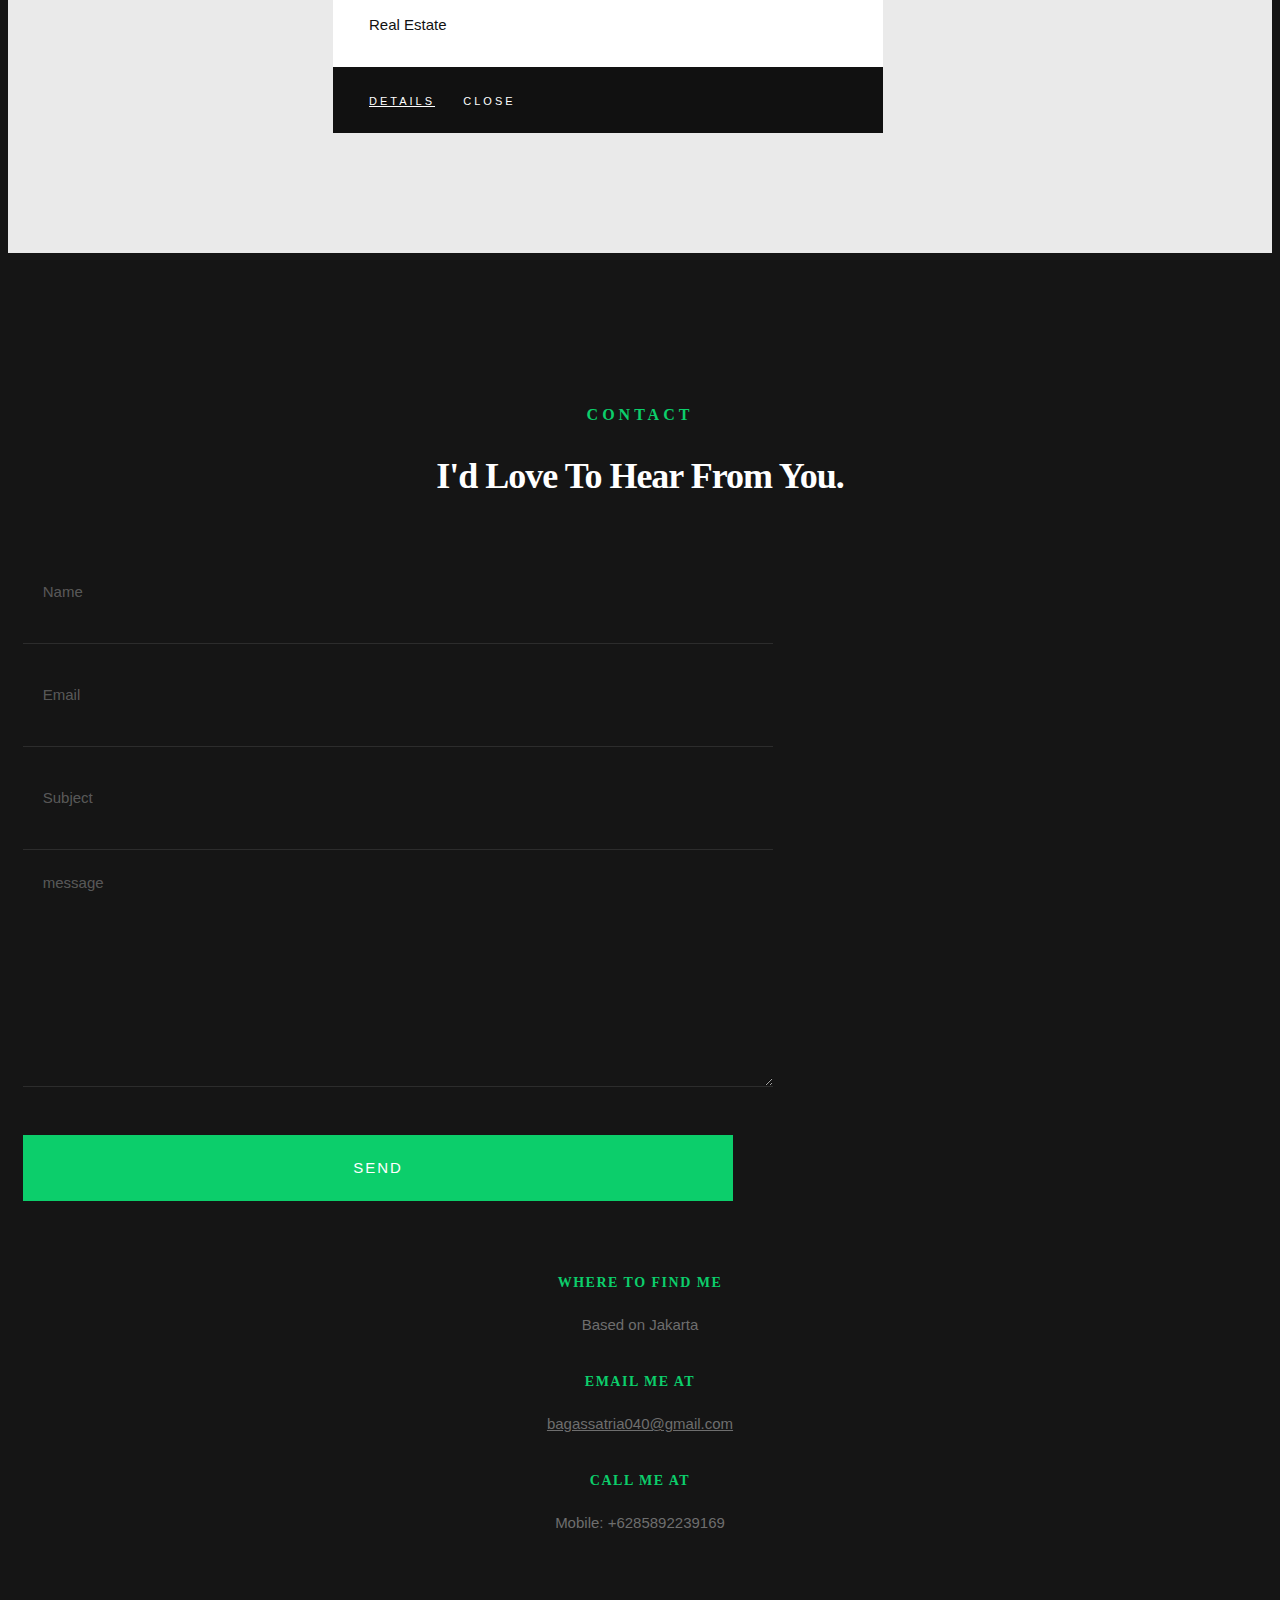
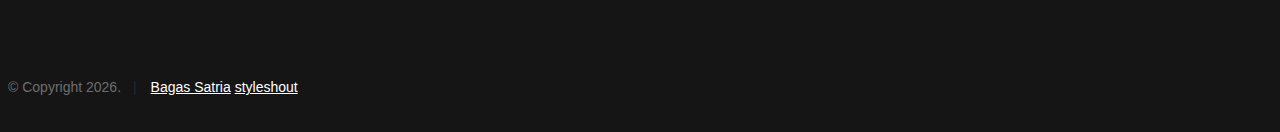
==== commit 7583c392: "update list of experience, remove birthday" ====
--- a/docs/index.html
+++ b/docs/index.html
@@ -109,8 +109,9 @@
 					<p class="intro-position">
 						<span>Front-end Enthusiast</span>
 					</p>
-
+                    <a target="_blank" style="margin-right:10px;" href="https://drive.google.com/file/d/1iZwYsFIIg7TzdowB6h_B1fPeZNxb_U5Y/view?usp=sharing" title="Download CV" class="button stroke">Download My CV .pdf</a>
 					<a class="button stroke smoothscroll" href="#about" title="">More About Me</a>
+					<a class="button stroke smoothscroll" href="#resume" title="">See My Experience</a>
 
 				</div>
 
@@ -166,9 +167,8 @@
 					<img src="images/profile-pic.jpg" alt="Profile Picture">
 
 					<p class="lead">
-						Hello, my name is Bagas Satria Nugroho, i live in depok, West Java. You can call me bagas, I really like
-						technology, I am
-						someone who loves to learn new things, Front-end Enthusiast & Ping-Pong Player.
+						Hello, my name is Bagas Satria Nugroho, based on. You can call me bagas, I really like
+						technology, I am someone who loves to learn new things, Front-end Enthusiast.
 					</p>
 				</div>
 
@@ -187,23 +187,25 @@
 						<span>Bagas Satria Nugroho</span>
 					</li>
 					<li>
-						<strong>Birth Date:</strong>
-						<span>Juni 10, 1997</span>
-					</li>
-					<li>
-						<strong>Job:</strong>
-						<span>Front-end</span>
+						<strong>Speciality:</strong>
+						<span>Software Engineer Frontend</span>
+					</li>
+					<li>
+						<strong>Contact:</strong>
+						<span>
+							<a href="tel:+6285892239169" style="text-decoration: underline;">+6285892239169</a>
+						</span>
+					</li>
+					<li>
+						<strong>Email:</strong>
+						<span>
+							<a href="mailto:bagassatria040@gmail.com" style="text-decoration: underline;">bagassatria040@gmail.com</a>
+						</span>
 					</li>
 					<li>
 						<strong>Website:</strong>
 						<span>
-							<a target="_blank" href="http://bsatria.github.io/info">bsatria.github.io/info</a>
-						</span>
-					</li>
-					<li>
-						<strong>Email:</strong>
-						<span>
-							<a href="mailto:bagassatria040@gmail.com">bagassatria040@gmail.com</a>
+							<a target="_blank" href="http://bsatria.github.io/info" style="text-decoration: underline;">bsatria.github.io/info</a>
 						</span>
 					</li>
 
@@ -217,62 +219,36 @@
 				<h3>My Skills</h3>
 				<ul class="skill-bars">
 					<li>
-						<div class="progress percent90">
-							<span>90%</span>
-						</div>
-						<strong>HTML5</strong>
-					</li>
-					<li>
-						<div class="progress percent90">
-							<span>90%</span>
-						</div>
-						<strong>CSS3</strong>
-					</li>
-					<li>
-						<div class="progress percent85">
-							<span>85%</span>
-						</div>
-						<strong>SASS</strong>
-					</li>
-					<li>
-						<div class="progress percent90">
-							<span>90%</span>
-						</div>
-						<strong>Javascript</strong>
-					</li>
-					<li>
-						<div class="progress percent90">
-							<span>90%</span>
-						</div>
-						<strong>ReactJS</strong>
-					</li>
-					<li>
-						<div class="progress percent85">
-							<span>85%</span>
+						<div class="progress percent95">
+							<span>95%</span>
+						</div>
+						<strong>HTML5, CSS3, SASS, Javascript</strong>
+					</li>
+					<li>
+						<div class="progress percent95">
+							<span>95%</span>
+						</div>
+						<strong>ReactJS, VueJS, AngularJS</strong>
+					</li>
+					<li>
+						<div class="progress percent95">
+							<span>95%</span>
 						</div>
 						<strong>NextJS</strong>
 					</li>
 					<li>
-						<div class="progress percent75">
-							<span>75%</span>
-						</div>
-						<strong>JQuery</strong>
+						<div class="progress percent95">
+							<span>95%</span>
+						</div>
+						<strong>React Native</strong>
 					</li>
 					<li>
 						<div class="progress percent70">
 							<span>70%</span>
 						</div>
-						<strong>PHP</strong>
-					</li>
-					<li>
-						<div class="progress percent80">
-							<span>80%</span>
-						</div>
-						<strong>React Native</strong>
+						<strong>Golang</strong>
 					</li>
 				</ul>
-				<!-- /skill-bars -->
-
 			</div>
 
 		</div>
@@ -296,7 +272,7 @@
 			<div class="col-twelve">
 
 				<h5>Resume</h5>
-				<h1>More of my credentials.</h1>
+				<h1>More of my Experience.</h1>
 
 				<p class="lead">here is my list of Experience</p>
 
@@ -316,123 +292,158 @@
 			<div class="col-twelve">
 
 				<div class="timeline-wrap">
-
 					<div class="timeline-block">
-
 						<div class="timeline-ico">
 							<i class="fa fa-briefcase"></i>
 						</div>
-
+						<div class="timeline-header">
+							<h3>Front End Engineer</h3>
+							<p>November 2021 - Present</p>
+						</div>
+						<div class="timeline-content">
+							<h4>Koinworks Indonesia</h4>
+							<p>
+								Develop a AI CMS using ReactJS</br>
+								Create Tools for Frontend Environtment</br>
+								Slicing UI Design to HTML CSS & VueJS</br>
+								Collaborate, Consume & Manage API from Backend</br>
+							</p>
+						</div>
+					</div>
+					<!-- /timeline-block -->
+					<div class="timeline-block">
+						<div class="timeline-ico">
+							<i class="fa fa-briefcase"></i>
+						</div>
+						<div class="timeline-header">
+							<h3>Front End Engineer</h3>
+							<p>January 2021 - October 2021</p>
+						</div>
+						<div class="timeline-content">
+							<h4>PT Jojonomic Indonesia</h4>
+							<p>
+								Develop a HR Management System using VueJS</br>
+								Slicing UI Design to HTML CSS & VueJS</br>
+								Collaborate, Consume & Manage API from Backend</br>
+							</p>
+						</div>
+					</div>
+					<!-- /timeline-block -->
+					<div class="timeline-block">
+						<div class="timeline-ico">
+							<i class="fa fa-briefcase"></i>
+						</div>
+						<div class="timeline-header">
+							<h3>Front End Engineer</h3>
+							<p>April 2020 - December 2020</p>
+						</div>
+						<div class="timeline-content">
+							<h4>PT Resto Rocket Indonesia</h4>
+							<p>
+								Develop a Food & Beverage Product using ReactJS and React Native</br>
+								Slicing UI Design to HTML CSS & React</br>
+								Collaborate, Consume & Manage API from Backend</br>
+							</p>
+						</div>
+					</div>
+					<!-- /timeline-block -->
+					<div class="timeline-block">
+						<div class="timeline-ico">
+							<i class="fa fa-briefcase"></i>
+						</div>
+						<div class="timeline-header">
+							<h3>Front End Engineer</h3>
+							<p>November 2018 - April 2020</p>
+						</div>
+						<div class="timeline-content">
+							<h4>PT Nodeflux Indonesia</h4>
+							<p>
+								Build something big <a href="https://cloud.nodeflux.io">cloud.nodeflux.io</a> with ReactJS & NextJS</br>
+								Develop an Computer Vision AI (artificial intelligence) product</br>
+								Slicing UI Design to HTML CSS & React</br>
+								Collaborate, Consume & Manage API from Backend</br>
+								Create Tools for Frontend Environtment</br>
+								Create Design System Component</br>
+								Implement Styled-Component system</br>
+								Implement Unit Testing Frontend</br>
+							</p>
+						</div>
+					</div>
+					<!-- /timeline-block -->
+					<div class="timeline-block">
+						<div class="timeline-ico">
+							<i class="fa fa-briefcase"></i>
+						</div>
+						<div class="timeline-header">
+							<h3>Front End Developer</h3>
+							<p>January 2017 - November 2018</p>
+						</div>
+						<div class="timeline-content">
+							<h4>PT Codigo Cyberlin Metadata</h4>
+							<p>
+								Slicing UI Design to HTML CSS & React</br>
+								Collaborate, Consume & Manage API from Back-end with ReactJS</br>
+								Build Mobile Apps Generator Website </br>
+								Develope NET TV Product : qubicle.id, zulu.id </br>
+							</p>
+						</div>
+					</div>
+					<!-- /timeline-block -->
+					<div class="timeline-block">
+						<div class="timeline-ico">
+							<i class="fa fa-briefcase"></i>
+						</div>
 						<div class="timeline-header">
 							<h3>Web Developer</h3>
-							<p>Oct 2015 - Dec 2016</p>
-						</div>
-
+							<p>October 2015 - December 2016</p>
+						</div>
 						<div class="timeline-content">
 							<h4>PT Daya Transformatika</h4>
-							<p>Create Design for Website </br> Create, Maintenance, Improvement Website or Apps</p>
+							<p>
+								Develop and Maintenance ERP product for PT Frisian Flag Group</br>
+							</p>
+						</div>
+					</div>
+				</div>
+				<!-- /timeline-wrap -->
+
+			</div>
+			<!-- /col-twelve -->
+
+		</div>
+		<!-- /resume-timeline -->
+
+		<div class="row resume-timeline">
+
+			<div class="col-twelve resume-header">
+
+				<h2>Education</h2>
+
+			</div>
+			<!-- /resume-header -->
+
+			<div class="col-twelve">
+
+				<div class="timeline-wrap">
+
+					<div class="timeline-block">
+
+						<div class="timeline-ico">
+							<i class="fa fa-graduation-cap"></i>
+						</div>
+
+						<div class="timeline-header">
+							<h3>Management System Information</h3>
+							<p>2019 - Present</p>
+						</div>
+
+						<div class="timeline-content">
+							<h4>Nusa Mandiri University</h4>
+							<p>-</p>
 						</div>
 
 					</div>
 					<!-- /timeline-block -->
-					<div class="timeline-block">
-
-						<div class="timeline-ico">
-							<i class="fa fa-briefcase"></i>
-						</div>
-
-						<div class="timeline-header">
-							<h3>UI Engineer</h3>
-							<p>Jan 2017 - July 2017</p>
-						</div>
-
-						<div class="timeline-content">
-							<h4>Freelancer</h4>
-							<p>Slicing UI Design to HTML CSS & React</br>Create, Maintenance, Improvement Website or Apps</p>
-						</div>
-
-					</div>
-					<!-- /timeline-block -->
-					<div class="timeline-block">
-
-						<div class="timeline-ico">
-							<i class="fa fa-briefcase"></i>
-						</div>
-
-						<div class="timeline-header">
-							<h3>UX Engineer</h3>
-							<p>July 2017 - July 2018</p>
-						</div>
-
-						<div class="timeline-content">
-							<h4>PT Codigo Cyberlin Metadata</h4>
-							<p>Slicing UI Design to HTML CSS & React</br>Create, Maintenance, Improvement Website or Apps</p>
-						</div>
-
-					</div>
-					<!-- /timeline-block -->
-					<div class="timeline-block">
-
-						<div class="timeline-ico">
-							<i class="fa fa-briefcase"></i>
-						</div>
-
-						<div class="timeline-header">
-							<h3>Front End Developer</h3>
-							<p>July 2018 - Present</p>
-						</div>
-
-						<div class="timeline-content">
-							<h4>PT Codigo Cyberlin Metadata</h4>
-							<p>Consume API from Back-end with ReactJS</br>Create, Maintenance, Improvement Website or Apps</p>
-						</div>
-
-					</div>
-					<!-- /timeline-block -->
-					<div class="timeline-block">
-
-						<div class="timeline-ico">
-							<i class="fa fa-briefcase"></i>
-						</div>
-
-						<div class="timeline-header">
-							<h3>Front End Developer</h3>
-							<p>November 2018 - Present</p>
-						</div>
-
-						<div class="timeline-content">
-							<h4>PT Nodeflux Indonesia</h4>
-							<p>Build something big cloud.nodeflux.io with ReactJS & NextJS</p>
-							<p>Consume & Manage API from Backend</p>
-							<p>Setup Frontend Environtment</p>
-							<p>Create Design System</p>
-							<p>Unit Testing Frontend</p>
-						</div>
-
-					</div>
-					<!-- /timeline-block -->
-
-				</div>
-				<!-- /timeline-wrap -->
-
-			</div>
-			<!-- /col-twelve -->
-
-		</div>
-		<!-- /resume-timeline -->
-
-		<div class="row resume-timeline">
-
-			<div class="col-twelve resume-header">
-
-				<h2>Education</h2>
-
-			</div>
-			<!-- /resume-header -->
-
-			<div class="col-twelve">
-
-				<div class="timeline-wrap">
 
 					<div class="timeline-block">
 
@@ -447,7 +458,7 @@
 
 						<div class="timeline-content">
 							<h4>SMK Taruna Bhakti (IT High School)</h4>
-							<p>Learning Design</p>
+							<p>-</p>
 						</div>
 
 					</div>
@@ -831,10 +842,7 @@
 				<h5>Where to find me</h5>
 
 				<p>
-					01/05 No 32, Palsigunung</br>
-					Mekarsari, Cimanggis</b>
-					Depok, Jawa Barat</br>
-					16952
+					Based on Jakarta
 				</p>
 
 			</div>
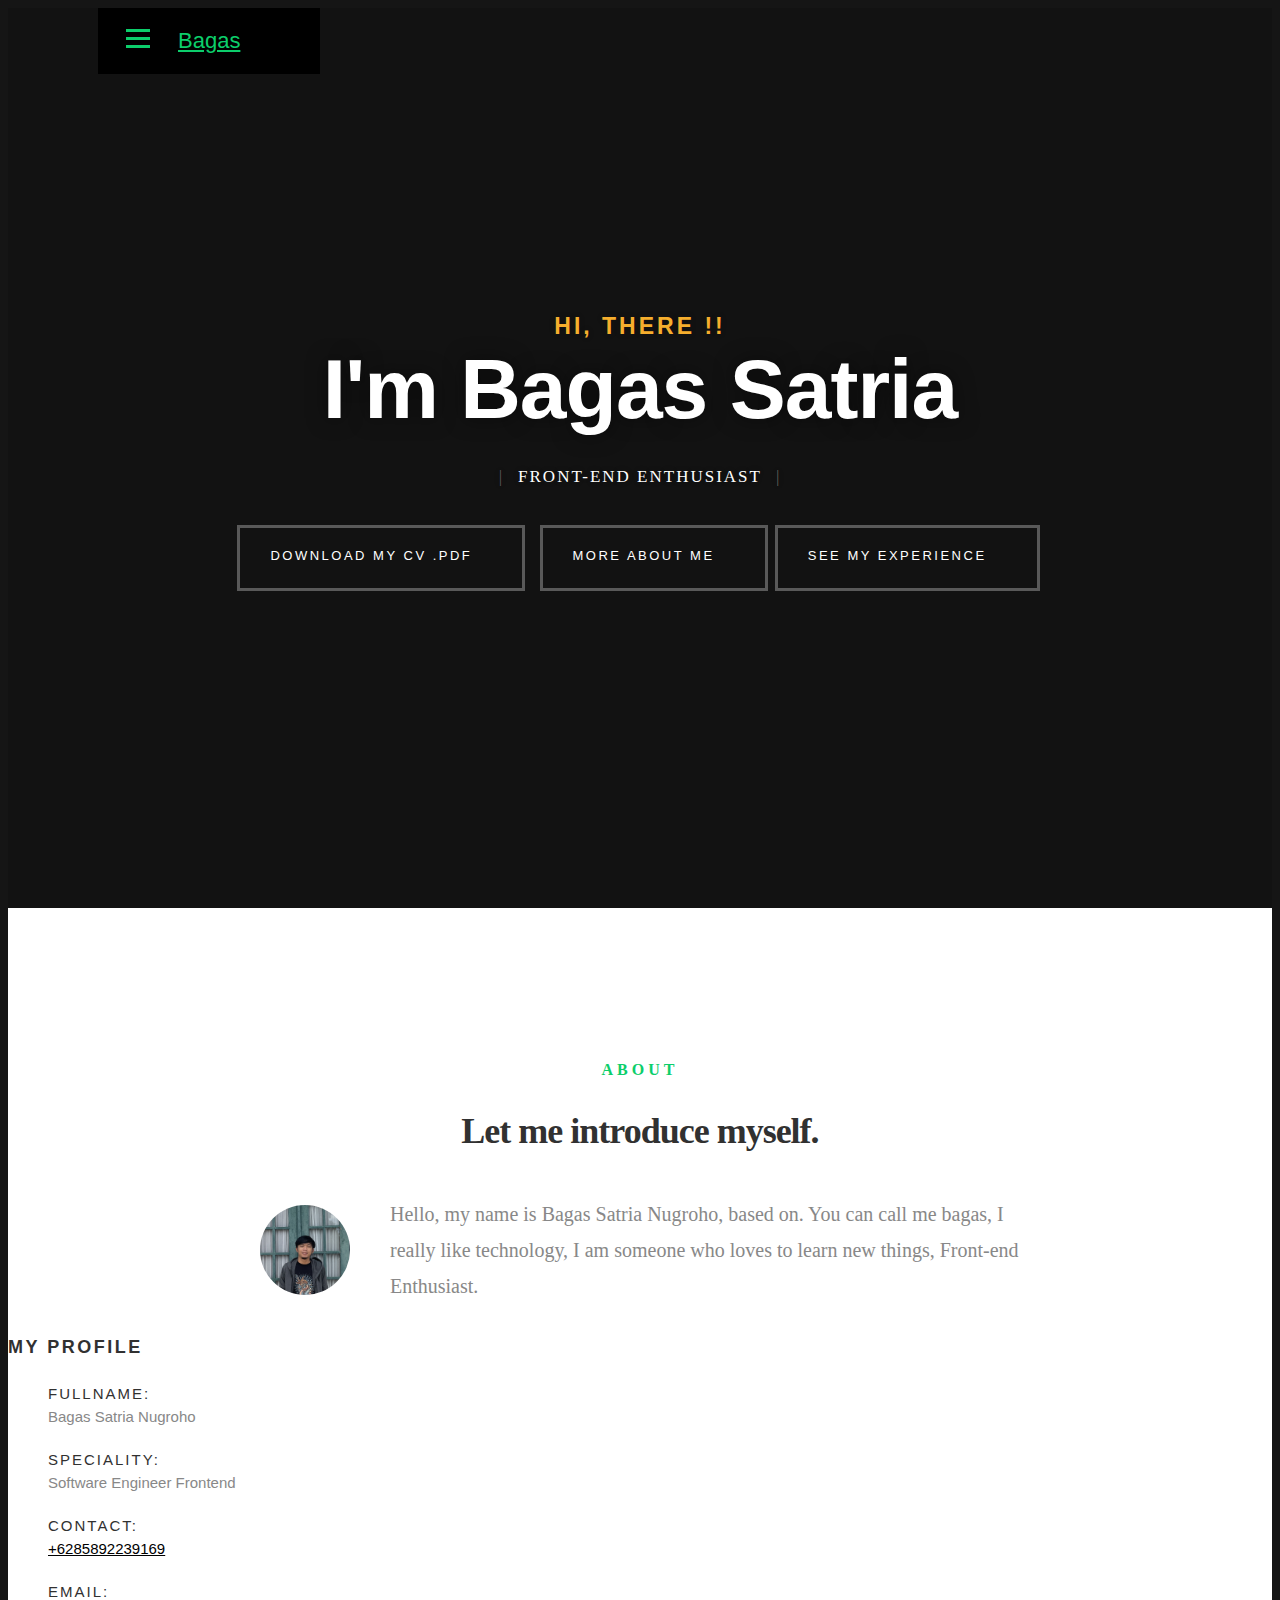
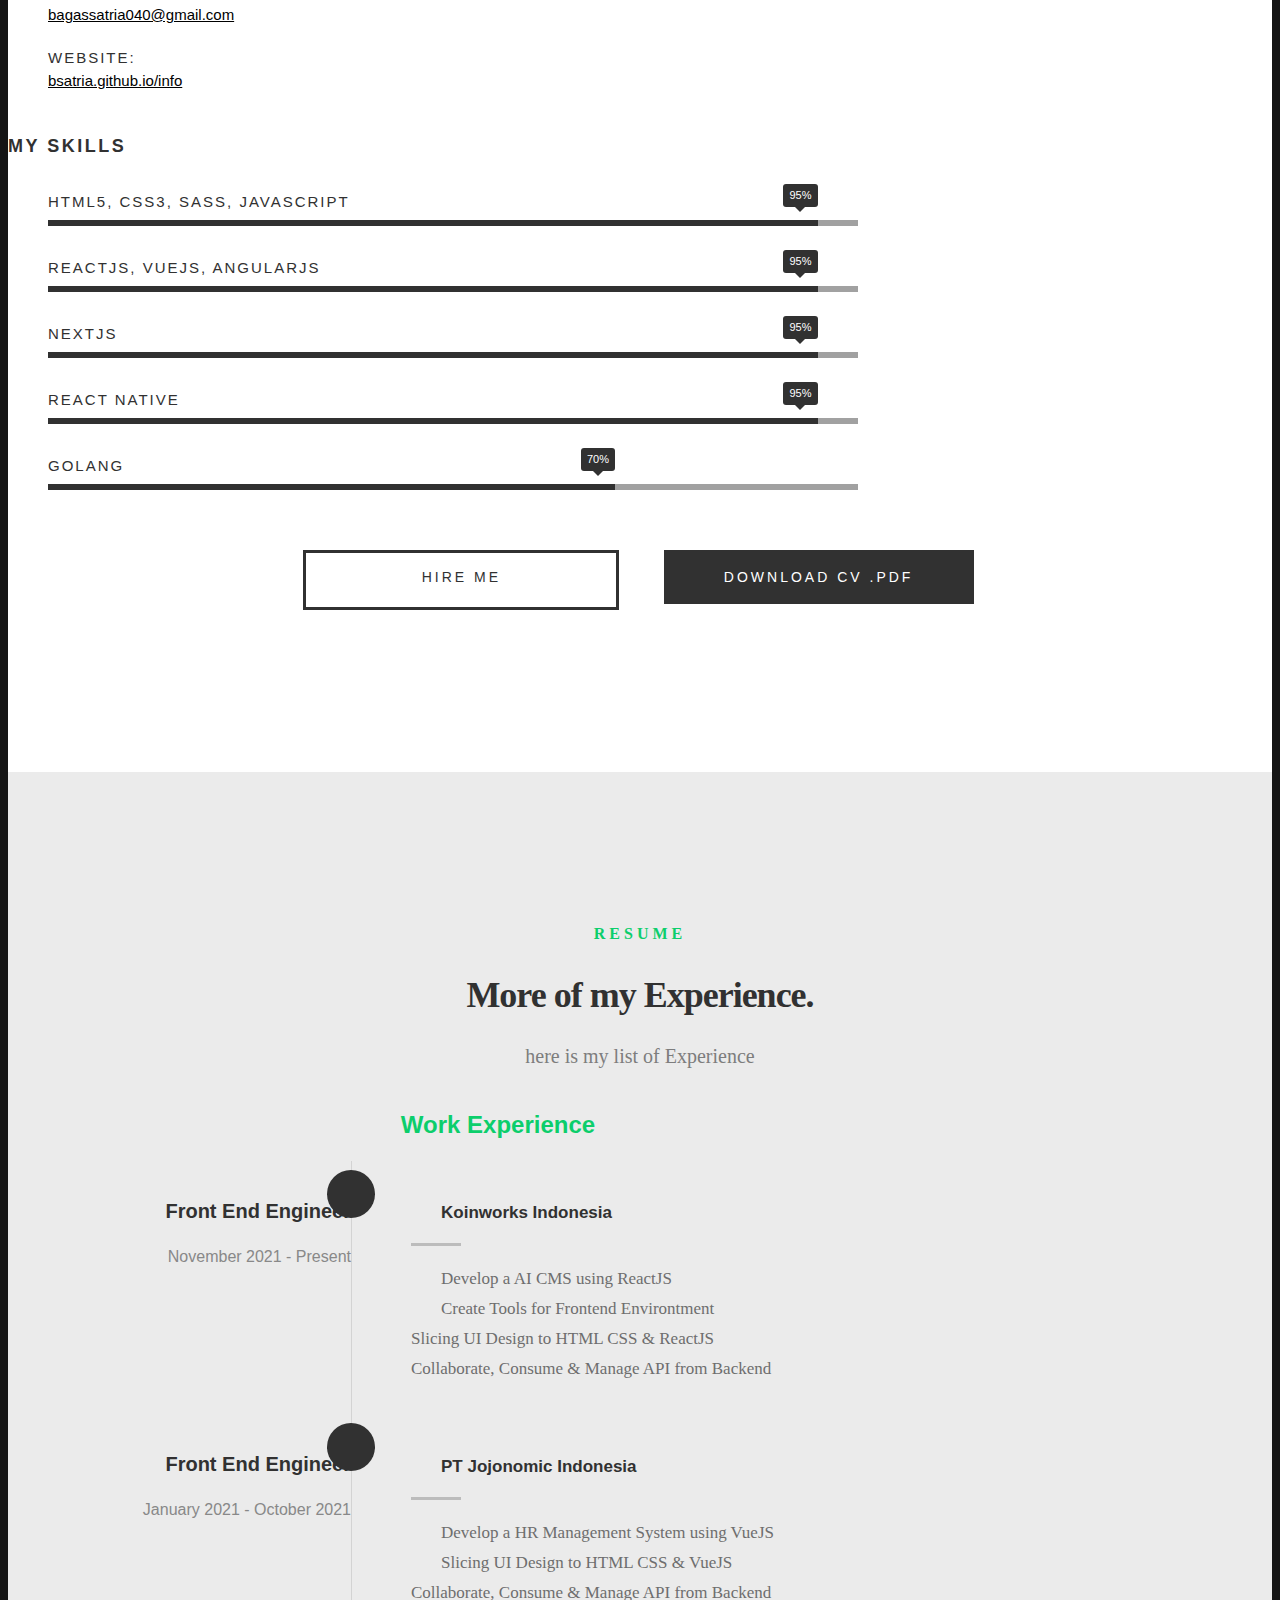
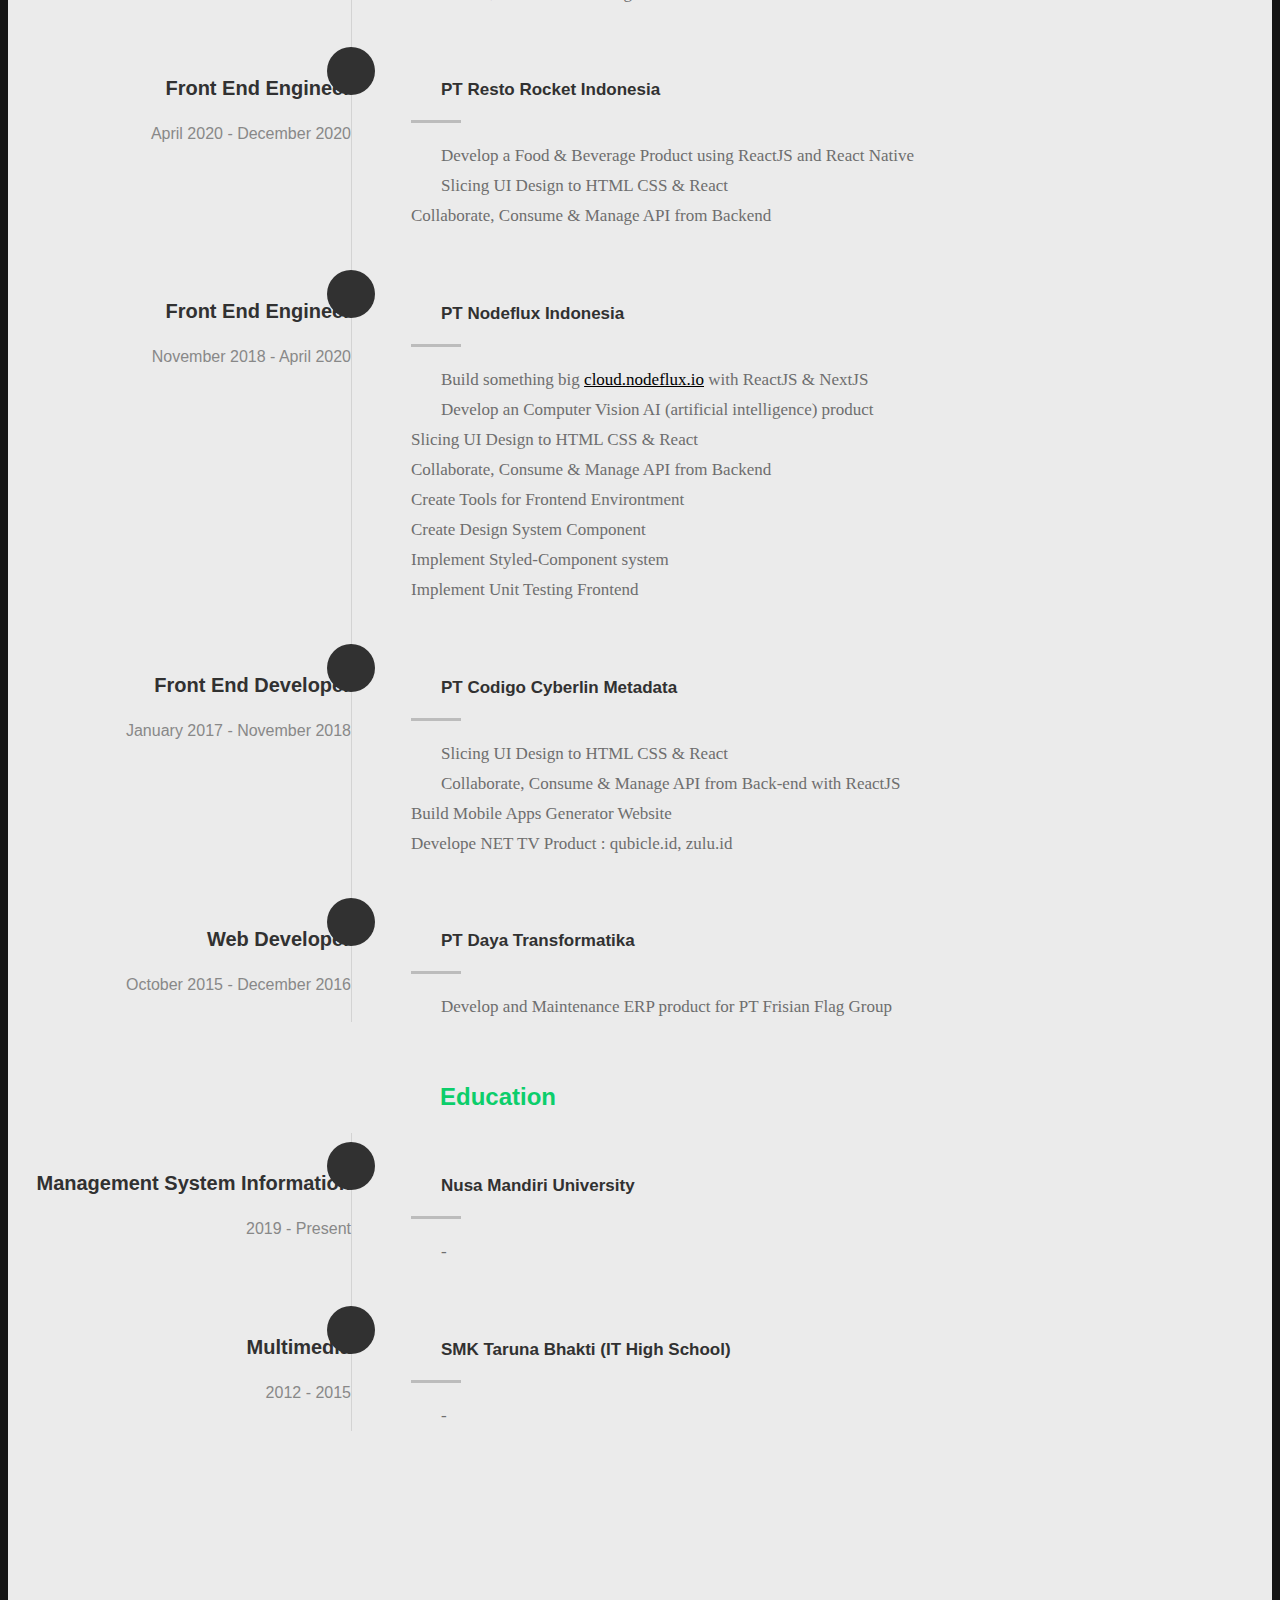
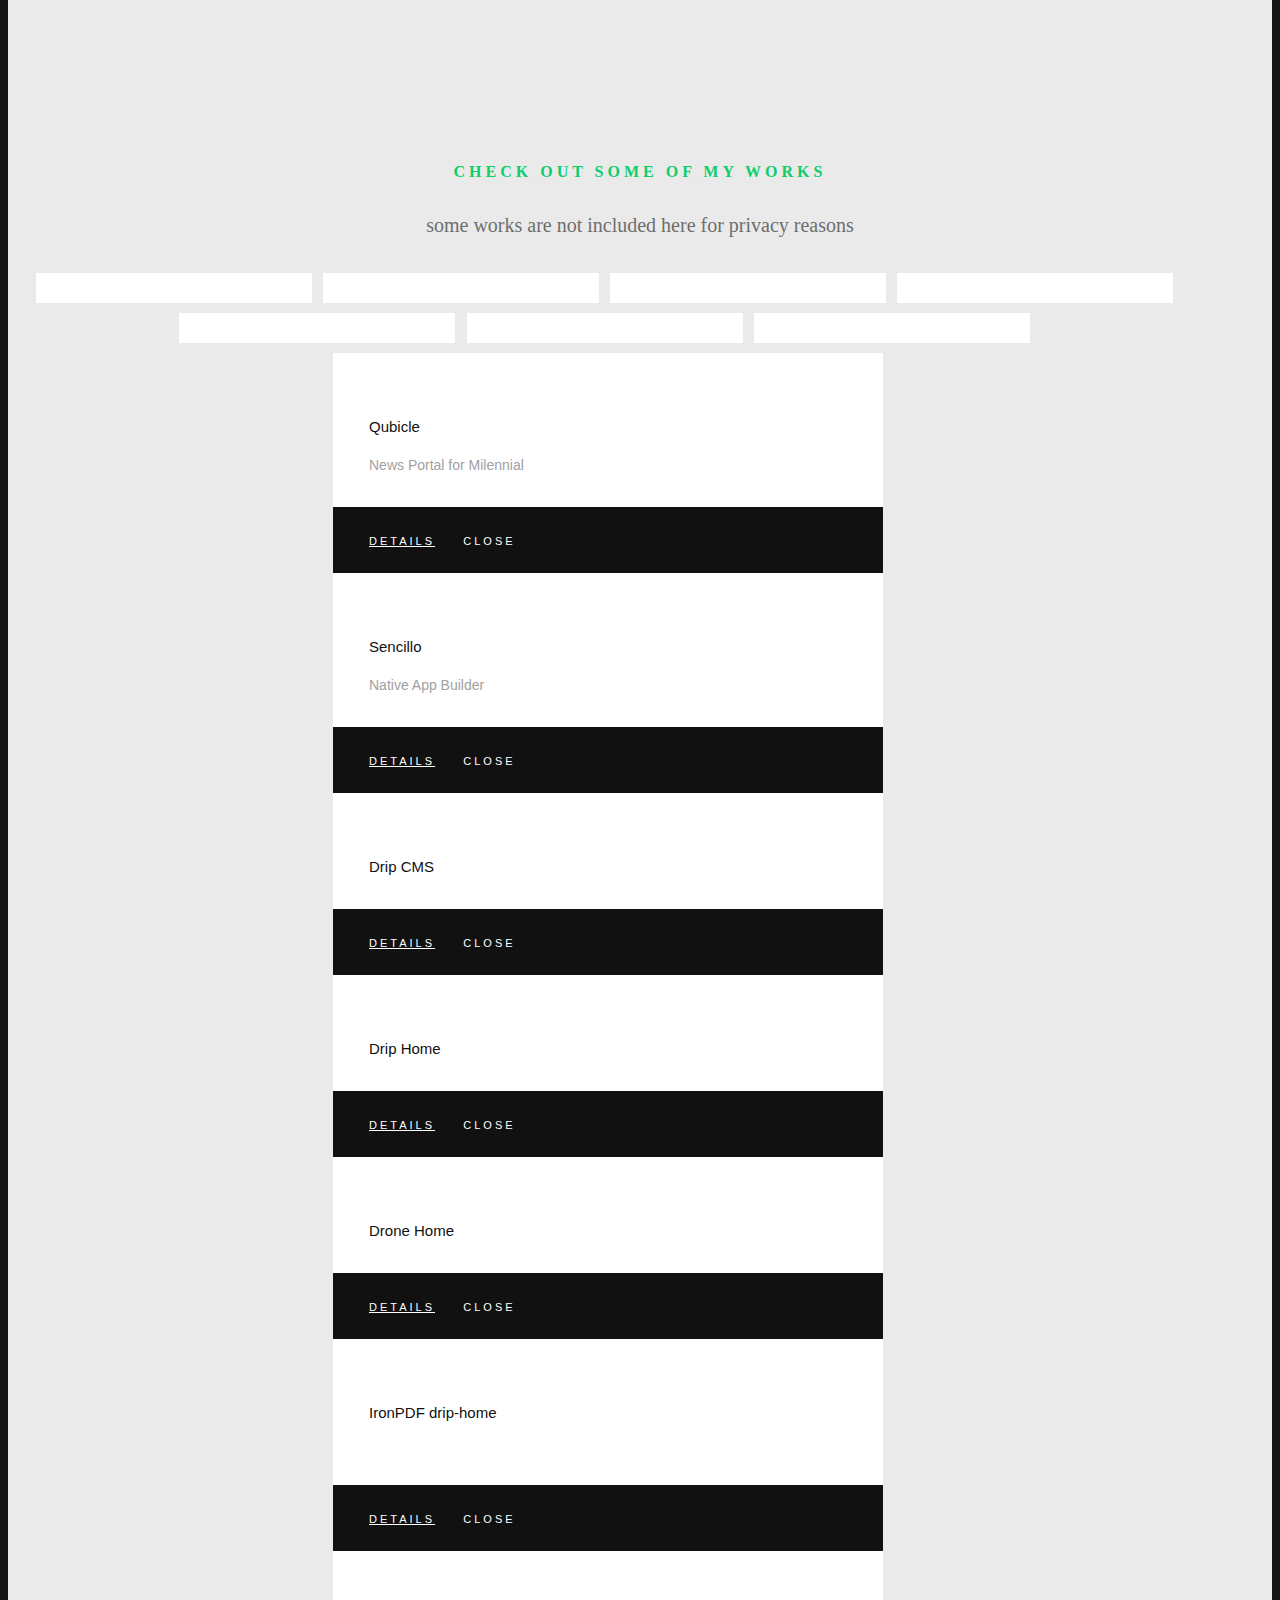
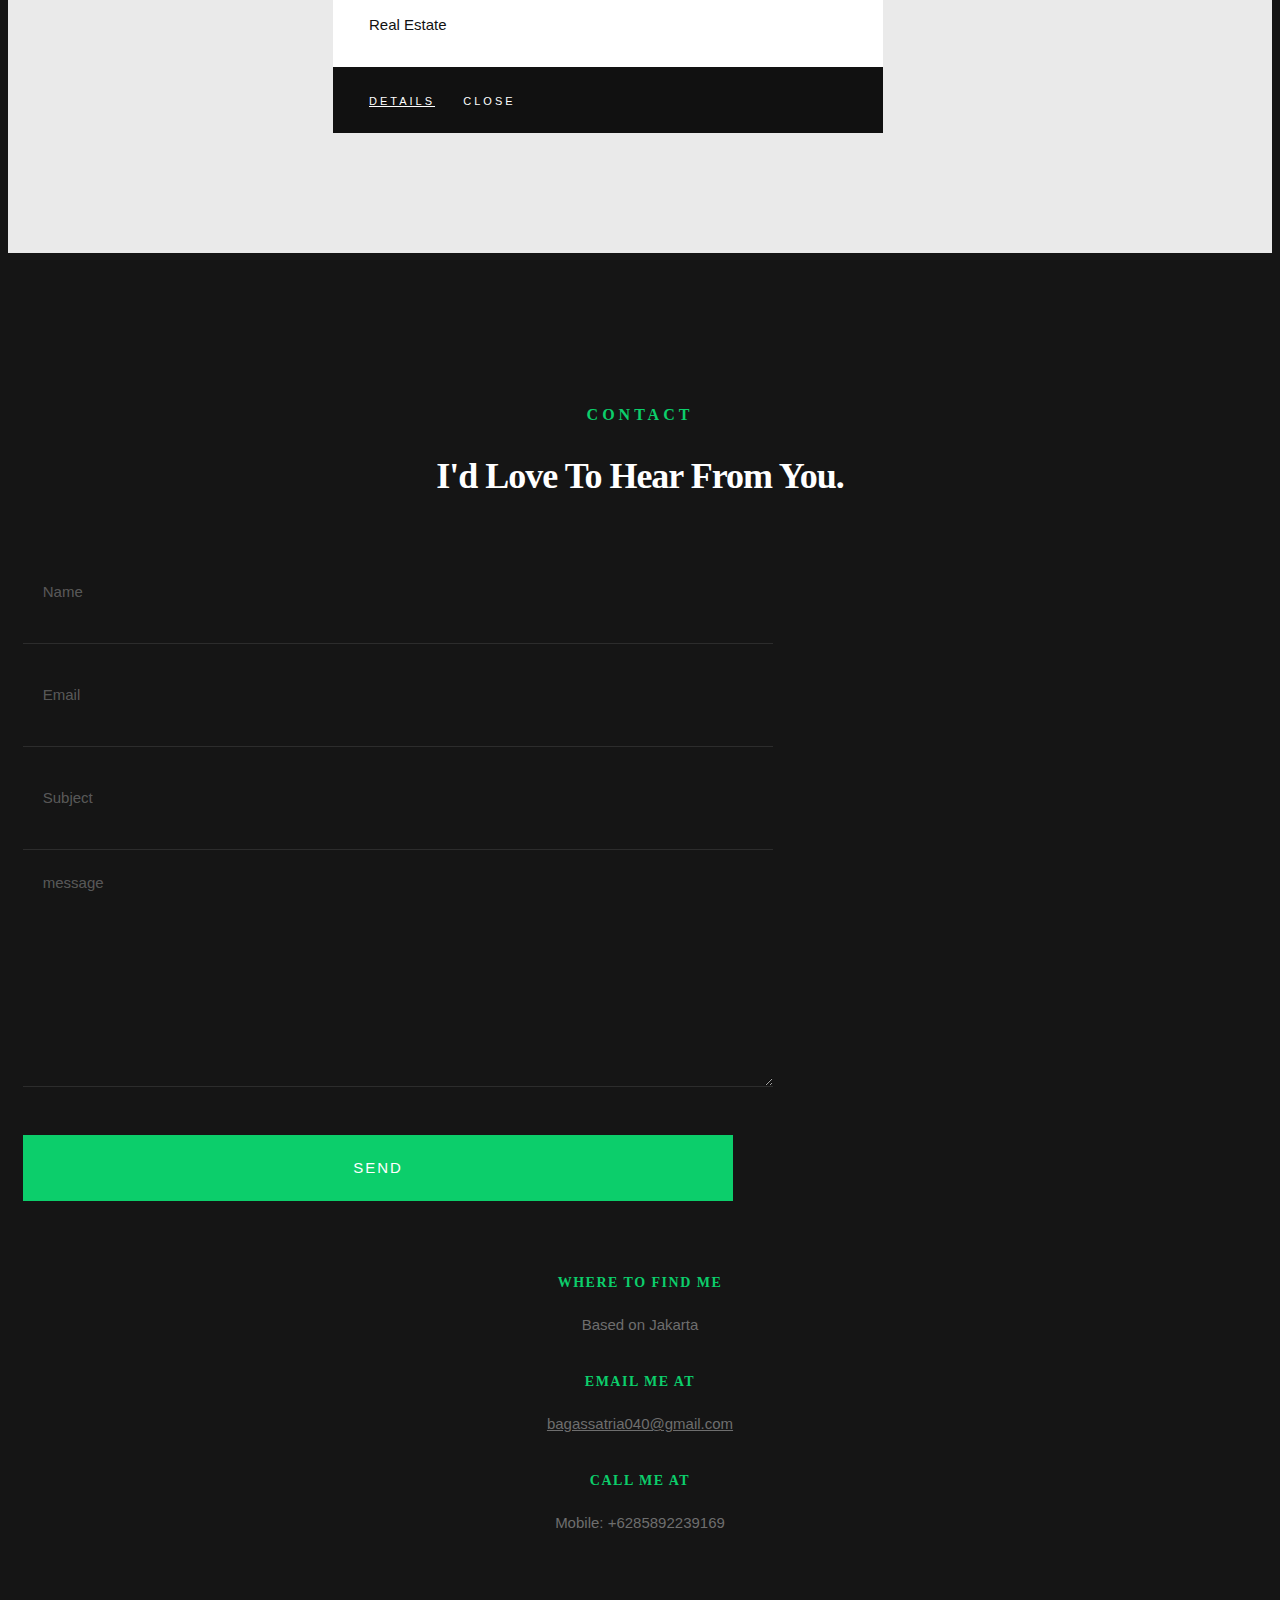
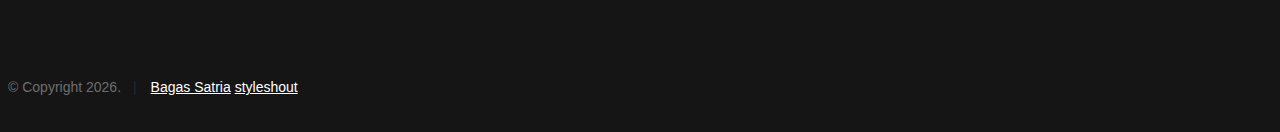
==== commit 48216408: "fix typo" ====
--- a/docs/index.html
+++ b/docs/index.html
@@ -305,7 +305,7 @@
 							<p>
 								Develop a AI CMS using ReactJS</br>
 								Create Tools for Frontend Environtment</br>
-								Slicing UI Design to HTML CSS & VueJS</br>
+								Slicing UI Design to HTML CSS & ReactJS</br>
 								Collaborate, Consume & Manage API from Backend</br>
 							</p>
 						</div>
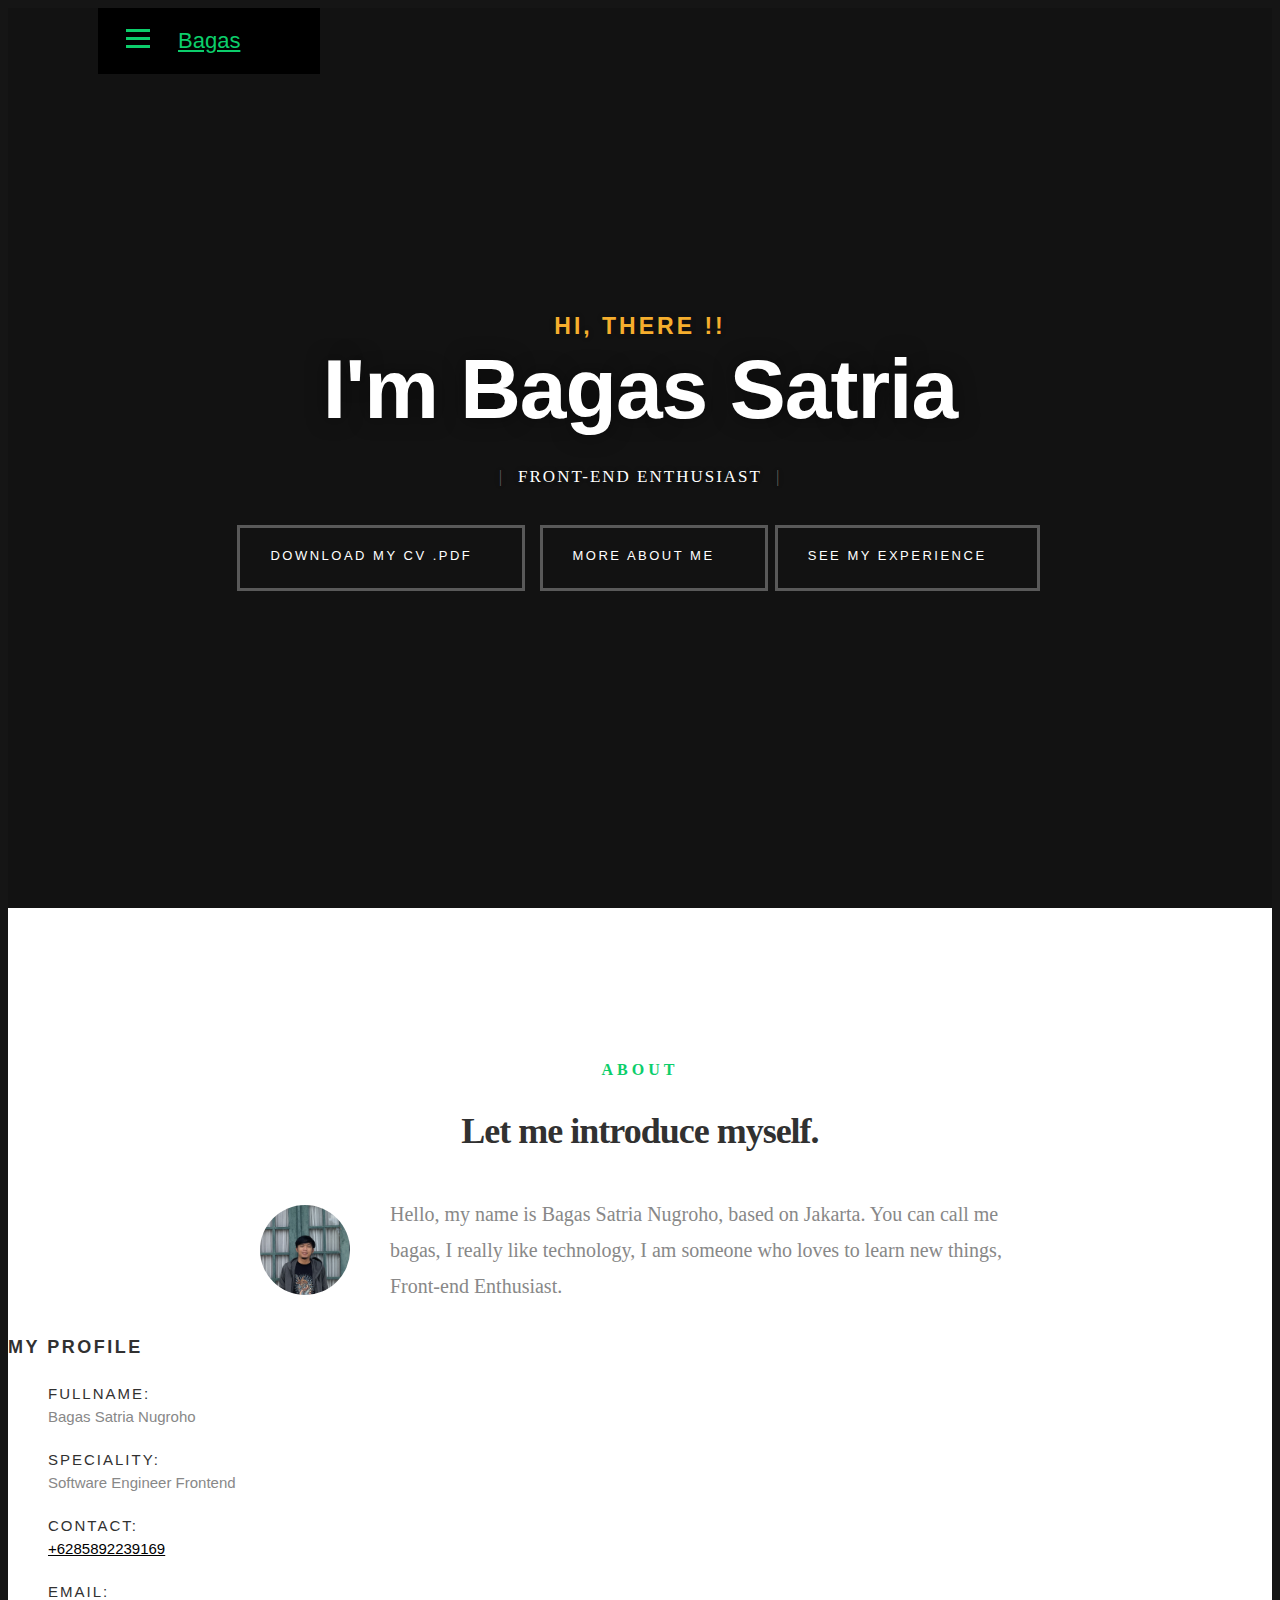
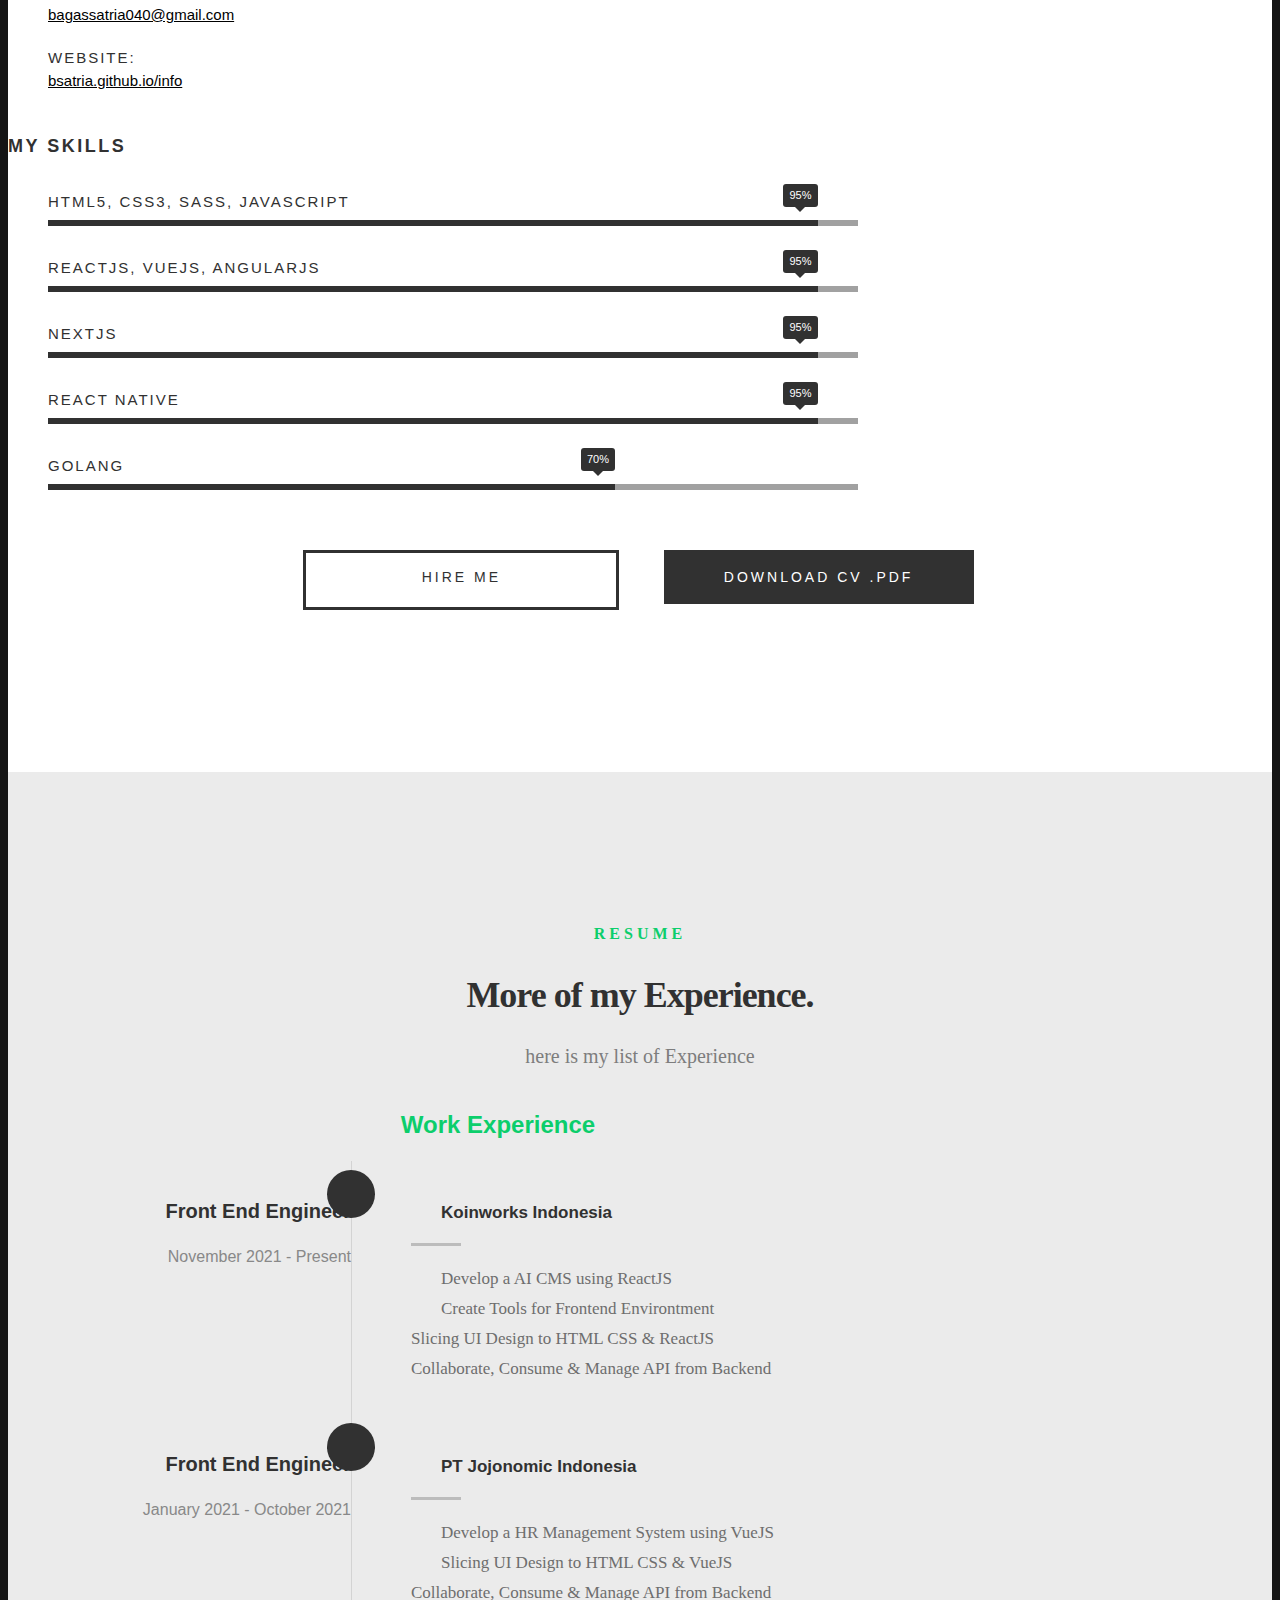
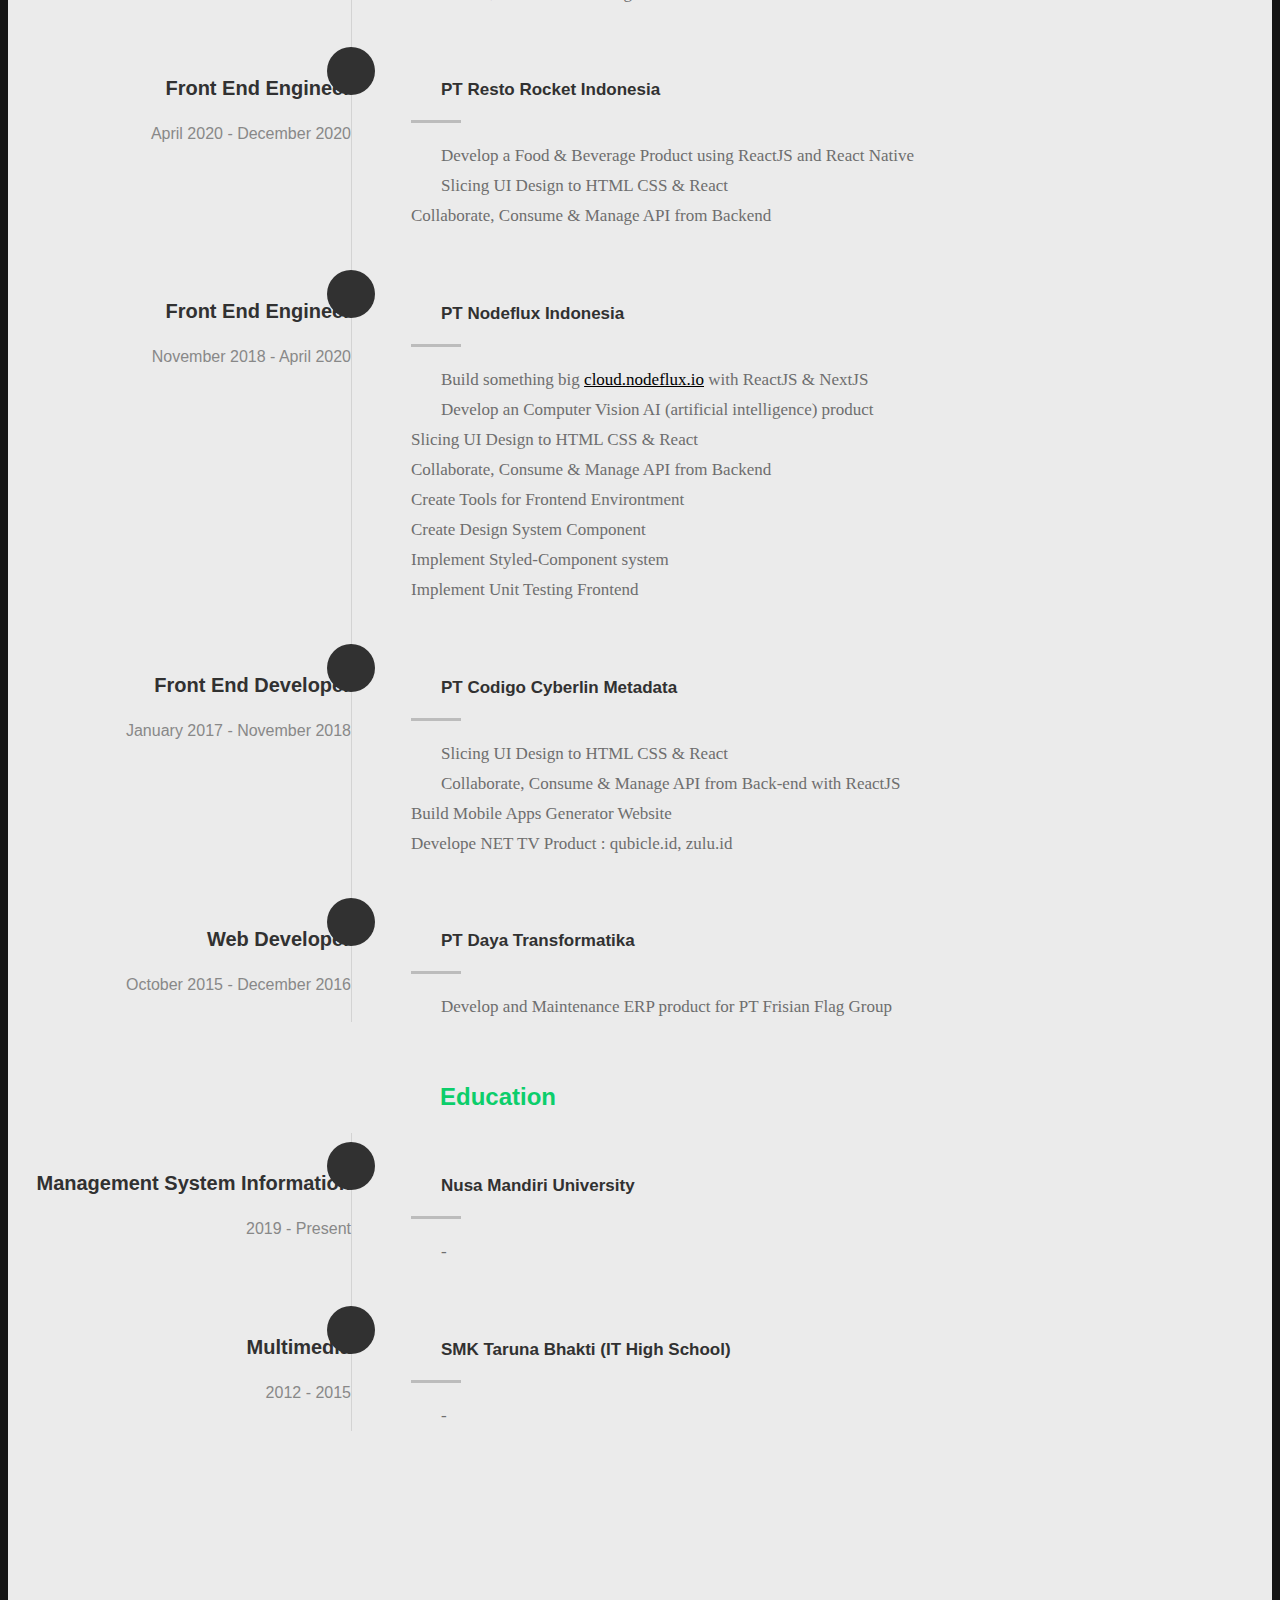
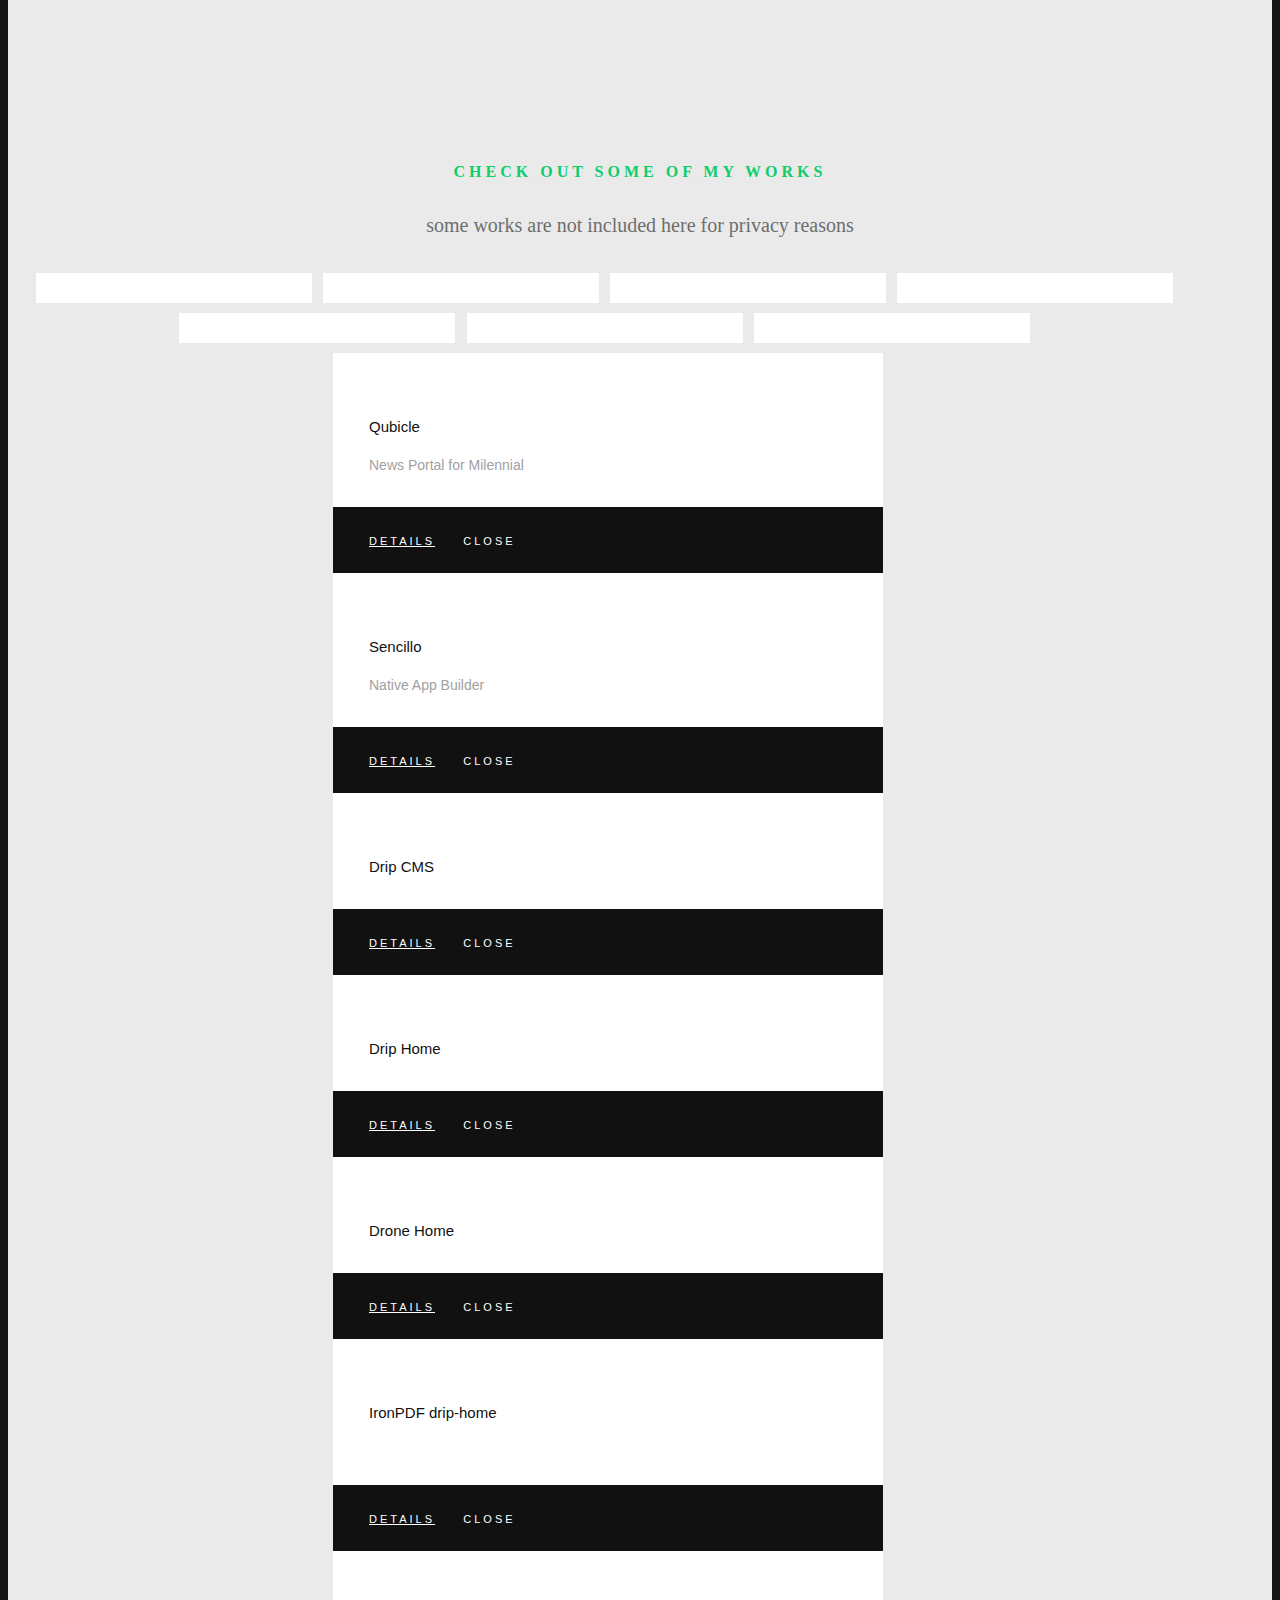
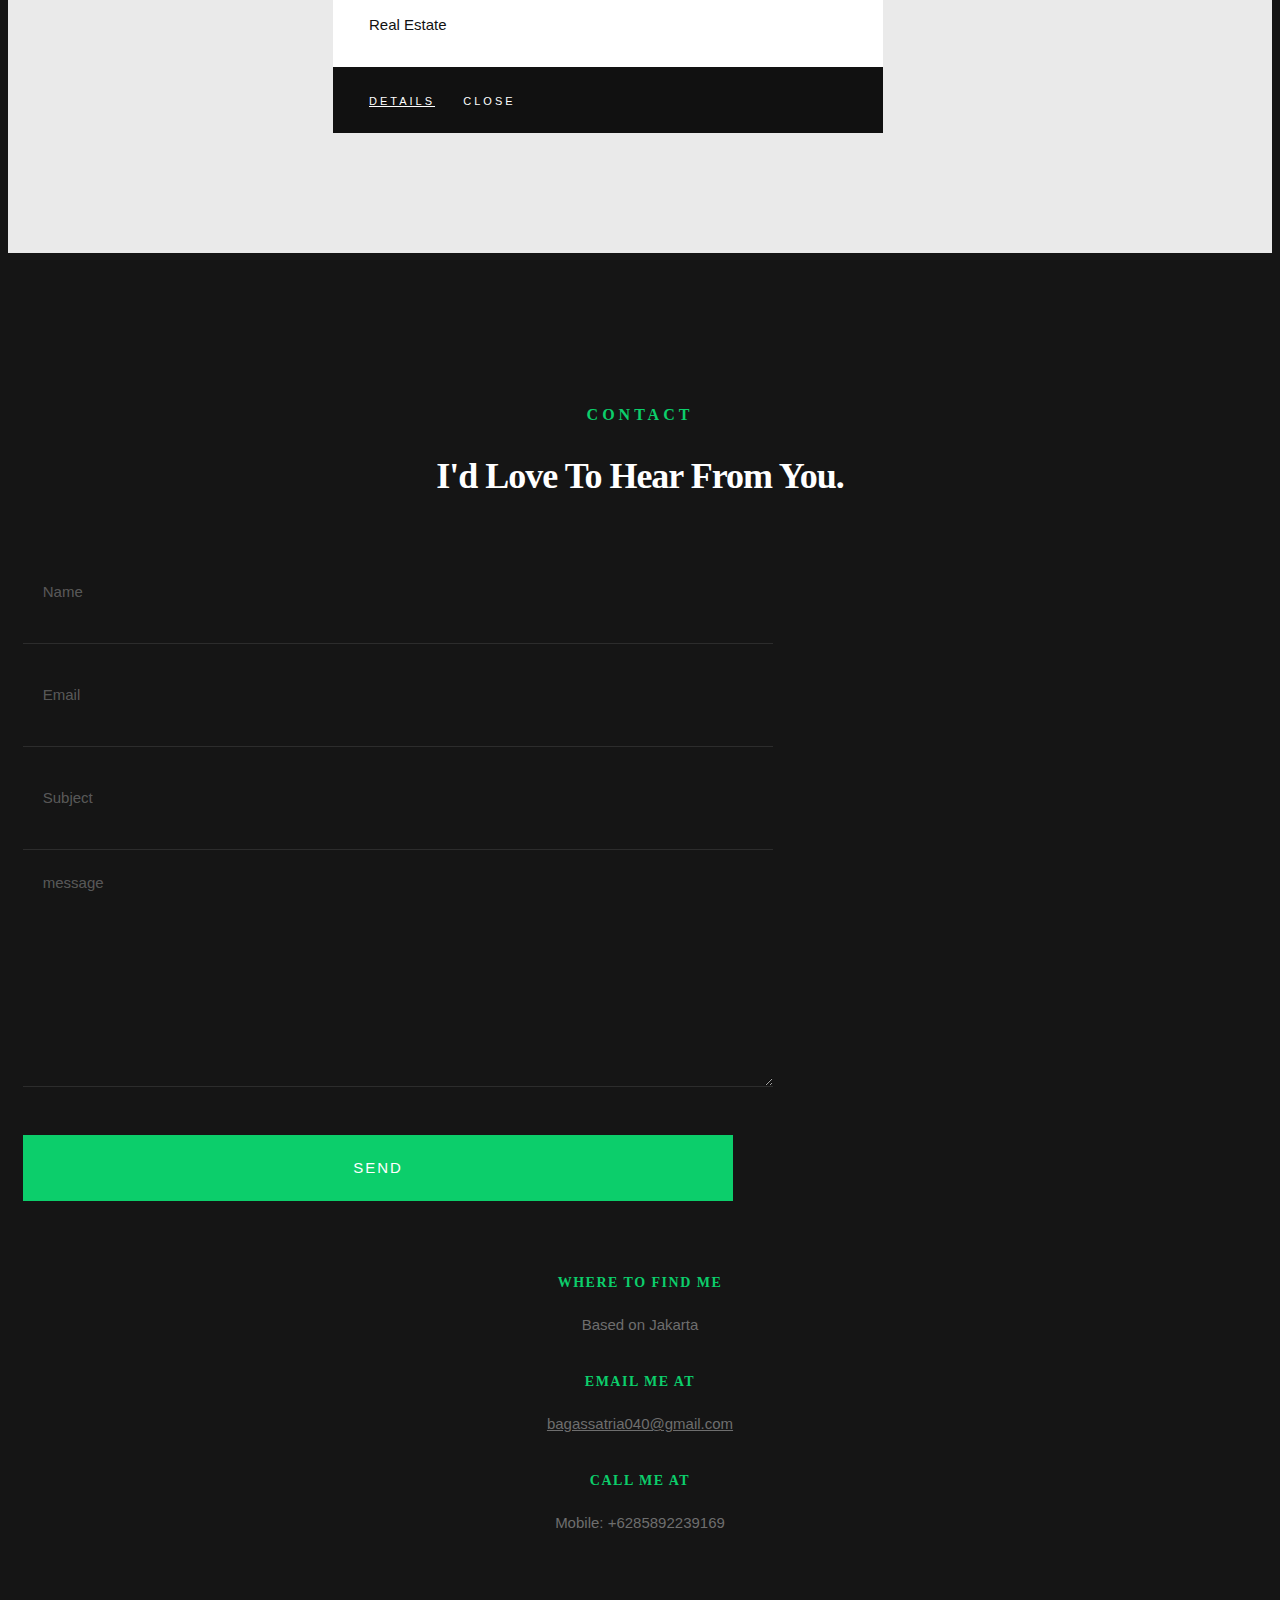
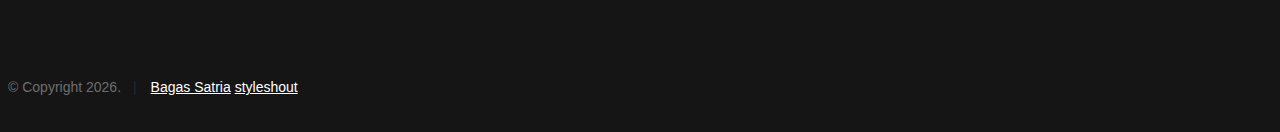
==== commit 7e27ab70: "fix typo again" ====
--- a/docs/index.html
+++ b/docs/index.html
@@ -167,7 +167,7 @@
 					<img src="images/profile-pic.jpg" alt="Profile Picture">
 
 					<p class="lead">
-						Hello, my name is Bagas Satria Nugroho, based on. You can call me bagas, I really like
+						Hello, my name is Bagas Satria Nugroho, based on Jakarta. You can call me bagas, I really like
 						technology, I am someone who loves to learn new things, Front-end Enthusiast.
 					</p>
 				</div>
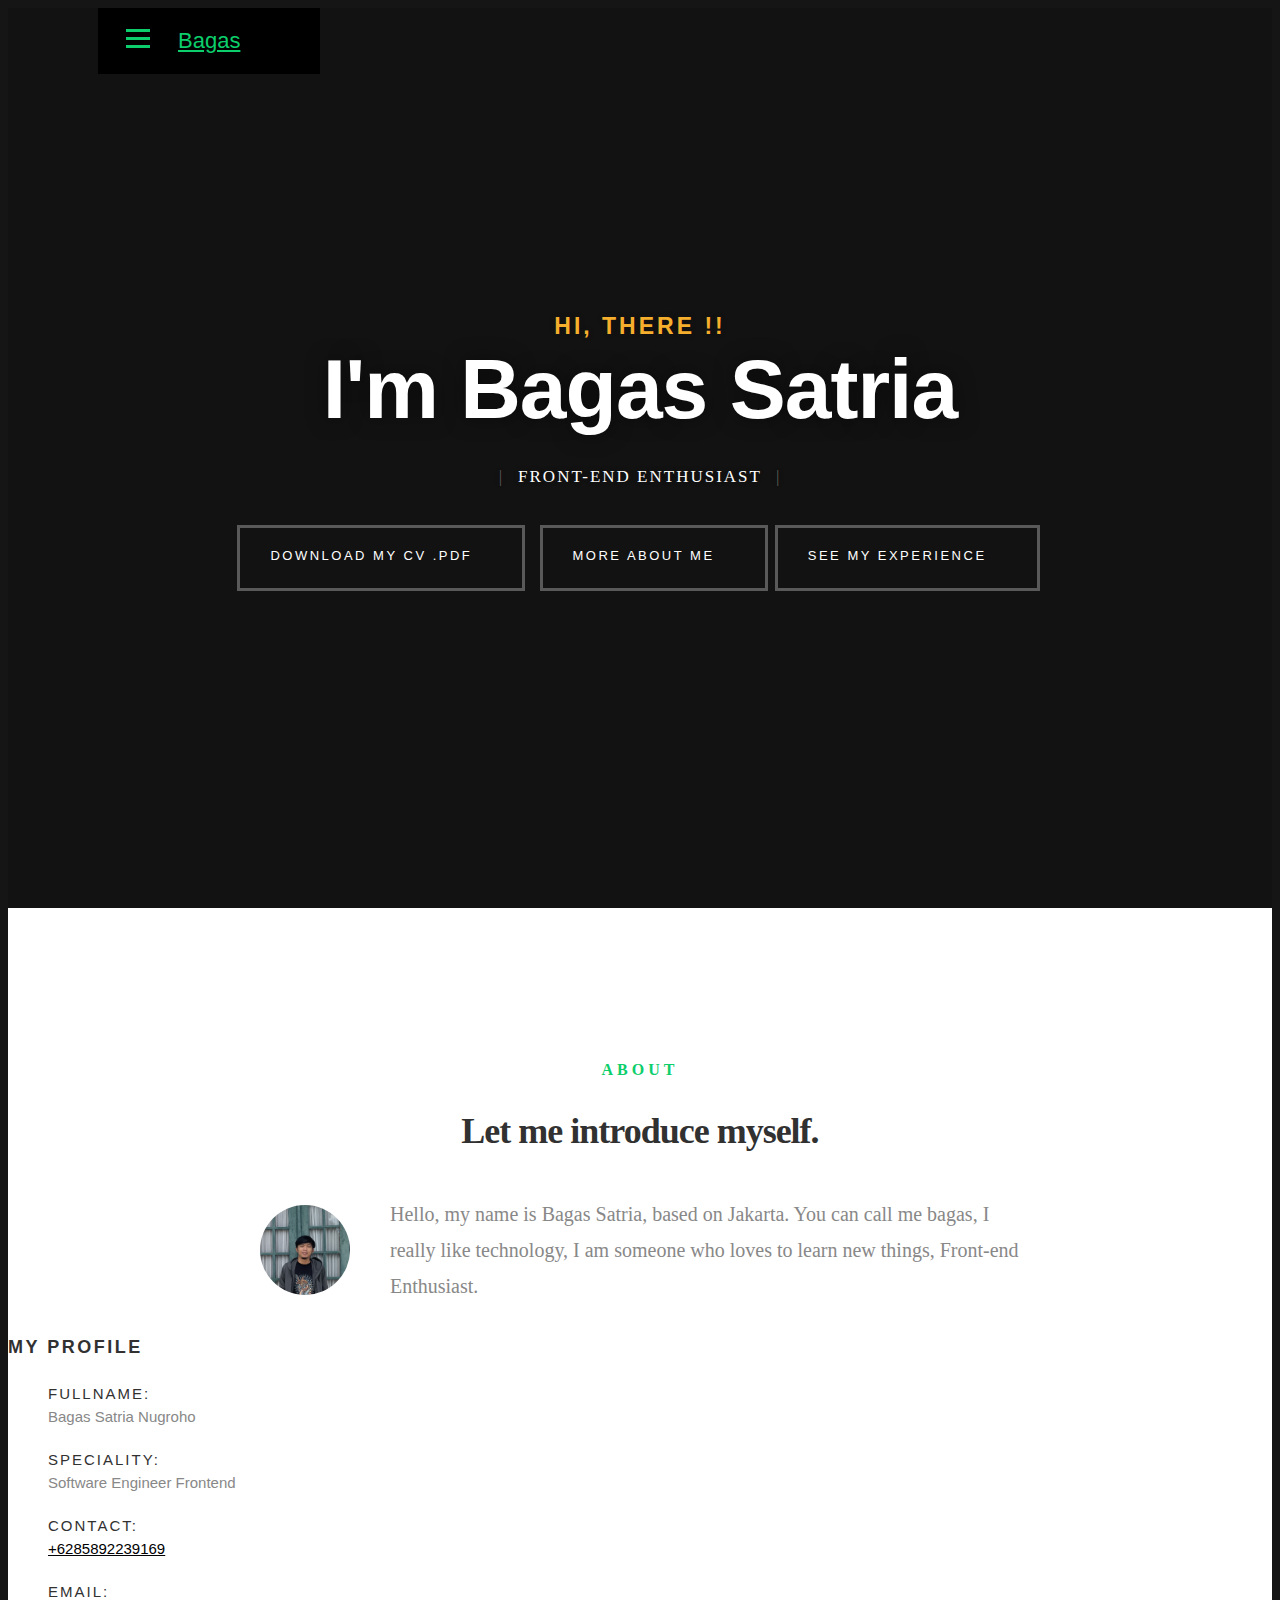
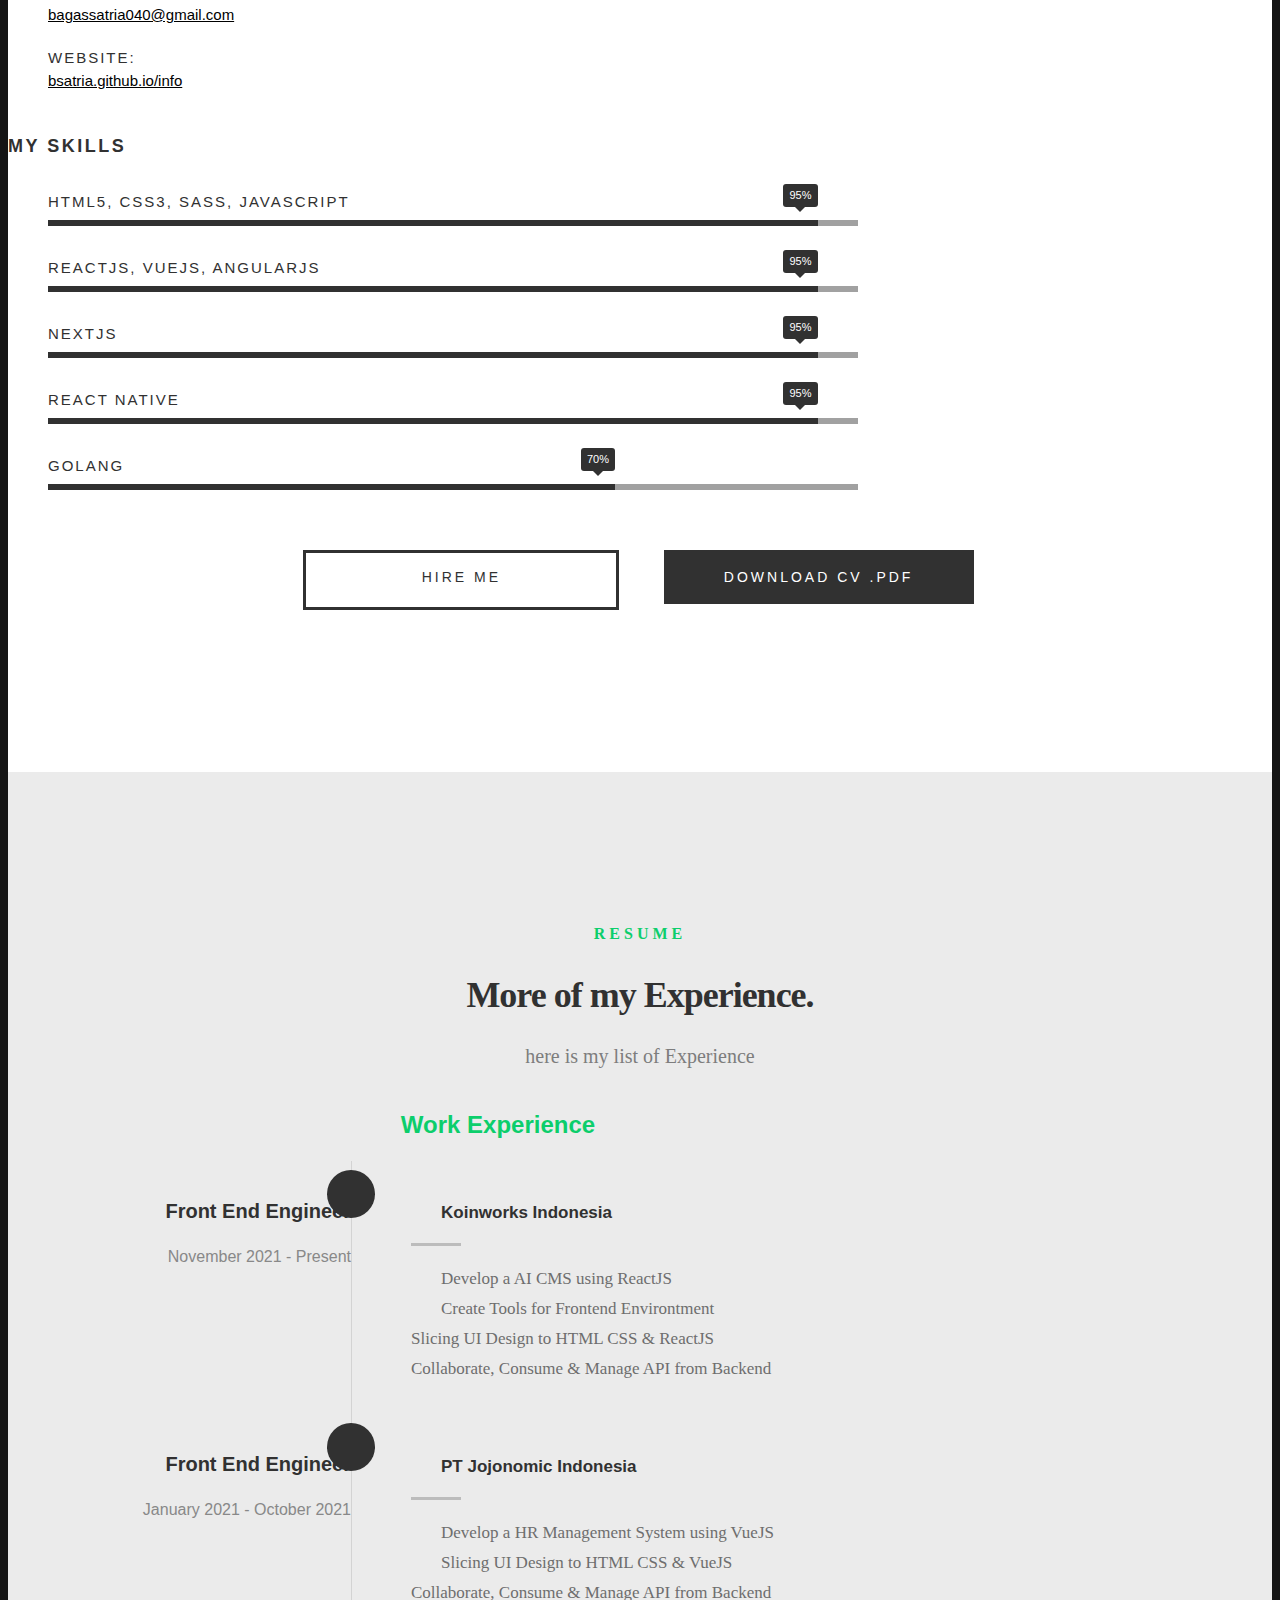
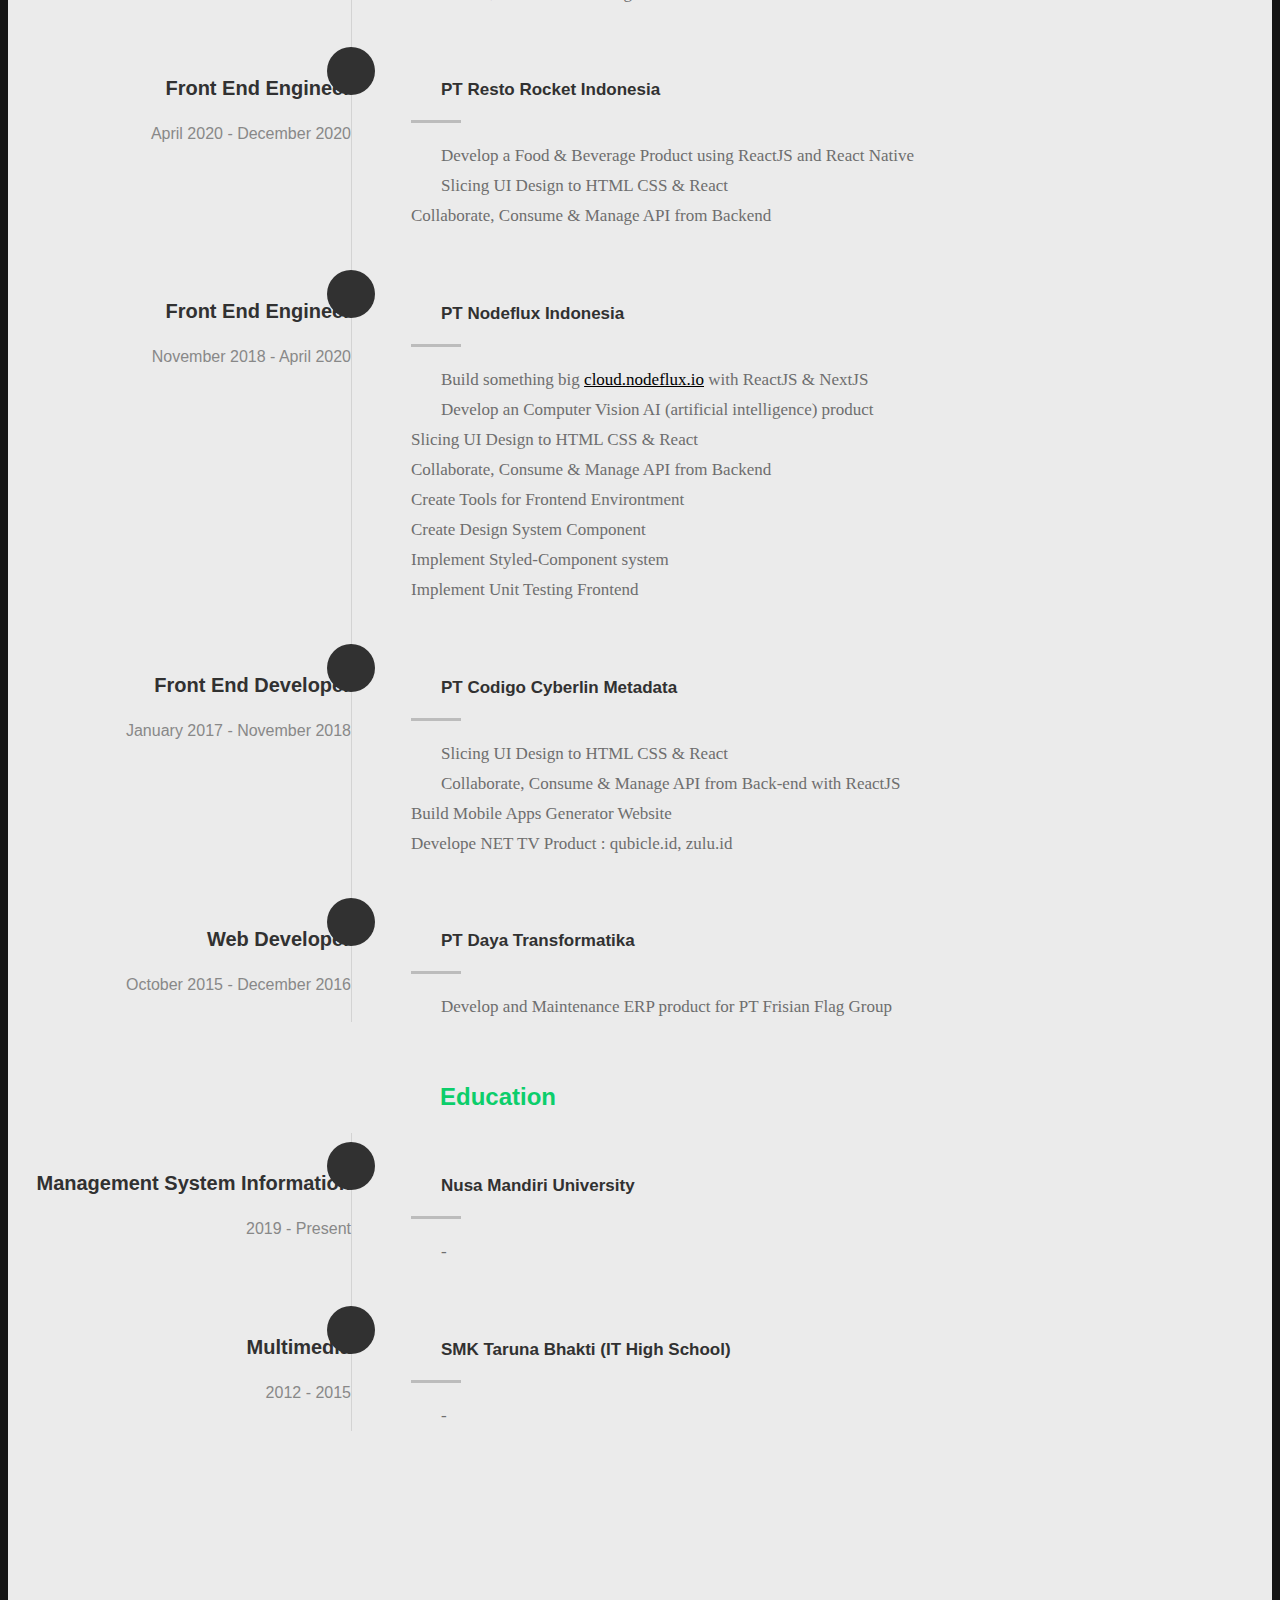
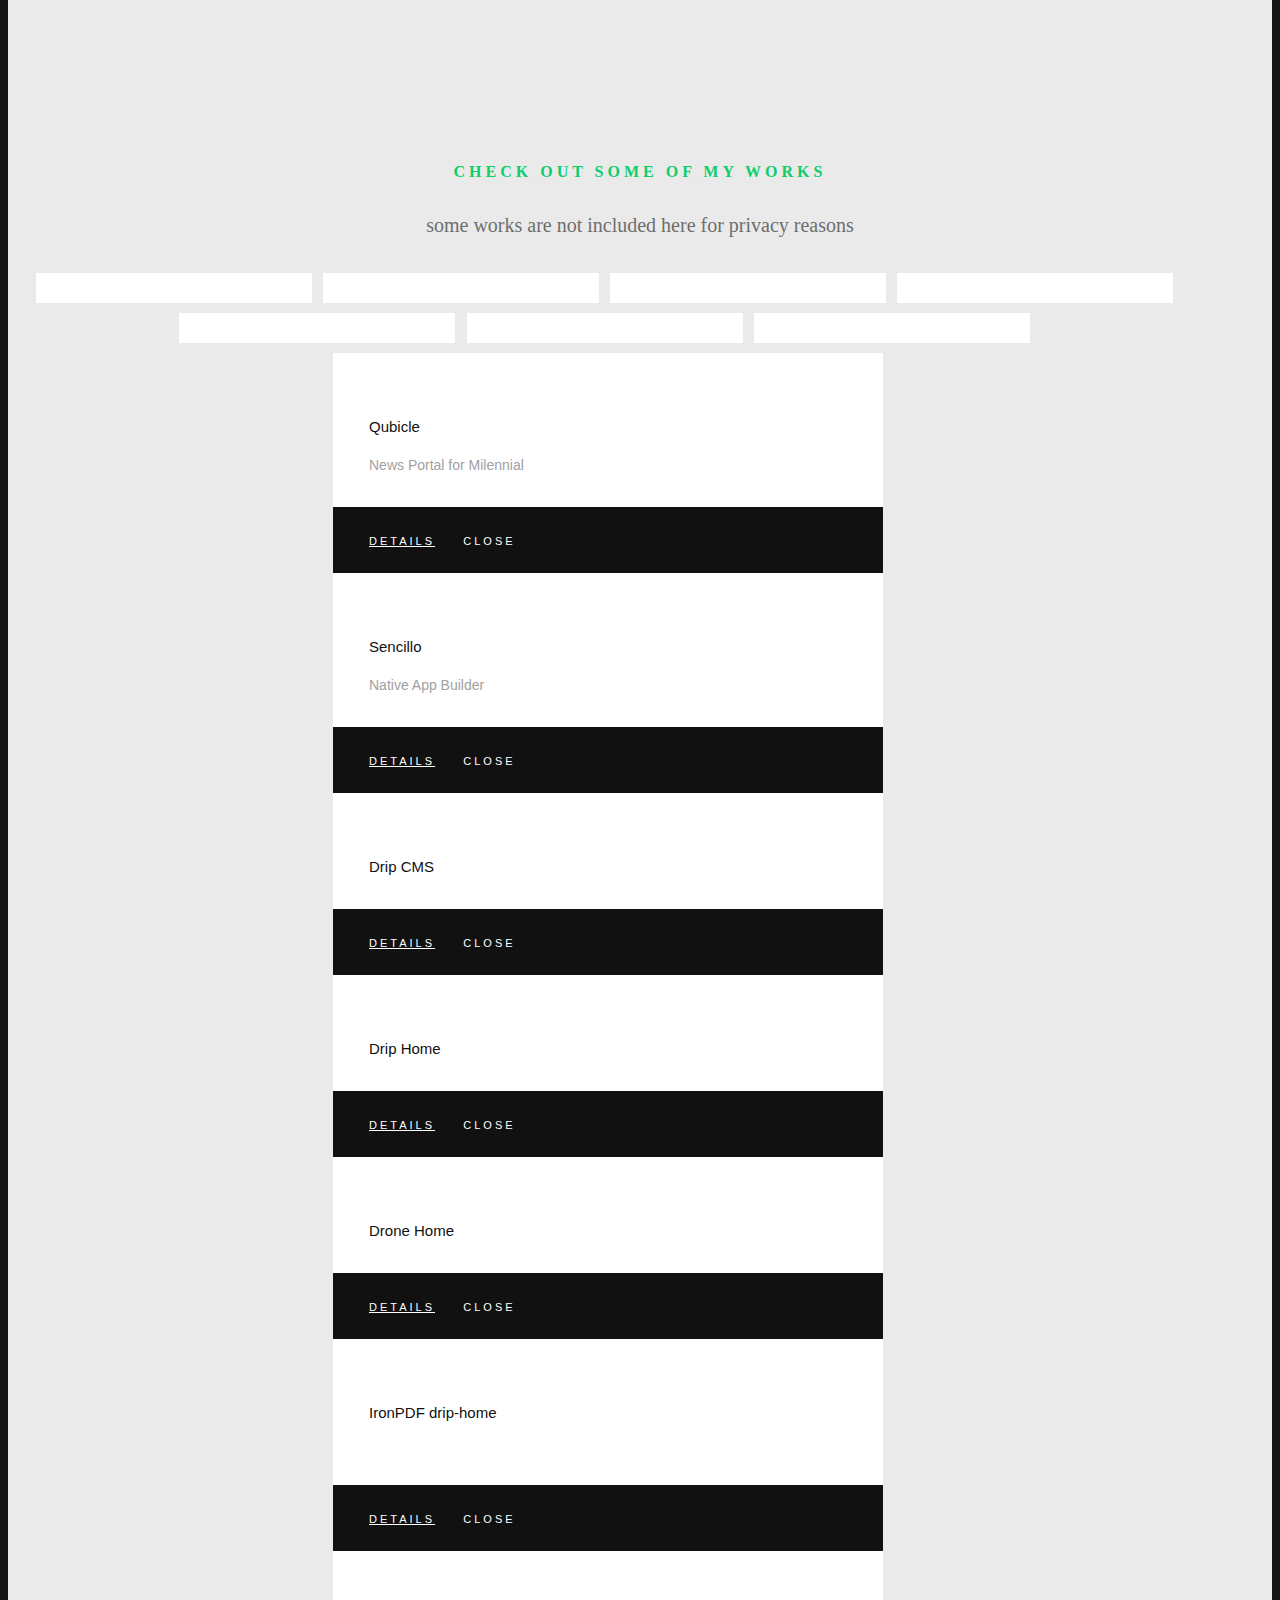
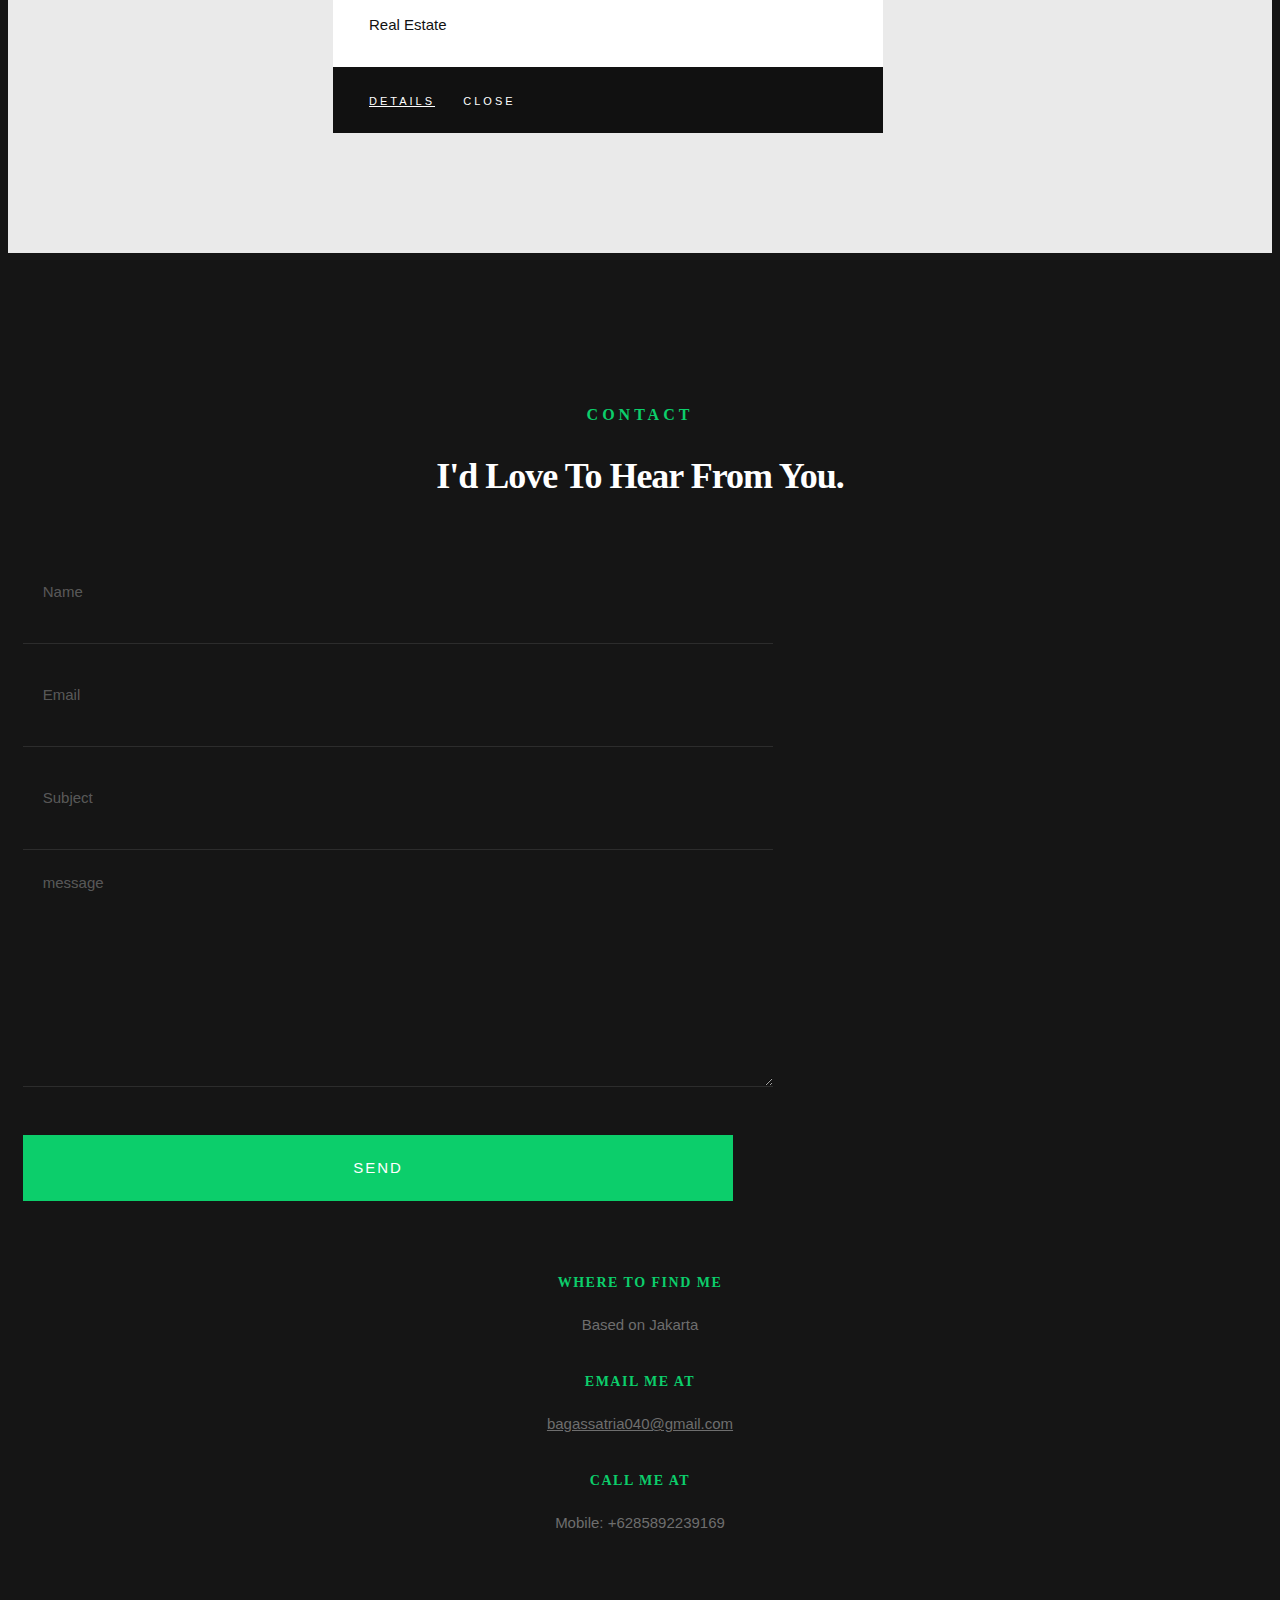
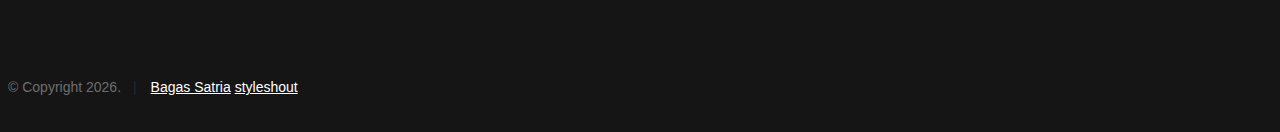
==== commit 441742f5: "remove my last name" ====
--- a/docs/index.html
+++ b/docs/index.html
@@ -167,7 +167,7 @@
 					<img src="images/profile-pic.jpg" alt="Profile Picture">
 
 					<p class="lead">
-						Hello, my name is Bagas Satria Nugroho, based on Jakarta. You can call me bagas, I really like
+						Hello, my name is Bagas Satria, based on Jakarta. You can call me bagas, I really like
 						technology, I am someone who loves to learn new things, Front-end Enthusiast.
 					</p>
 				</div>
